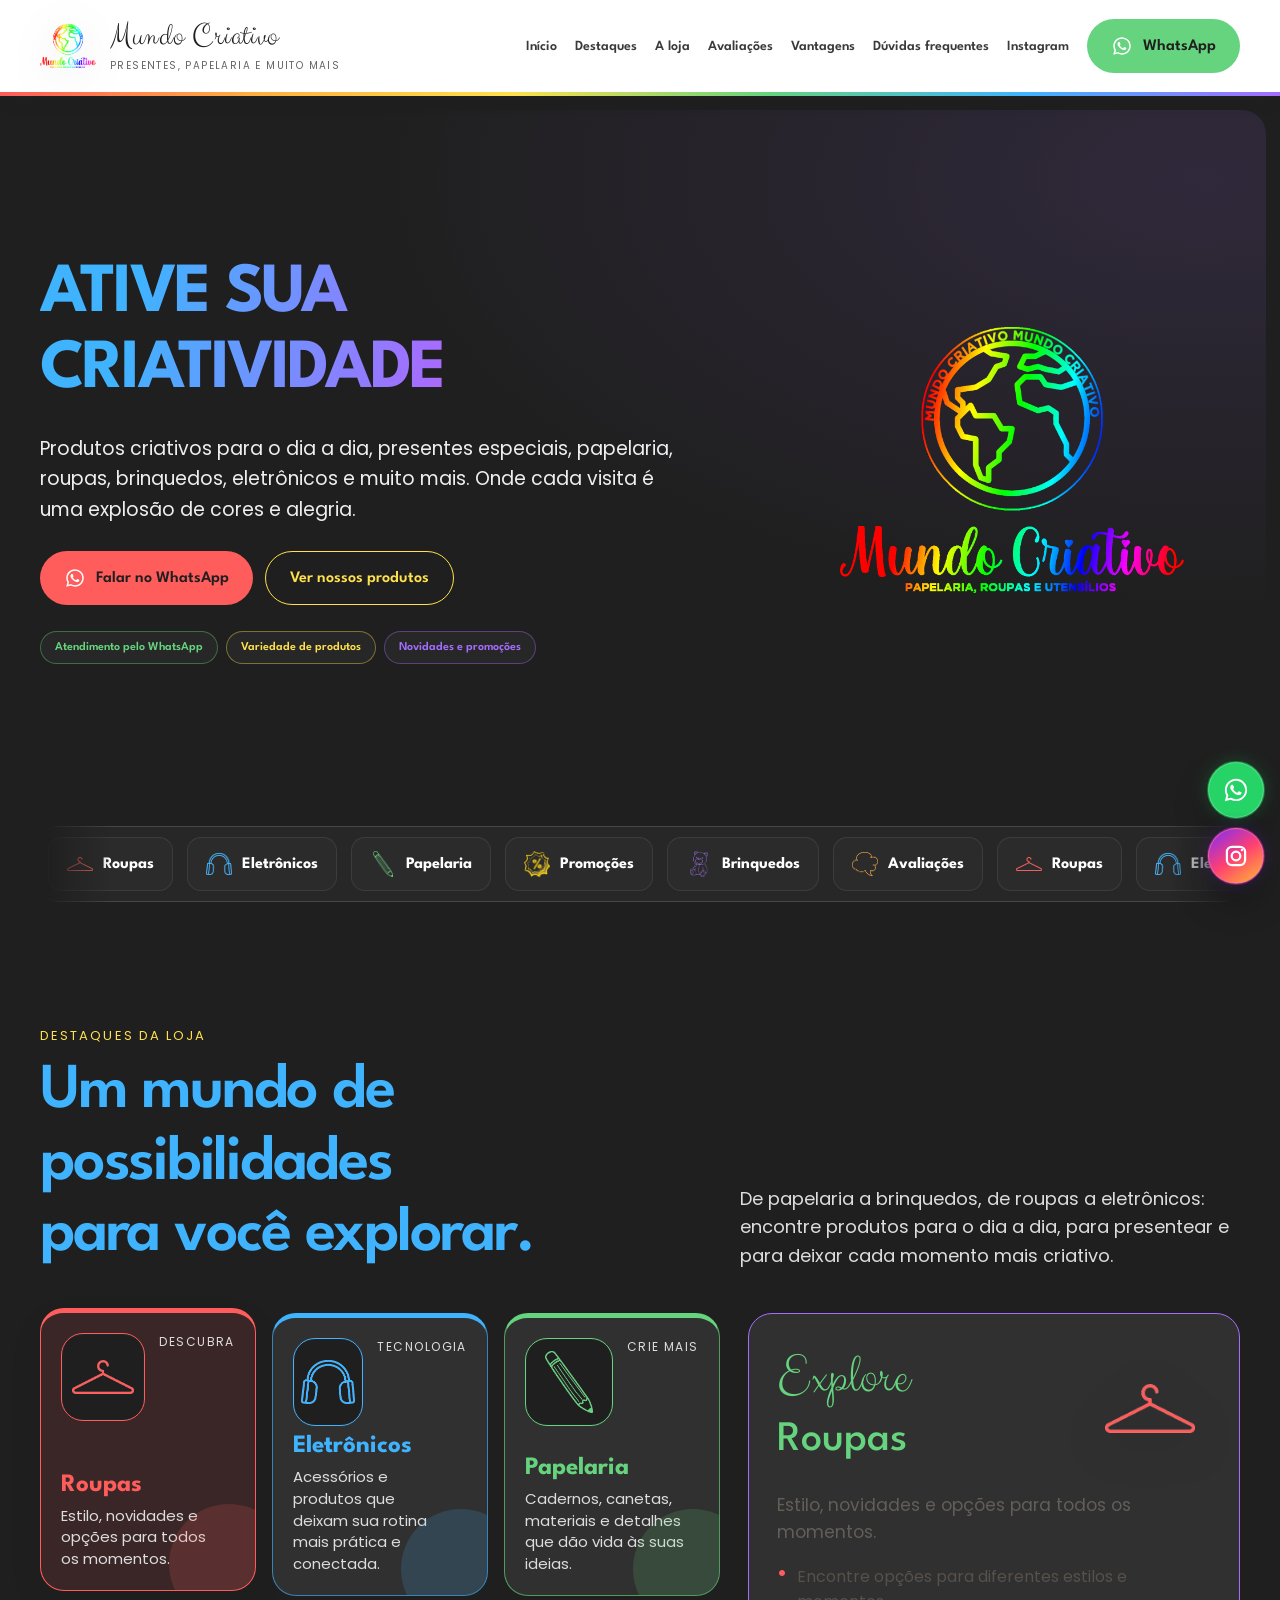
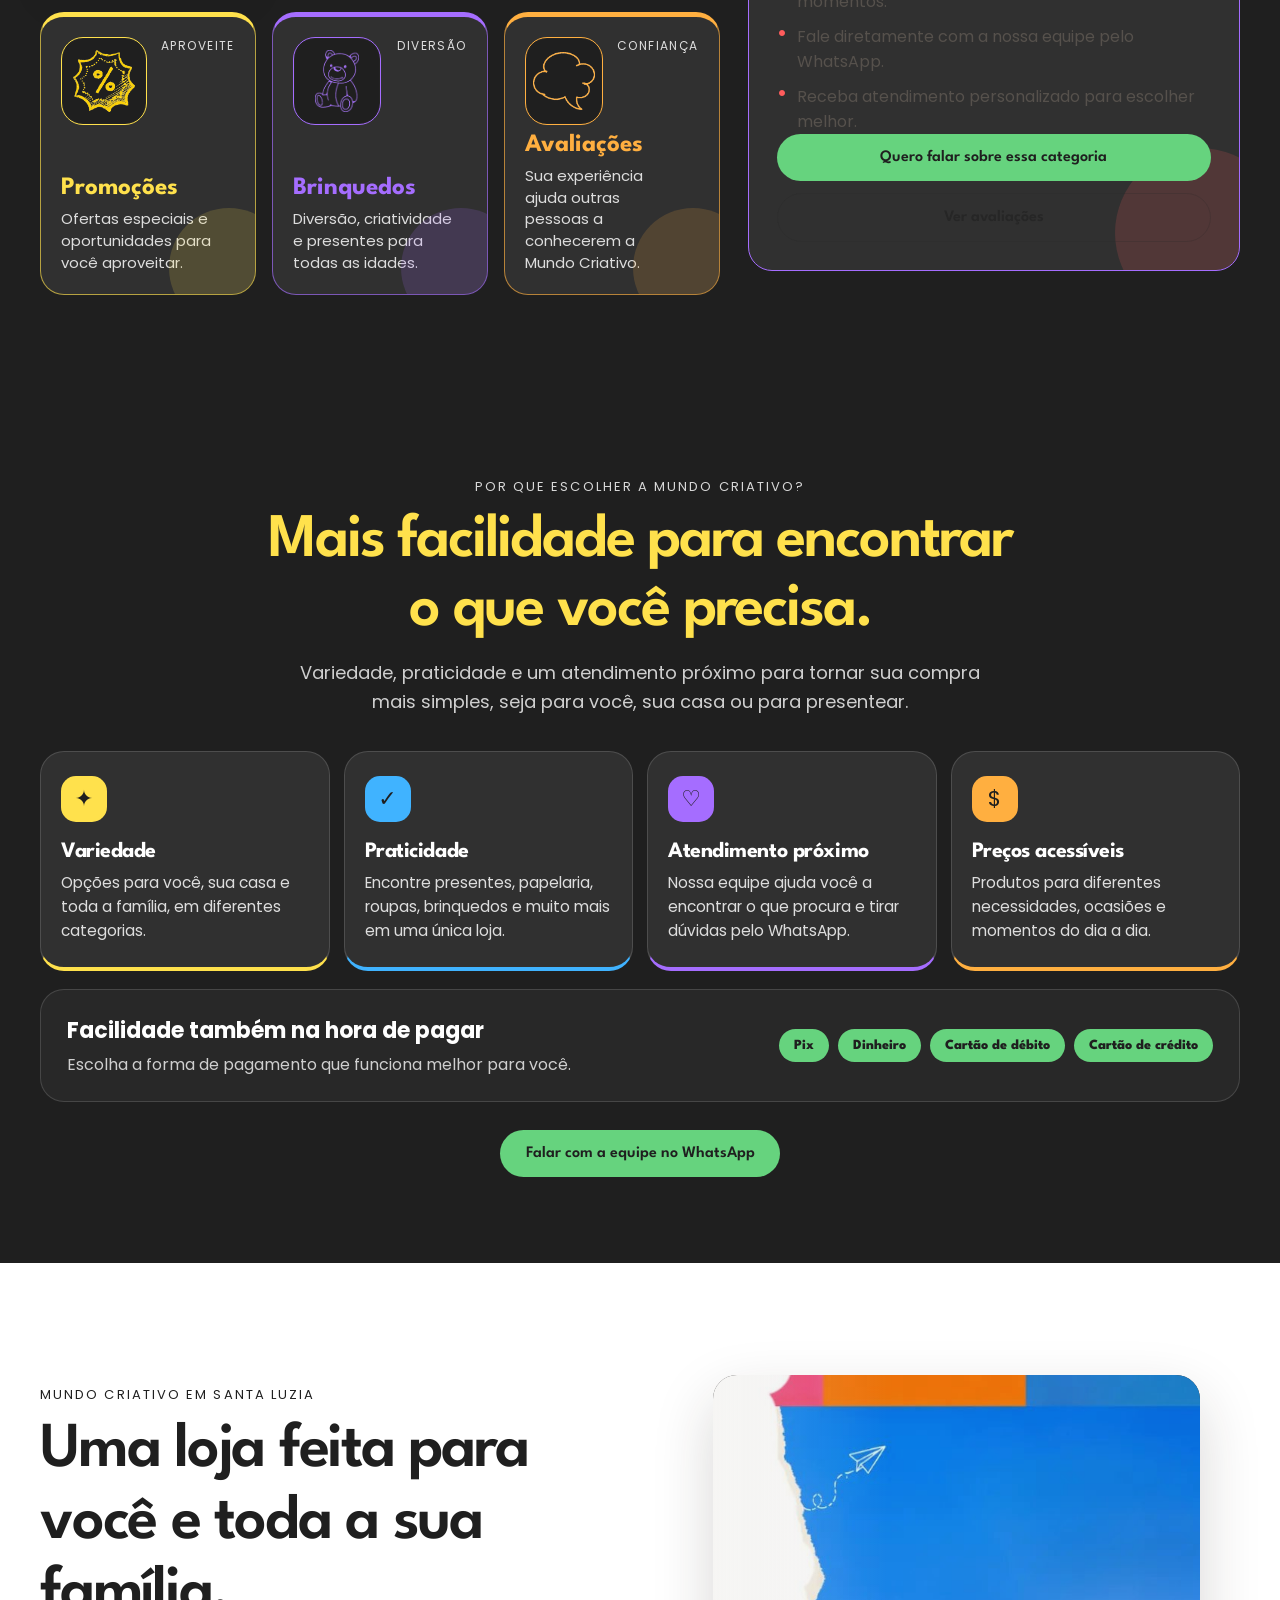
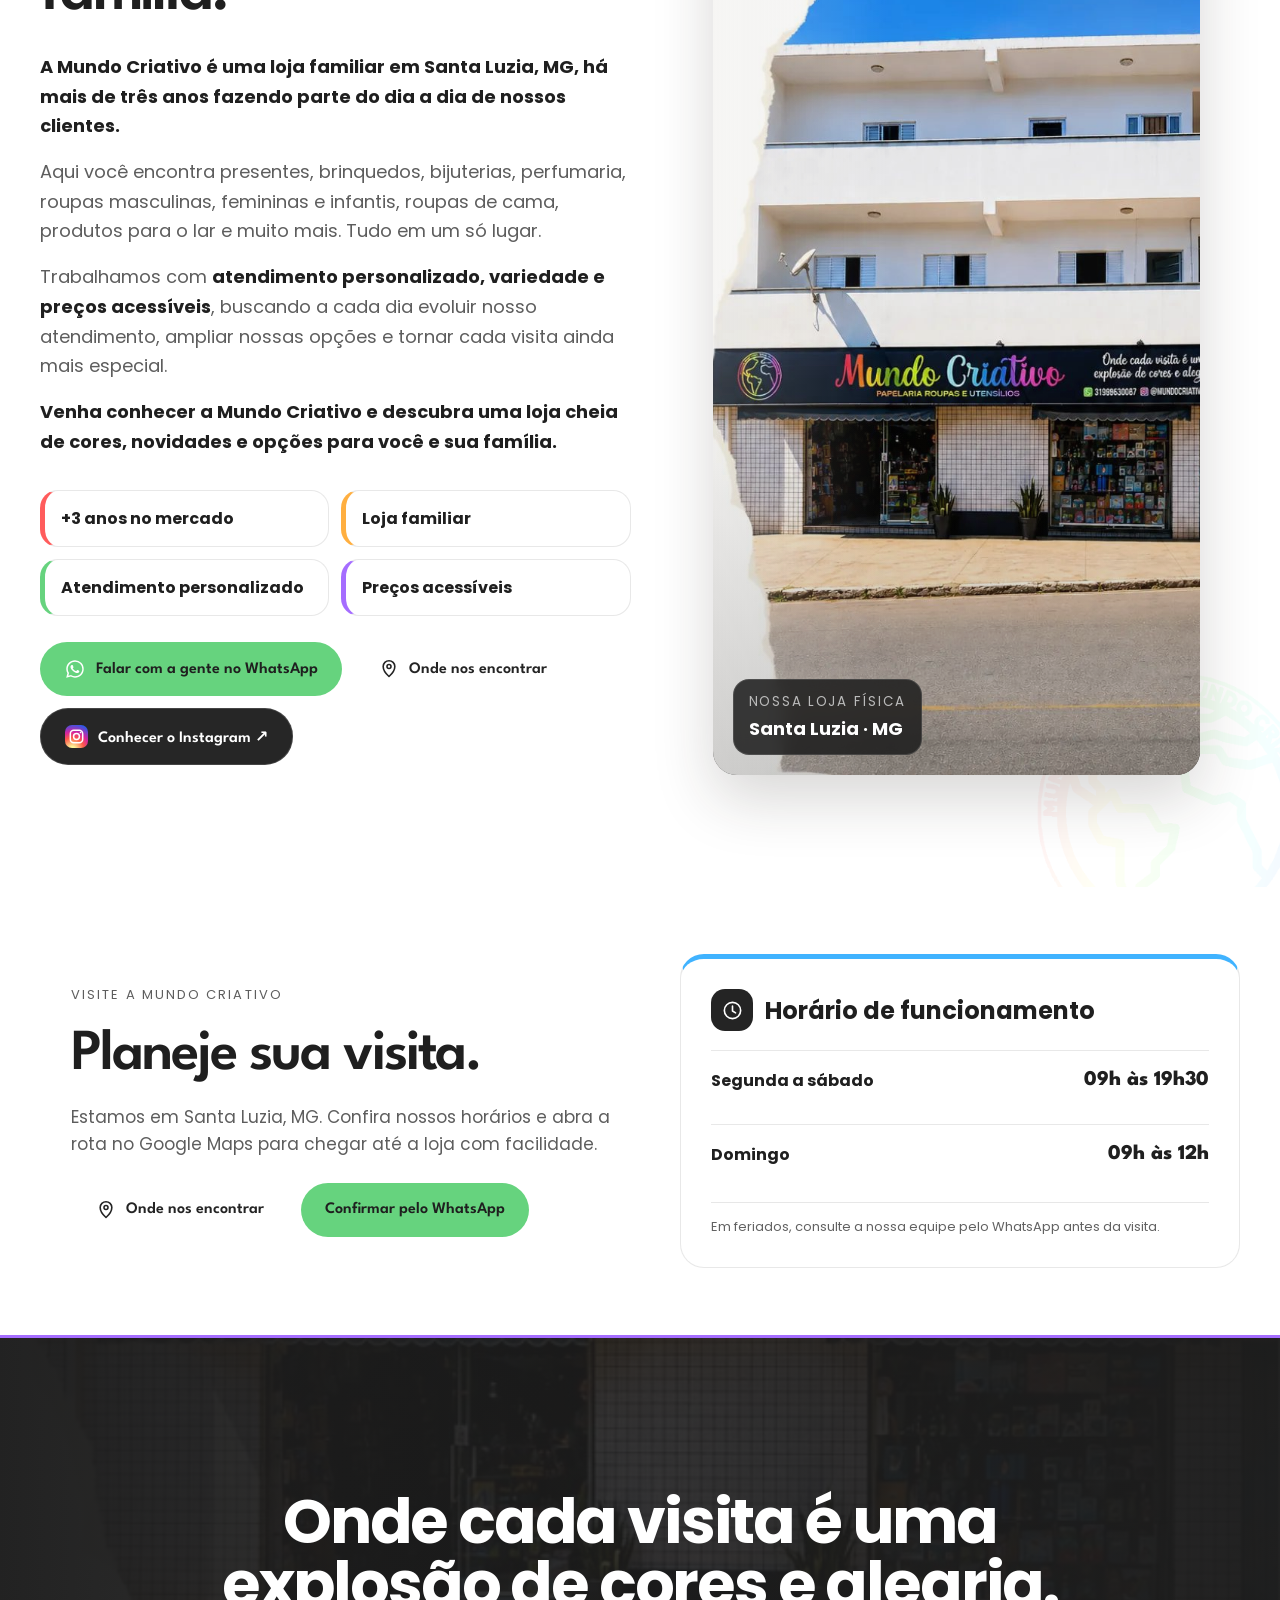
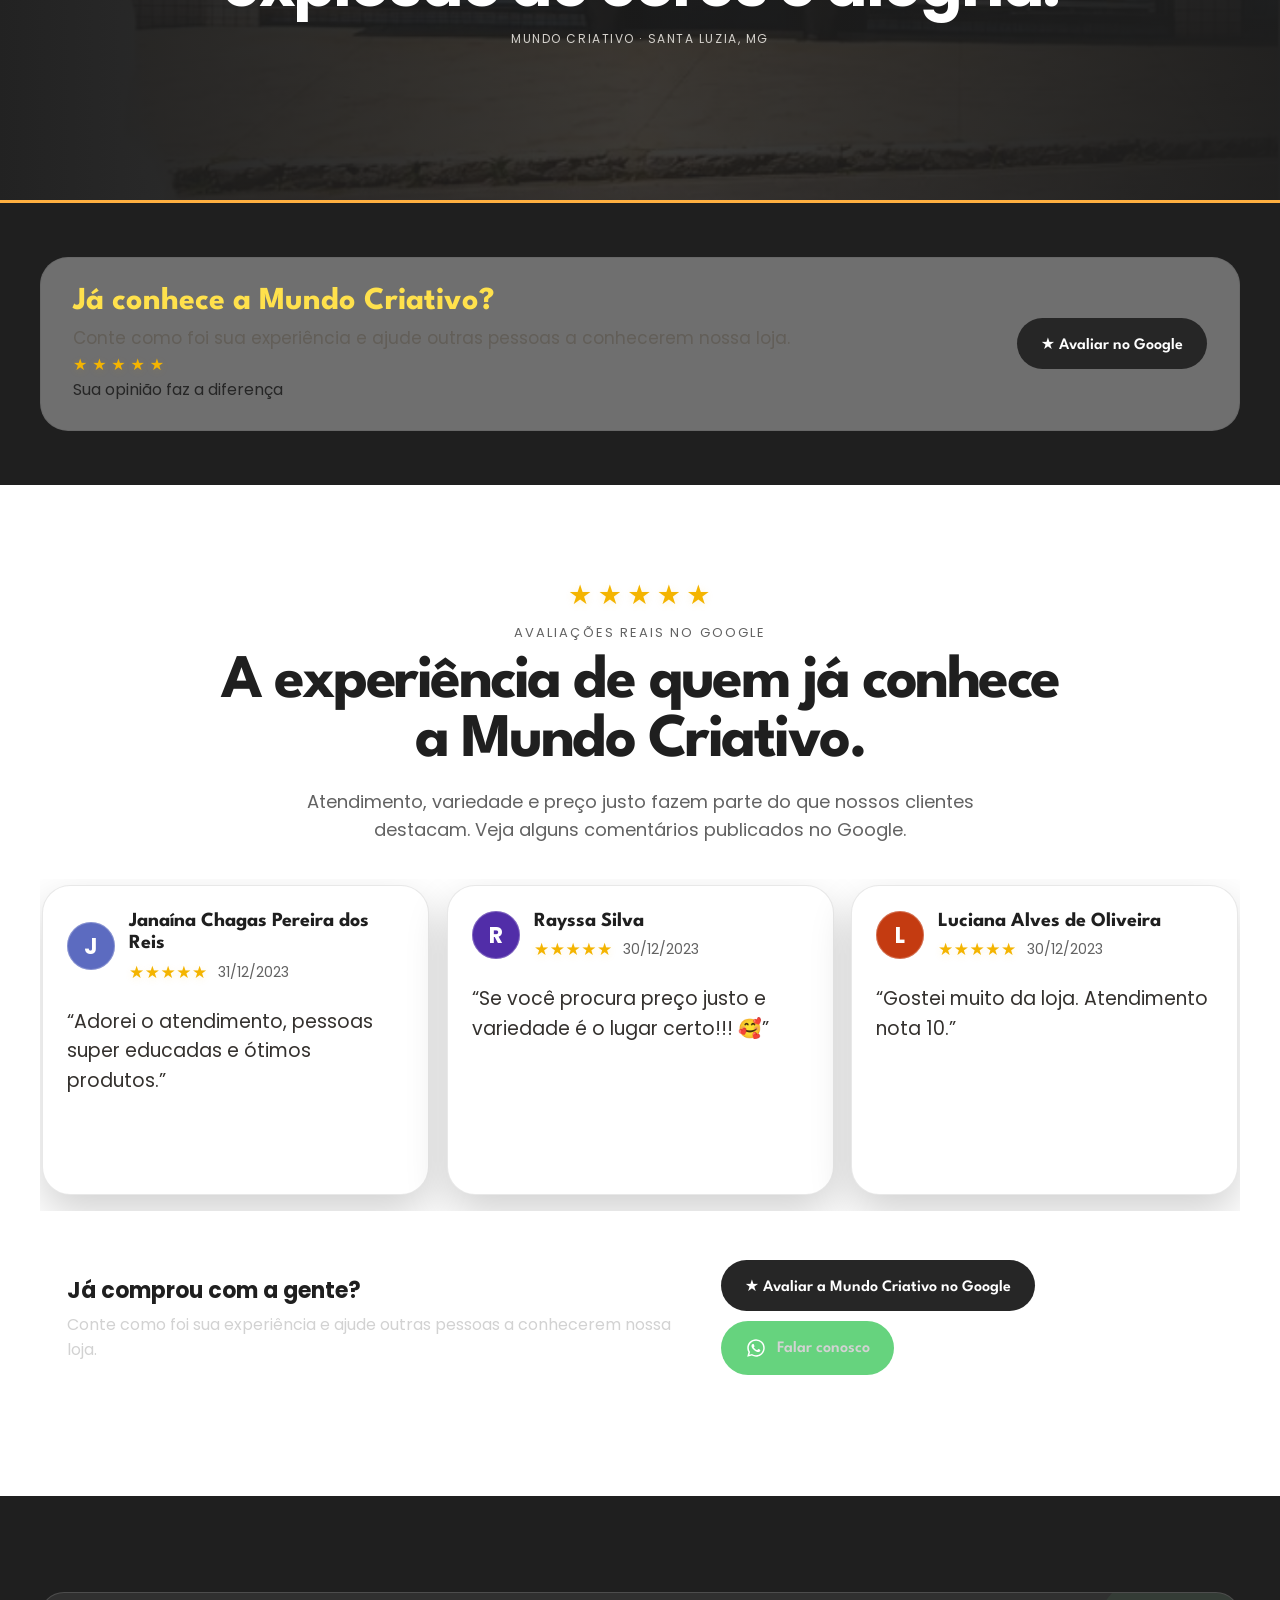
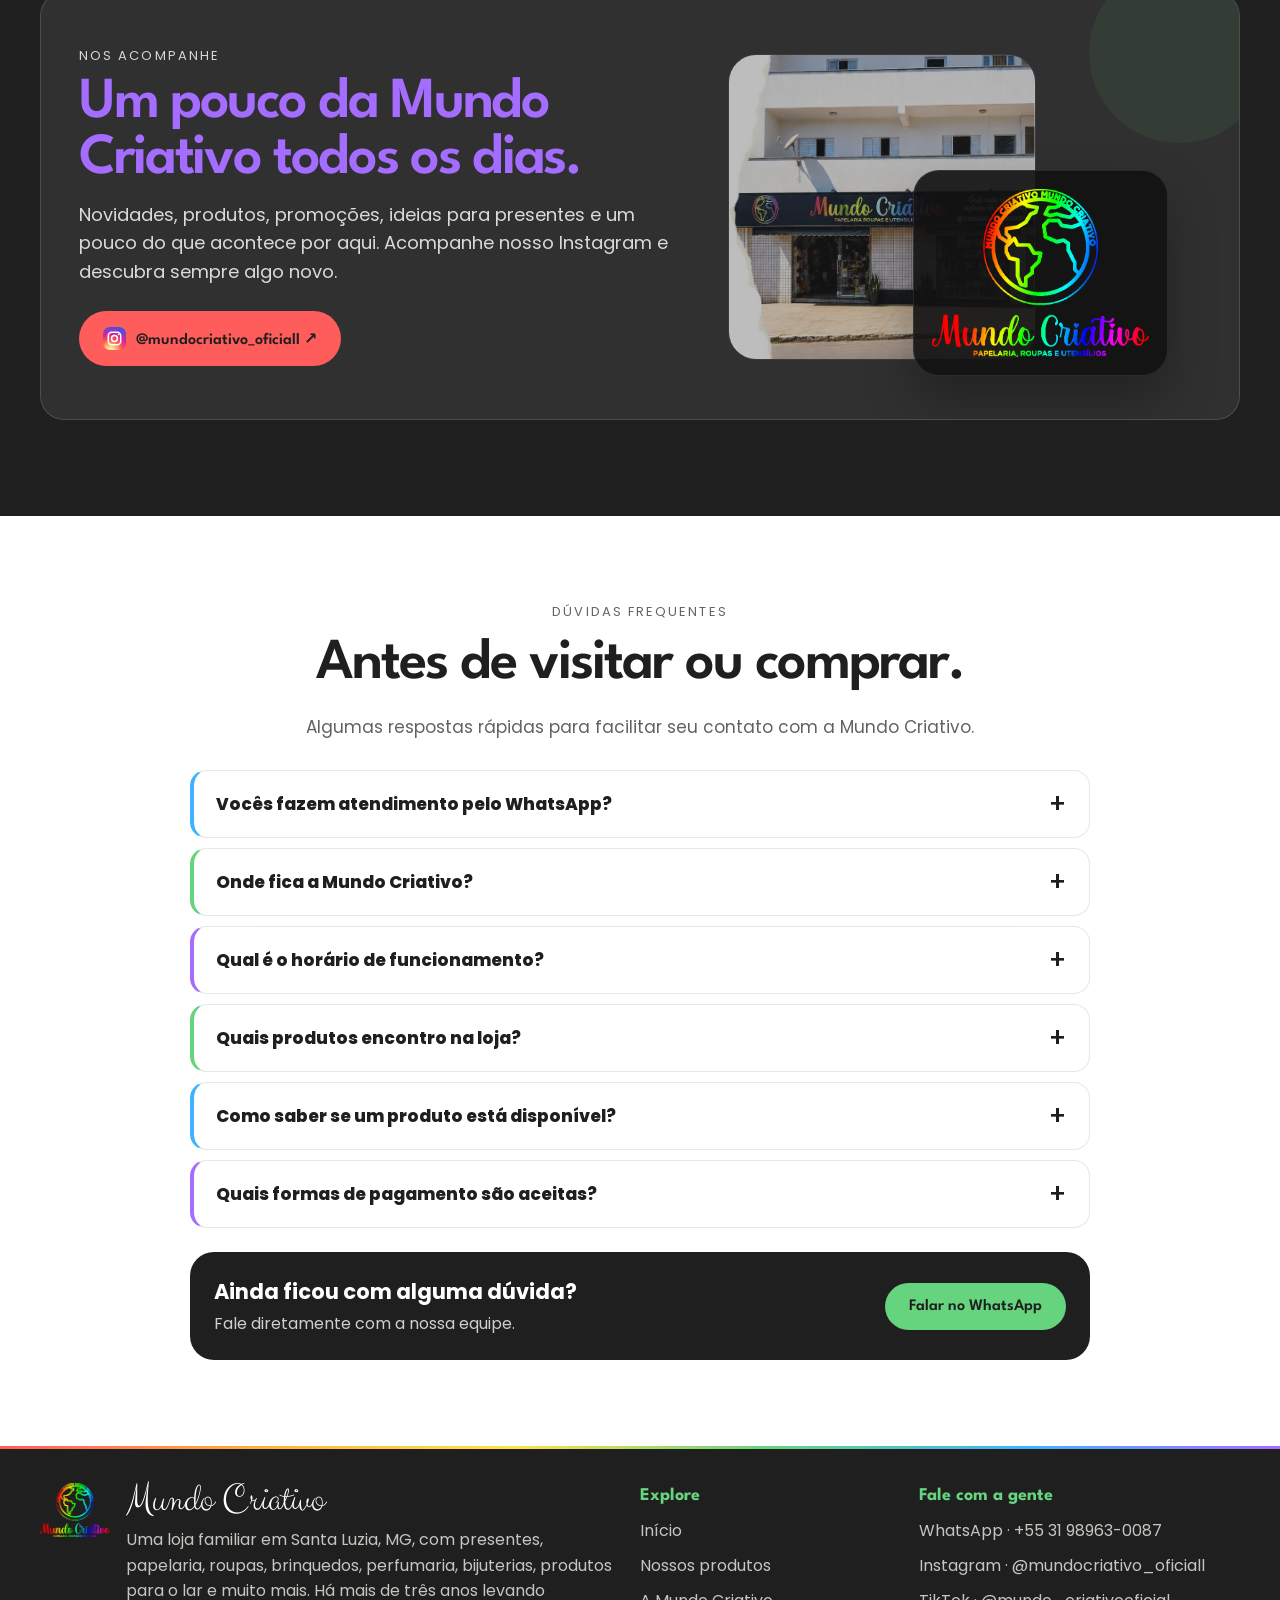
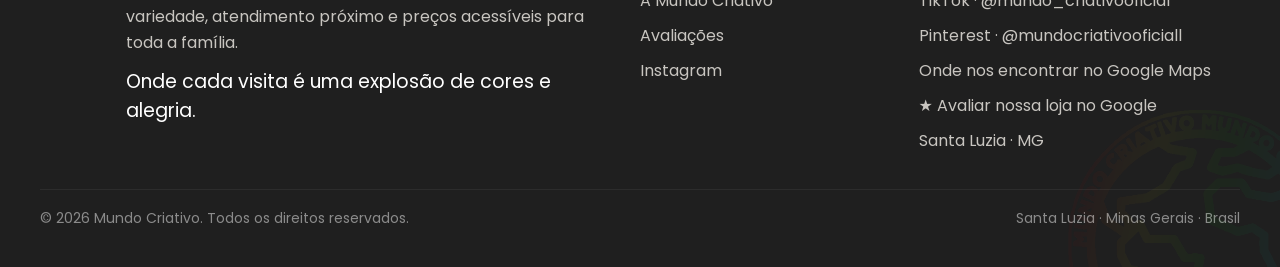
==== Mundo-Criativo-Site-Institucional.html @ 65aca1c5 "Destaca paleta da marca nos títulos, categorias e chamadas" ====
<!DOCTYPE html>

<html lang="pt-BR">
<head>
<meta charset="utf-8"/>
<meta content="width=device-width, initial-scale=1" name="viewport"/>
<meta content="Conheça a Mundo Criativo em Santa Luzia, MG. Papelaria, presentes, roupas, brinquedos, eletrônicos, perfumaria, bijuterias, utilidades, novidades e promoções. Fale conosco pelo WhatsApp." name="description"/><meta content="index, follow" name="robots"/><meta content="BR-MG" name="geo.region"/><meta content="Santa Luzia" name="geo.placename"/><meta content="Mundo Criativo | Papelaria, Presentes e Utilidades em Santa Luzia - MG" property="og:title"/><meta content="Uma loja familiar em Santa Luzia, MG, com presentes, papelaria, roupas, brinquedos, perfumaria, bijuterias, produtos para o lar e muito mais." property="og:description"/><meta content="website" property="og:type"/><meta content="pt_BR" property="og:locale"/><meta content="summary_large_image" name="twitter:card"/>
<title>Mundo Criativo | Papelaria, Presentes e Utilidades em Santa Luzia - MG</title>
<link href="https://fonts.googleapis.com" rel="preconnect"/>
<link crossorigin="" href="https://fonts.gstatic.com" rel="preconnect"/>
<link href="https://fonts.googleapis.com/css2?family=Clicker+Script&amp;family=League+Spartan:wght@400;500;600;700;800&amp;family=Poppins:wght@400;500;600;700&amp;display=swap" rel="stylesheet"/>
<style>
    :root{
      --bg:#262626;
      --bg-soft:#1f1f1f;
      --panel:#303030;
      --panel-2:#383838;
      --panel-3:#101010;
      --line:rgba(255,255,255,.09);
      --text:#f5f5f5;
      --muted:#c1c1c1;
      --muted-2:#909090;
      --shadow:0 24px 65px rgba(0,0,0,.28);
      --radius-lg:34px;
      --radius-md:24px;
      --radius-sm:18px;
      --yellow:#f2c300;
      --green:#67c56f;
      --blue:#48aaf2;
      --purple:#9d6af0;
      --red:#ff5b5b;
      --orange:#f4a63a;
    }

    *{box-sizing:border-box}
    html{scroll-behavior:smooth}
    body{margin:0;background:var(--bg);color:var(--text);font-family:"League Spartan",system-ui,sans-serif;overflow-x:hidden}
    img{max-width:100%;display:block}
    a{color:inherit;text-decoration:none}
    button{font:inherit}
    .container{width:min(1180px,calc(100% - 36px));margin-inline:auto}
    .script{font-family:"Clicker Script",cursive;font-weight:400}
    .muted{color:var(--muted)}
    .reveal{opacity:1;transform:none}
    .motion-ready .reveal{opacity:0;transform:translateY(24px);transition:.7s ease}
    .motion-ready .reveal.visible{opacity:1;transform:none}

    body::before{
      content:"";position:fixed;inset:0;pointer-events:none;
      background:radial-gradient(circle at 10% 12%, rgba(72,170,242,.12), transparent 23%),
                 radial-gradient(circle at 90% 8%, rgba(157,106,240,.11), transparent 19%),
                 radial-gradient(circle at 85% 75%, rgba(103,197,111,.1), transparent 22%),
                 linear-gradient(180deg, rgba(255,255,255,.015), transparent 25%);
      z-index:-2;
    }

    header{position:sticky;top:0;z-index:40;background:rgba(38,38,38,.78);backdrop-filter:blur(16px);border-bottom:1px solid var(--line)}
    .nav{display:flex;align-items:center;gap:24px;min-height:78px}
    .brand{display:flex;align-items:center;gap:14px;min-width:max-content}
    .brand img{width:56px;height:56px;object-fit:contain;filter:drop-shadow(0 8px 20px rgba(0,0,0,.18))}
    .brand-copy strong{display:block;font-size:22px;letter-spacing:.02em}
    .brand-copy span{display:block;color:var(--muted-2);font-size:12px;text-transform:uppercase;letter-spacing:.14em;margin-top:2px}
    .nav-links{display:flex;align-items:center;gap:26px;margin-left:auto}
    .nav-links a{font-weight:600;color:#dfdfdf;opacity:.88;transition:.2s}
    .nav-links a:hover{opacity:1;color:#fff}
    .nav-actions{display:flex;gap:10px;align-items:center}
    .menu-btn{display:none;width:46px;height:46px;border:1px solid var(--line);border-radius:50%;background:var(--panel);color:var(--text);cursor:pointer}

    .btn{border:0;border-radius:999px;padding:14px 20px;font-weight:700;display:inline-flex;align-items:center;gap:10px;cursor:pointer;transition:.22s;justify-content:center}
    .btn:hover{transform:translateY(-2px)}
    .btn-primary{background:#fff;color:#111}
    .btn-outline{background:transparent;color:#fff;border:1px solid rgba(255,255,255,.22)}
    .btn-dark{background:var(--panel);color:#fff;border:1px solid var(--line)}
    .btn-whatsapp{background:#25d366;color:#0d331c}

    .hero{position:relative;padding:72px 0 44px;overflow:hidden}
    .hero-grid{display:grid;grid-template-columns:1.05fr .95fr;gap:36px;align-items:center}
    .hero-copy{padding:32px 0 20px;position:relative}
    .eyebrow{display:inline-flex;align-items:center;gap:10px;padding:10px 14px;border-radius:999px;background:rgba(255,255,255,.05);border:1px solid var(--line);color:#e5e5e5;font-size:13px}
    .eyebrow i{width:9px;height:9px;border-radius:50%;background:var(--green);box-shadow:0 0 14px var(--green)}
    h1{font-size:clamp(54px,7vw,92px);line-height:.88;margin:20px 0 18px;letter-spacing:-.045em}
    h1 .script{display:block;color:#fff;font-size:.84em;line-height:.85;margin-bottom:12px}
    .hero-copy p{font-size:20px;line-height:1.55;color:#dddddd;max-width:650px;margin:0 0 28px}
    .hero-actions{display:flex;gap:12px;flex-wrap:wrap}
    .hero-points{display:flex;gap:14px;flex-wrap:wrap;margin-top:28px}
    .chip{padding:10px 14px;border-radius:999px;background:rgba(255,255,255,.05);border:1px solid var(--line);color:#d7d7d7;font-size:14px;font-weight:600}

    .hero-art{position:relative;min-height:620px;display:grid;place-items:center}
    .showcase-card{position:relative;width:min(490px,100%);background:linear-gradient(180deg, rgba(255,255,255,.045), rgba(255,255,255,.02));border:1px solid rgba(255,255,255,.09);border-radius:42px;padding:30px;box-shadow:var(--shadow);overflow:hidden}
    .showcase-card::before{content:"";position:absolute;inset:0;background:radial-gradient(circle at top left, rgba(255,255,255,.07), transparent 35%)}
    .showcase-top{display:flex;justify-content:space-between;align-items:center;gap:14px;margin-bottom:18px;position:relative;z-index:2}
    .mini-tag{display:flex;align-items:center;gap:10px;padding:8px 12px;border-radius:999px;background:rgba(255,255,255,.06);border:1px solid var(--line);font-size:12px;text-transform:uppercase;letter-spacing:.08em;color:#e7e7e7}
    .mini-tag img{width:18px;height:18px;object-fit:contain}
    .showcase-logo{position:relative;z-index:2;padding:18px;border-radius:30px;background:rgba(0,0,0,.24);border:1px solid rgba(255,255,255,.07)}
    .showcase-logo img{width:min(100%,320px);margin-inline:auto;filter:drop-shadow(0 10px 30px rgba(0,0,0,.35))}
    .showcase-bottom{display:grid;grid-template-columns:repeat(3,1fr);gap:12px;margin-top:18px;position:relative;z-index:2}
    .mini-card{background:rgba(255,255,255,.05);border:1px solid var(--line);border-radius:22px;padding:16px;text-align:center}
    .mini-card img{height:48px;margin:0 auto 12px;object-fit:contain}
    .mini-card b{display:block;font-size:14px;margin-bottom:5px}
    .mini-card span{display:block;font-size:12px;color:#c9c9c9;line-height:1.4}

    .decor{position:absolute;pointer-events:none;user-select:none;opacity:.9}
    .decor.d1{left:-18px;top:14px;width:110px;transform:rotate(-8deg)}
    .decor.d2{right:-24px;top:62px;width:78px}
    .decor.d3{left:-6px;bottom:30px;width:110px}
    .decor.d4{right:10px;bottom:-10px;width:155px;opacity:.7}
    .decor.d5{left:44%;top:-10px;width:120px;opacity:.55}

    .category-strip{padding:12px 0 30px;overflow:hidden}
    .strip-wrap{display:flex;overflow:auto;padding:0 0 6px}
    .strip-wrap::-webkit-scrollbar{height:8px}
    .strip-wrap::-webkit-scrollbar-thumb{background:#444;border-radius:999px}
    .strip-wrap.marquee-ready{display:block;overflow:hidden;padding:0;border-radius:999px;background:rgba(255,255,255,.04);border:1px solid var(--line);mask-image:linear-gradient(90deg, transparent 0, #000 6%, #000 94%, transparent 100%);-webkit-mask-image:linear-gradient(90deg, transparent 0, #000 6%, #000 94%, transparent 100%)}
    .strip-track{display:flex;align-items:center;gap:14px;flex-wrap:nowrap;width:max-content;animation:mcMarquee 30s linear infinite;will-change:transform;padding:10px 14px}
    .strip-wrap.marquee-ready:hover .strip-track{animation-play-state:paused}
    .strip-item{display:inline-flex;align-items:center;gap:10px;flex:0 0 auto;white-space:nowrap;min-width:max-content;padding:13px 18px;border-radius:999px;background:rgba(255,255,255,.02);border:1px solid rgba(255,255,255,.08);cursor:pointer;transition:transform .22s ease,border-color .22s ease,background .22s ease,box-shadow .22s ease}
    .strip-item:hover{transform:translateY(-2px);border-color:rgba(255,255,255,.22);background:rgba(255,255,255,.09);box-shadow:0 10px 24px rgba(0,0,0,.18)}
    .strip-item img{width:26px;height:26px;object-fit:contain;flex:0 0 auto}
    .strip-item span{font-weight:700;white-space:nowrap;flex:0 0 auto}
    @keyframes mcMarquee{from{transform:translateX(0)}to{transform:translateX(-50%)}}

    section{padding:82px 0}
    .section-head{display:flex;justify-content:space-between;align-items:end;gap:30px;margin-bottom:34px}
    .kicker{font-size:13px;text-transform:uppercase;letter-spacing:.16em;color:#d8d8d8;margin-bottom:10px}
    .section-title{font-size:clamp(38px,5vw,66px);line-height:.96;letter-spacing:-.04em;margin:0}
    .section-copy{max-width:500px;color:#d0d0d0;font-size:18px;line-height:1.6;margin:0}

    .highlights{background:linear-gradient(180deg, rgba(255,255,255,.02), rgba(255,255,255,.01));border-block:1px solid var(--line)}
    .highlight-layout{display:grid;grid-template-columns:1.25fr .75fr;gap:24px;align-items:start}
    .category-grid{display:grid;grid-template-columns:repeat(3,1fr);gap:16px}
    .cat{background:var(--panel);border:1px solid var(--line);border-radius:28px;padding:20px;min-height:238px;display:flex;flex-direction:column;justify-content:space-between;position:relative;cursor:pointer;transition:.26s;overflow:hidden}
    .cat::before{content:"";position:absolute;inset:auto -34px -34px auto;width:120px;height:120px;border-radius:50%;background:color-mix(in srgb, var(--accent) 16%, transparent)}
    .cat:hover,.cat.active{transform:translateY(-5px);border-color:color-mix(in srgb, var(--accent) 65%, white 10%);box-shadow:0 20px 45px rgba(0,0,0,.18)}
    .cat-top{display:flex;justify-content:space-between;align-items:start;gap:14px}
    .cat-icon{width:88px;height:88px;border-radius:22px;background:rgba(255,255,255,.035);border:1px solid color-mix(in srgb, var(--accent) 45%, rgba(255,255,255,.08));display:grid;place-items:center}
    .cat-icon img{max-width:62px;max-height:62px;object-fit:contain}
    .cat small{font-size:12px;text-transform:uppercase;letter-spacing:.12em;color:#d4d4d4}
    .cat h3{font-size:25px;margin:8px 0 8px}
    .cat p{margin:0;color:#cbcbcb;line-height:1.45;font-size:15px;max-width:92%}

    .selection{position:sticky;top:100px;background:linear-gradient(180deg, rgba(255,255,255,.05), rgba(255,255,255,.03));border:1px solid var(--line);border-radius:32px;padding:28px;min-height:520px;display:flex;flex-direction:column;justify-content:space-between;overflow:hidden}
    .selection::after{content:"";position:absolute;right:-46px;bottom:-48px;width:170px;height:170px;border-radius:50%;background:color-mix(in srgb, var(--sel, var(--red)) 16%, transparent)}
    .selection .script{font-size:54px;color:#fff}
    .selection-head{display:flex;align-items:center;justify-content:space-between;gap:18px;margin-bottom:16px;position:relative;z-index:2}
    .selection-icon-wrap{position:relative;width:122px;height:108px;display:grid;place-items:center;flex:0 0 auto}
    .selection-head img{width:90px;height:90px;object-fit:contain;filter:drop-shadow(0 10px 22px rgba(0,0,0,.25));transform-origin:50% 88%;position:relative;z-index:2}
    .selection-head img.icon-jump{animation:selIconJump .72s cubic-bezier(.22,.9,.28,1)}
    @keyframes selIconJump{0%{transform:translateY(0) scale(1) rotate(0deg)}18%{transform:translateY(-6px) scale(1.03) rotate(-4deg)}42%{transform:translateY(-18px) scale(1.07) rotate(6deg)}62%{transform:translateY(0) scale(.98) rotate(-2deg)}78%{transform:translateY(-7px) scale(1.02) rotate(2deg)}100%{transform:translateY(0) scale(1) rotate(0deg)}}
    .selection h3{font-size:42px;line-height:.95;margin:8px 0 14px;position:relative;z-index:2}
    .selection p{font-size:17px;line-height:1.6;color:#e0e0e0;position:relative;z-index:2}
    .selection-list{margin:18px 0 0;padding:0;list-style:none;display:grid;gap:10px;position:relative;z-index:2}
    .selection-list li{display:flex;gap:10px;align-items:flex-start;color:#d6d6d6}
    .selection-list li::before{content:"•";color:var(--sel, var(--red));font-size:24px;line-height:1;margin-top:-3px}
    .selection-cta{display:grid;gap:12px;position:relative;z-index:2}

    .experience-grid{display:grid;grid-template-columns:1fr 1fr;gap:24px}
    .exp-card{background:var(--panel);border:1px solid var(--line);border-radius:32px;padding:30px;position:relative;overflow:hidden}
    .exp-card h3{font-size:34px;line-height:1;margin:0 0 14px;letter-spacing:-.03em}
    .exp-card p{margin:0;color:#d2d2d2;line-height:1.65;font-size:17px}
    .exp-list{display:grid;grid-template-columns:1fr 1fr;gap:12px;margin-top:24px}
    .exp-item{background:rgba(255,255,255,.04);border:1px solid var(--line);border-radius:18px;padding:14px 15px;font-weight:700;color:#f1f1f1}
    .contact-box{display:grid;gap:16px}
    .contact-line{display:flex;align-items:center;justify-content:space-between;gap:16px;padding:16px 18px;border-radius:18px;background:rgba(255,255,255,.04);border:1px solid var(--line)}
    .contact-line small{display:block;color:#ababab;text-transform:uppercase;letter-spacing:.12em;margin-bottom:4px}
    .contact-line b{font-size:20px}
    .brand-watermark{position:absolute;right:-18px;bottom:-18px;width:180px;opacity:.08}

    .reviews{background:linear-gradient(180deg, rgba(0,0,0,.12), rgba(255,255,255,.015))}
    .review-wrap{display:grid;grid-template-columns:.65fr 1.35fr;gap:24px;align-items:center}
    .review-score{background:var(--panel);border:1px solid var(--line);border-radius:32px;padding:28px}
    .review-score .score{font-size:80px;line-height:.9;font-weight:800}
    .review-score .stars{color:var(--yellow);letter-spacing:4px;font-size:24px;margin:10px 0 18px}
    .review-score p{margin:0;color:#d2d2d2;line-height:1.6}
    .review-card{background:var(--panel);border:1px solid var(--line);border-radius:32px;padding:34px;box-shadow:var(--shadow)}
    .review-card blockquote{margin:0 0 28px;font-size:28px;line-height:1.35;letter-spacing:-.02em}
    .review-meta{display:flex;justify-content:space-between;align-items:center;gap:18px}
    .review-meta span{color:#b8b8b8}
    .review-controls{display:flex;gap:10px}
    .circle-btn{width:46px;height:46px;border-radius:50%;border:1px solid var(--line);background:rgba(255,255,255,.04);color:#fff;cursor:pointer}

    .social-card{display:grid;grid-template-columns:1.12fr .88fr;gap:24px;background:linear-gradient(135deg, rgba(255,255,255,.055), rgba(255,255,255,.022));border:1px solid var(--line);border-radius:36px;padding:34px;position:relative;overflow:hidden}
    .social-card::before{content:"";position:absolute;right:-30px;top:-30px;width:180px;height:180px;border-radius:50%;background:rgba(157,106,240,.18)}
    .social-copy h2{font-size:clamp(38px,5vw,58px);line-height:.95;letter-spacing:-.04em;margin:0 0 14px}
    .social-copy p{font-size:18px;line-height:1.6;color:#dadada;margin:0 0 24px}
    .social-visual{position:relative;min-height:280px;display:grid;place-items:center}
    .social-visual .logo-wrap{width:min(320px,100%);padding:20px;border-radius:28px;background:rgba(255,255,255,.04);border:1px solid var(--line)}
    .social-visual .logo-wrap img{width:100%;height:auto}
footer{padding:34px 0 38px;border-top:1px solid var(--line);background:#202020}
    .footer-grid{display:grid;grid-template-columns:1.1fr .55fr .65fr;gap:26px}
    .footer-brand{display:flex;gap:16px;align-items:flex-start}
    .footer-brand img{width:70px;flex:0 0 auto}
    .footer-brand p{margin:8px 0 0;color:#bdbdbd;line-height:1.6}
    .footer-col h4{margin:4px 0 14px;font-size:18px}
    .footer-col a{display:block;color:#c4c4c4;margin:10px 0}
    .footer-col a:hover{color:#fff}
    .copyright{display:flex;justify-content:space-between;gap:20px;flex-wrap:wrap;margin-top:26px;padding-top:18px;border-top:1px solid rgba(255,255,255,.06);color:#8b8b8b;font-size:14px}

    .floating-social{position:fixed;right:16px;bottom:16px;display:flex;flex-direction:column;gap:10px;z-index:50}
    .social-fab{width:56px;height:56px;border-radius:50%;display:grid;place-items:center;border:1px solid rgba(255,255,255,.4);box-shadow:0 18px 35px rgba(0,0,0,.25);font-weight:800;position:relative;isolation:isolate}
    .social-fab::before{content:"";position:absolute;inset:-2px;border-radius:inherit;z-index:-1;pointer-events:none;transform:scale(1);opacity:.7;animation:socialPulse 2.35s ease-out infinite}
    .social-fab.wa{background:#25d366;color:#10331d}
    .social-fab.wa::before{border:2px solid rgba(37,211,102,.72);box-shadow:0 0 18px rgba(37,211,102,.32)}
    .social-fab.ig{background:linear-gradient(145deg,#7b2cff,#ff3f72,#ffbd2e);color:#fff}
    .social-fab.ig::before{border:2px solid rgba(214,36,159,.72);box-shadow:0 0 18px rgba(123,44,255,.28);animation-delay:1.15s}
    .social-fab:hover::before,.social-fab:focus-visible::before{animation-duration:1.45s}
    @keyframes socialPulse{0%{transform:scale(.98);opacity:.72}55%{opacity:.22}100%{transform:scale(1.48);opacity:0}}

    .toast{position:fixed;left:50%;bottom:22px;transform:translate(-50%,140px);background:#fff;color:#111;padding:14px 18px;border-radius:14px;box-shadow:0 16px 36px rgba(0,0,0,.26);opacity:0;transition:.35s;z-index:120;max-width:calc(100% - 38px);text-align:center}
    .toast.show{opacity:1;transform:translate(-50%,0)}

    @media(max-width:980px){
      .nav-links{display:none;position:absolute;left:18px;right:18px;top:72px;flex-direction:column;align-items:stretch;background:#2f2f2f;border:1px solid var(--line);padding:18px;border-radius:22px;box-shadow:var(--shadow)}
      .nav-links.open{display:flex}
      .menu-btn{display:grid;place-items:center}
      .hero-grid,.highlight-layout,.experience-grid,.review-wrap,.social-card{grid-template-columns:1fr}
      .category-grid{grid-template-columns:repeat(2,1fr)}
      .selection{position:relative;top:0;min-height:auto}
      .footer-grid{grid-template-columns:1fr 1fr}
      .footer-brand{grid-column:1/-1}
      .social-visual{min-height:220px}
    }

    @media(max-width:620px){
      .container{width:min(100% - 22px,1180px)}
      .nav{min-height:72px}
      .brand img{width:48px;height:48px}
      .brand-copy strong{font-size:19px}
      .brand-copy span{font-size:10px}
      .nav-actions .btn-dark{display:none}
      h1{font-size:58px}
      .hero-copy p,.section-copy,.social-copy p{font-size:17px}
      .hero-art{min-height:470px}
      .showcase-card{padding:20px;border-radius:30px}
      .showcase-bottom{grid-template-columns:1fr}
      .decor.d1{width:90px}.decor.d2{width:64px}.decor.d3{width:96px}.decor.d4{width:120px}.decor.d5{width:88px}
      .category-grid{grid-template-columns:1fr}
      .cat{min-height:205px}
      .selection-icon-wrap{width:102px;height:92px}.selection-head img{width:74px;height:74px}
      .selection h3{font-size:34px}
      .exp-list{grid-template-columns:1fr}
      .review-card blockquote{font-size:23px}
      .footer-grid{grid-template-columns:1fr}
      .footer-brand{grid-column:auto}
      .floating-social{right:12px;bottom:12px}
      .social-fab{width:50px;height:50px}
      section{padding:72px 0}
    }
  

    /* =============================================================
       AJUSTES APROVADOS — IDENTIDADE, SEÇÕES CLARAS E SEO VISUAL
       Bege oficial da marca: #FAF5EC
    ============================================================= */
    :root{--beige:#FAF5EC;--beige-soft:#f6efe4;--graphite:#262626;--graphite-deep:#1d1d1d}

    /* Categorias: cards claros sobre fundo grafite */
    .highlights{background:var(--graphite);color:var(--text)}
    .highlights .section-copy{color:#d7d7d7}
    .cat{background:var(--beige);color:#272727;border-color:rgba(255,255,255,.08)}
    .cat small{color:#6b665f}
    .cat p{color:#625e58}
    .cat-icon{background:#222;border-color:rgba(255,255,255,.10);box-shadow:inset 0 0 0 1px rgba(255,255,255,.02)}
    .selection{background:var(--beige);color:#252525;border-color:rgba(255,255,255,.08)}
    .selection p{color:#625e58}
    .selection-list li{color:#56514c}
    .selection .btn-outline{color:#262626;border-color:rgba(38,38,38,.22)}
    .selection .script{color:#252525}

    /* Sobre a loja */
    .about-store{background:var(--beige);color:#262626;position:relative;overflow:hidden}
    .about-store .kicker{color:#5d5851}
    .about-store .section-copy{color:#5f5a54}
    .about-watermark{position:absolute;width:520px;right:-155px;bottom:-190px;opacity:.045;pointer-events:none}
    .about-grid{display:grid;grid-template-columns:1.05fr .95fr;gap:34px;align-items:stretch;position:relative;z-index:2}
    .about-copy{padding:26px 0;display:flex;flex-direction:column;justify-content:center}
    .about-copy .section-title{margin-bottom:22px}
    .about-copy p{font-size:18px;line-height:1.65;color:#504c47;margin:0 0 16px}
    .about-copy strong{color:#242424}
    .about-stats{display:grid;grid-template-columns:repeat(2,1fr);gap:12px;margin:18px 0 26px}
    .about-stat{padding:15px 16px;border:1px solid rgba(38,38,38,.11);background:rgba(255,255,255,.38);border-radius:18px;font-weight:700;color:#2d2b28}
    .about-actions{display:flex;gap:12px;flex-wrap:wrap}
    .about-actions .btn-dark{background:#262626;color:#fff}
    .store-photo-card{position:relative;border-radius:34px;overflow:hidden;min-height:620px;background:#222;box-shadow:0 24px 60px rgba(37,34,30,.18)}
    .store-photo-card::after{content:"";position:absolute;inset:0;background:linear-gradient(90deg,rgba(250,245,236,.18),transparent 36%),linear-gradient(0deg,rgba(22,22,22,.22),transparent 40%);pointer-events:none}
    .store-photo-card img{position:absolute;inset:0;width:100%;height:100%;object-fit:cover;object-position:center 70%;filter:saturate(.94) contrast(.99);opacity:.96}
    .store-badge{position:absolute;z-index:3;left:20px;bottom:20px;padding:12px 15px;border-radius:16px;background:rgba(29,29,29,.86);color:var(--beige);backdrop-filter:blur(8px);border:1px solid rgba(255,255,255,.12)}
    .store-badge small{display:block;text-transform:uppercase;letter-spacing:.13em;color:#bbb;margin-bottom:3px}
    .store-badge b{font-size:18px}


    /* Horário de funcionamento / localização */
    .visit-section{background:#202020;color:var(--text);padding:66px 0;border-top:1px solid var(--line);border-bottom:1px solid var(--line)}
    .visit-shell{display:grid;grid-template-columns:1.05fr .95fr;gap:22px;align-items:stretch}
    .visit-copy,.visit-card{border:1px solid var(--line);border-radius:30px;background:rgba(255,255,255,.035);padding:30px}
    .visit-copy{display:flex;flex-direction:column;justify-content:center}
    .visit-copy .kicker{color:#b9b5ae}
    .visit-copy h2{font-size:clamp(38px,4.7vw,58px);line-height:.96;letter-spacing:-.04em;margin:8px 0 16px}
    .visit-copy p{font-size:17px;line-height:1.6;color:#d3d0cb;margin:0 0 24px;max-width:620px}
    .visit-actions{display:flex;gap:12px;flex-wrap:wrap}
    .btn-map{background:var(--beige);color:#242424;border:1px solid rgba(255,255,255,.16)}
    .btn-map:hover{background:#fff}
    .map-pin-icon{width:20px;height:20px;display:inline-grid;place-items:center;flex:0 0 auto}
    .map-pin-icon svg{width:100%;height:100%;display:block}
    .visit-card{background:var(--beige);color:#262626;display:grid;gap:14px}
    .visit-card-head{display:flex;align-items:center;gap:12px;margin-bottom:4px}
    .visit-icon{width:42px;height:42px;border-radius:14px;background:#242424;color:var(--beige);display:grid;place-items:center;flex:0 0 auto}
    .visit-icon svg{width:23px;height:23px}
    .visit-card-head div{display:grid;gap:2px}
    .visit-card-head small{text-transform:uppercase;letter-spacing:.13em;color:#766f67;font-size:11px;font-weight:700}
    .visit-card-head strong{font-size:24px;line-height:1.05}
    .hours-row{display:flex;align-items:center;justify-content:space-between;gap:20px;padding:17px 0;border-top:1px solid rgba(38,38,38,.11)}
    .hours-row:first-of-type{border-top:0}
    .hours-day{font-weight:700;color:#383430}
    .hours-time{font-size:21px;font-weight:800;color:#242424;white-space:nowrap}
    .visit-note{margin-top:4px;padding-top:14px;border-top:1px solid rgba(38,38,38,.11);font-size:13px;line-height:1.5;color:#756f68}

    /* Faixa com a fachada e a frase da marca */
    .brand-quote{position:relative;min-height:280px;display:grid;place-items:center;overflow:hidden;background:#1d1d1d}
    .brand-quote-bg{position:absolute;inset:0;width:100%;height:100%;object-fit:cover;object-position:center 79%;opacity:.28;filter:saturate(.85) blur(.2px)}
    .brand-quote::after{content:"";position:absolute;inset:0;background:linear-gradient(90deg,rgba(29,29,29,.92),rgba(29,29,29,.52),rgba(29,29,29,.92))}
    .brand-quote-inner{position:relative;z-index:2;text-align:center;padding:56px 20px;max-width:920px}
    .brand-quote-inner p{font-size:clamp(34px,5vw,62px);line-height:1.02;letter-spacing:-.035em;margin:0;color:var(--beige);font-weight:700}
    .brand-quote-inner span{display:block;margin-top:14px;color:#d3d0cb;text-transform:uppercase;letter-spacing:.13em;font-size:12px}

    /* Convite de avaliação Google */
    .google-review-band{background:var(--beige);color:#262626;padding:54px 0}
    .google-review-inner{display:flex;justify-content:space-between;align-items:center;gap:28px;padding:28px 32px;border:1px solid rgba(38,38,38,.1);border-radius:28px;background:rgba(255,255,255,.36)}
    .google-review-inner h2{font-size:32px;line-height:1;margin:0 0 8px}
    .google-review-inner p{margin:0;color:#625e58;font-size:17px;line-height:1.5}
    .btn-google{background:#262626;color:var(--beige);white-space:nowrap}

    /* Avaliações: sem nota fictícia, com convite real para o Google */
    .reviews{background:#242424}
    .review-wrap{grid-template-columns:.75fr 1.25fr}
    .review-score{background:transparent;border:0;padding:0}
    .review-score .stars{margin:0 0 16px}
    .review-score h2{font-size:46px;line-height:.96;margin:0 0 16px}
    .review-score p{font-size:17px}
    .review-card{background:var(--beige);color:#262626;border-color:transparent;min-height:320px;display:flex;flex-direction:column;justify-content:space-between}
    .review-card .review-label{display:inline-flex;align-items:center;gap:8px;font-size:12px;text-transform:uppercase;letter-spacing:.12em;color:#6b665f;margin-bottom:18px}
    .review-card h3{font-size:36px;line-height:1;margin:0 0 14px}
    .review-card p{font-size:18px;line-height:1.6;color:#5b5751;margin:0 0 24px}
    .review-actions{display:flex;gap:10px;flex-wrap:wrap}

    /* Instagram com foto + logo integrada */
    .social-card{background:linear-gradient(135deg,rgba(255,255,255,.055),rgba(255,255,255,.018));padding:38px}
    .social-copy .kicker{color:#d7d7d7}
    .social-visual{min-height:350px}
    .social-collage{position:relative;width:min(440px,100%);height:340px}
    .social-store-photo{position:absolute;inset:18px 38px 18px 0;width:70%;height:90%;object-fit:cover;object-position:center 70%;border-radius:28px;opacity:.7;filter:saturate(.78) contrast(.95);border:1px solid rgba(255,255,255,.08)}
    .social-logo-card{position:absolute;right:0;bottom:0;width:58%;padding:18px;border-radius:26px;background:rgba(18,18,18,.9);border:1px solid rgba(255,255,255,.09);box-shadow:0 24px 50px rgba(0,0,0,.28)}
    .social-logo-card img{width:100%}

    /* Rodapé institucional */
    footer{position:relative;overflow:hidden;background:var(--graphite-deep)}
    .footer-watermark{position:absolute;width:500px;right:-170px;bottom:-230px;opacity:.035;pointer-events:none}
    .footer-grid{position:relative;z-index:2;grid-template-columns:1.25fr .55fr .7fr}
    .footer-brand p{color:#c8c5c0}
    .footer-tagline{margin-top:12px;color:var(--beige);font-size:19px}
    .footer-col h4{color:var(--beige)}
    .footer-col a,.footer-col span{display:block;color:#c8c5c0;margin:10px 0}
    .footer-col a:hover{color:#fff}

    @media(max-width:980px){
      .about-grid{grid-template-columns:1fr}
      .store-photo-card{min-height:560px}
      .google-review-inner{align-items:flex-start;flex-direction:column}
      .review-wrap{grid-template-columns:1fr}
    }
    @media(max-width:620px){
      .store-photo-card img{object-position:center 74%}
      .about-stats{grid-template-columns:1fr}
      .store-photo-card{min-height:500px}
      .about-actions .btn{width:100%}
      .brand-quote{min-height:235px}
      .google-review-inner{padding:24px 20px}
      .btn-google{width:100%}
      .social-card{padding:28px 22px}
      .social-collage{height:300px}
    }


/* =============================================================
   RESPONSIVIDADE APRIMORADA — MOBILE E DESKTOP
   Ajustes extras para celular, tablet e PC
============================================================= */
@media (max-width: 1024px){
  .container{width:min(100% - 28px,1180px)}
  .hero-grid,.highlight-layout,.about-grid,.review-wrap,.social-card{grid-template-columns:1fr}
  .hero-art{min-height:520px}
  .showcase-card{width:min(560px,100%)}
  .highlight-layout{gap:18px}
  .selection{position:relative;top:0}
  .about-copy{padding:6px 0 0}
  .store-photo-card{min-height:540px}
  .social-visual{min-height:320px}
  .footer-grid{grid-template-columns:1fr 1fr}
  .footer-brand{grid-column:1/-1}
}

@media (max-width: 768px){
  header{background:rgba(38,38,38,.92)}
  .nav{gap:14px;min-height:70px}
  .nav-links{top:70px}
  .nav-actions{margin-left:auto}
  .nav-actions .btn{padding:12px 14px;font-size:14px}
  .hero{padding:46px 0 26px}
  .hero-copy{padding:4px 0 0}
  h1{font-size:clamp(42px,14vw,58px);line-height:.9}
  .hero-copy p,.section-copy,.about-copy p,.review-card p,.social-copy p,.google-review-inner p{font-size:16px;line-height:1.55}
  .eyebrow{font-size:12px;padding:9px 12px}
  .hero-actions,.about-actions,.review-actions{display:grid;grid-template-columns:1fr;gap:10px}
  .hero-actions .btn,.about-actions .btn,.review-actions .btn,.google-review-inner .btn,.social-copy .btn{width:100%}
  .hero-points{display:grid;grid-template-columns:1fr;gap:10px}
  .chip{justify-content:center}
  .hero-art{min-height:auto}
  .showcase-card{border-radius:28px;padding:18px}
  .showcase-top{flex-direction:column;align-items:flex-start}
  .showcase-logo{padding:14px}
  .showcase-bottom{grid-template-columns:1fr}
  .mini-card{padding:14px}
  .category-strip{padding:6px 0 18px}
  .strip-item{padding:10px 14px}
  .strip-track{animation-duration:24s;padding:9px 10px}
  .google-stars-row{gap:12px;flex-wrap:wrap}
  .section-head{align-items:flex-start;flex-direction:column;gap:14px;margin-bottom:24px}
  .category-grid,.about-stats,.exp-list{grid-template-columns:1fr}
  .cat{min-height:auto;padding:20px}
  .cat-icon{width:76px;height:76px}
  .selection{padding:22px;border-radius:24px}
  .selection-head{align-items:flex-start}
  .selection-icon-wrap{width:94px;height:86px}.selection-head img{width:68px;height:68px}
  .selection h3{font-size:30px}
  .selection .script{font-size:42px}
  .google-review-band{padding:40px 0}
  .google-review-inner{padding:22px 18px;border-radius:22px}
  .review-score h2{font-size:36px}
  .review-card{padding:22px;border-radius:24px;min-height:auto}
  .review-card h3{font-size:30px}
  .about-watermark,.footer-watermark{display:none}
  .store-photo-card{min-height:430px;border-radius:26px}
  .store-photo-card img{object-position:center 68%}
  .store-badge{left:14px;right:14px;bottom:14px}
  .brand-quote{min-height:210px}
  .brand-quote-bg{object-position:center 76%}
  .brand-quote-inner{padding:38px 18px}
  .brand-quote-inner p{font-size:clamp(28px,9vw,42px)}
  .social-card{padding:24px 18px;border-radius:26px}
  .social-visual{min-height:auto}
  .social-collage{width:100%;height:255px}
  .social-store-photo{inset:12px 28px 12px 0;width:72%;height:90%;border-radius:22px}
  .social-logo-card{width:58%;padding:14px;border-radius:20px}
  footer{padding-bottom:88px}
  .footer-grid{grid-template-columns:1fr}
  .footer-brand{grid-column:auto}
  .copyright{flex-direction:column;align-items:flex-start}
  .floating-social{right:12px;bottom:12px}
  .social-fab{width:48px;height:48px}
}

@media (max-width: 480px){
  .container{width:min(100% - 18px,1180px)}
  .brand img{width:44px;height:44px}
  .brand-copy strong{font-size:18px}
  .brand-copy span{display:none}
  .nav-links{left:10px;right:10px;top:66px;padding:14px;border-radius:18px}
  .nav-actions .btn-dark{display:none}
  .btn{padding:13px 16px}
  h1{font-size:40px}
  .section-title{font-size:34px}
  .hero-copy p,.section-copy,.about-copy p,.review-card p,.social-copy p,.google-review-inner p{font-size:15px}
  .hero-points .chip{font-size:13px}
  .showcase-card{padding:16px}
  .mini-tag{font-size:11px}
  .cat-icon{width:70px;height:70px}
  .selection .script{font-size:36px}
  .selection h3{font-size:28px}
  .store-photo-card{min-height:360px}
  .store-photo-card img{object-position:center 66%}
  .brand-quote-inner p{font-size:32px}
  .social-collage{height:220px}
}

@media (min-width: 1200px){
  .container{width:min(1240px,calc(100% - 64px))}
  section{padding:96px 0}
  .hero{padding:86px 0 52px}
  .hero-grid{grid-template-columns:minmax(0,1.02fr) minmax(460px,.98fr);gap:54px}
  .showcase-card{width:min(520px,100%)}
  .highlight-layout{grid-template-columns:minmax(0,1.16fr) minmax(360px,.84fr);gap:28px}
  .category-grid{grid-template-columns:repeat(3,1fr)}
  .about-grid{grid-template-columns:1.02fr .98fr;gap:42px}
  .store-photo-card{min-height:660px}
  .review-wrap{grid-template-columns:.82fr 1.18fr}
  .social-card{grid-template-columns:1.08fr .92fr;align-items:center}
}


    /* Avaliações reais em cards horizontais */
    .reviews{background:#242424}
    .reviews-intro{max-width:860px;margin:0 auto 34px;text-align:center}
    .reviews-intro .kicker{margin-top:12px}
    .reviews-intro h2{font-size:clamp(36px,5vw,62px);line-height:.96;letter-spacing:-.04em;margin:10px 0 16px}
    .reviews-intro p{font-size:18px;line-height:1.6;color:#d2d2d2;margin:0 auto;max-width:760px}
    .google-stars{display:inline-flex;align-items:center;gap:4px;color:#F4B400 !important;letter-spacing:.05em;line-height:1;text-shadow:0 2px 8px rgba(244,180,0,.14)}
    .google-stars-large{justify-content:center;font-size:27px}
    .reviews-carousel{display:grid;grid-auto-flow:column;grid-auto-columns:minmax(330px,1fr);gap:18px;overflow-x:auto;scroll-snap-type:x mandatory;padding:6px 2px 16px;scrollbar-width:thin;scrollbar-color:#555 transparent}
    .reviews-carousel::-webkit-scrollbar{height:8px}
    .reviews-carousel::-webkit-scrollbar-thumb{background:#555;border-radius:999px}
    .testimonial-card{scroll-snap-align:start;background:var(--beige);color:#262626;border-radius:28px;padding:24px;min-height:310px;box-shadow:0 18px 42px rgba(0,0,0,.18);display:flex;flex-direction:column}
    .testimonial-head{display:flex;align-items:center;gap:14px;margin-bottom:18px}
    .review-avatar{width:48px;height:48px;border-radius:50%;display:grid;place-items:center;color:#fff;font-size:22px;font-weight:700;flex:0 0 auto;box-shadow:inset 0 0 0 1px rgba(255,255,255,.25)}
    .avatar-j{background:#5c6bc0}.avatar-r{background:#512da8}.avatar-l{background:#c43b11}
    .testimonial-head h3{margin:0 0 7px;font-size:20px;line-height:1.12;color:#202020}
    .testimonial-meta{display:flex;align-items:center;gap:10px;flex-wrap:wrap;font-size:14px;color:#6d6964}
    .testimonial-meta .google-stars{font-size:17px;letter-spacing:.03em;color:#F4B400 !important}
    .testimonial-text{font-size:19px!important;line-height:1.55!important;color:#34312e!important;margin:6px 0 20px!important}
    .reviews-footer{margin-top:24px;padding:24px 26px;border-radius:26px;background:rgba(255,255,255,.045);border:1px solid var(--line);display:flex;align-items:center;justify-content:space-between;gap:22px}
    .reviews-footer>div:first-child{display:grid;gap:5px}.reviews-footer strong{font-size:22px}.reviews-footer span{color:#d2d2d2}
    .brand-mark{width:20px;height:20px;display:inline-grid;place-items:center;flex:0 0 auto}.brand-mark svg{width:100%;height:100%;display:block}
    .brand-mark-wa{color:#fff;width:22px;height:22px}.brand-mark-wa svg{width:100%;height:100%;display:block}.brand-mark-ig{width:23px;height:23px;padding:2px;border-radius:7px;background:radial-gradient(circle at 32% 106%,#fdf497 0 10%,#fd5949 40%,#d6249f 60%,#285AEB 90%)}
    .social-fab .brand-mark{width:28px;height:28px}.social-fab .brand-mark-ig{background:transparent;padding:0}
    @media(max-width:768px){.reviews-intro{text-align:left;margin-bottom:24px}.google-stars-large{justify-content:flex-start}.reviews-carousel{grid-auto-columns:84%;gap:14px;margin-right:-18px;padding-right:18px}.testimonial-card{min-height:300px;padding:22px}.reviews-footer{align-items:flex-start;flex-direction:column;padding:22px 18px}.reviews-footer .review-actions{width:100%}.reviews-footer .btn{width:100%}}
    @media(max-width:480px){.reviews-carousel{grid-auto-columns:91%}.testimonial-head h3{font-size:18px}.testimonial-text{font-size:18px!important}}



    /* =============================================================
       OTIMIZAÇÃO DE ROLAGEM E PERFORMANCE
    ============================================================= */
    html{scroll-padding-top:92px;-webkit-text-size-adjust:100%}
    body{overscroll-behavior-x:none}
    section[id]{scroll-margin-top:92px}

    /* Marquee em uma faixa única, acelerado por GPU */
    .strip-wrap.marquee-ready{
      -webkit-overflow-scrolling:touch;
      touch-action:pan-y;
      contain:layout paint;
    }
    .strip-track{
      display:flex;
      align-items:center;
      flex-wrap:nowrap;
      gap:0;
      width:max-content;
      padding:0;
      animation:mcMarquee 34s linear infinite;
      will-change:transform;
      transform:translate3d(0,0,0);
      backface-visibility:hidden;
      -webkit-backface-visibility:hidden;
    }
    .strip-set{
      display:flex;
      align-items:center;
      flex:0 0 auto;
      gap:14px;
      padding:10px 7px;
    }
    @keyframes mcMarquee{
      from{transform:translate3d(0,0,0)}
      to{transform:translate3d(-50%,0,0)}
    }

    /* Scroll horizontal das avaliações mais natural no iPhone */
    .reviews-carousel{
      -webkit-overflow-scrolling:touch;
      overscroll-behavior-inline:contain;
      touch-action:pan-x;
      scroll-behavior:smooth;
      scroll-padding-inline:2px;
    }
    .testimonial-card{contain:content}

    /* Estrelas sempre no amarelo Google */
    .google-stars,.google-stars span{color:#F4B400 !important}

    /* Menos trabalho gráfico em telas menores */
    @media(max-width:768px){
      html{scroll-padding-top:78px}
      section[id]{scroll-margin-top:78px}
      header{backdrop-filter:none;-webkit-backdrop-filter:none;background:rgba(38,38,38,.97)}
      body::before{position:absolute;background:linear-gradient(180deg,rgba(255,255,255,.012),transparent 24%)}
      .motion-ready .reveal{opacity:1!important;transform:none!important;transition:none!important}
      .strip-track{animation-duration:28s}
      .strip-set{gap:10px;padding:9px 5px}
      .reviews-carousel{scrollbar-width:none}
      .reviews-carousel::-webkit-scrollbar{display:none}
    }

    @media(prefers-reduced-motion:reduce){
      html{scroll-behavior:auto}
      .motion-ready .reveal{opacity:1!important;transform:none!important;transition:none!important}
      .strip-track{animation-duration:70s}
      .btn,.cat,.strip-item{transition:none!important}
    }


    @media(max-width:768px){
      .visit-section{padding:50px 0}
      .visit-shell{grid-template-columns:1fr;gap:14px}
      .visit-copy,.visit-card{padding:22px 18px;border-radius:24px}
      .visit-copy h2{font-size:36px}
      .visit-actions{display:grid;grid-template-columns:1fr}
      .visit-actions .btn{width:100%}
      .hours-row{padding:15px 0}
      .hours-time{font-size:19px}
    }
    @media(max-width:480px){
      .visit-copy h2{font-size:32px}
      .visit-card-head strong{font-size:22px}
      .hours-row{align-items:flex-start;flex-direction:column;gap:5px}
    }


    @media (prefers-reduced-motion: reduce){.social-fab::before{animation:none;opacity:0}.selection-head img.icon-jump{animation:none}}

    /* HERO COM LOGO PROTAGONISTA */
    .hero-brand-stage{position:relative;width:min(560px,100%);min-height:520px;display:grid;place-items:center}
    .hero-brand-glow{position:absolute;width:78%;aspect-ratio:1;border-radius:50%;background:radial-gradient(circle,rgba(130,68,154,.20) 0%,rgba(130,68,154,.08) 38%,transparent 70%);filter:blur(10px);pointer-events:none}
    .hero-brand-logo{position:relative;z-index:2;width:min(500px,94%);filter:drop-shadow(0 24px 45px rgba(0,0,0,.34));transform:scale(.985);animation:heroLogoIn .58s ease-out both}
    @keyframes heroLogoIn{from{opacity:0;transform:scale(.955) translateY(8px)}to{opacity:1;transform:scale(.985) translateY(0)}}
    .hero-brand-note{position:absolute;z-index:3;right:4%;bottom:12%;padding:10px 14px;border-radius:999px;background:rgba(250,245,236,.08);border:1px solid rgba(250,245,236,.16);color:#f5f0e8;font-size:12px;font-weight:700;letter-spacing:.04em}
    .hero-copy h1{max-width:760px}
    @media (max-width:768px){
      .hero-brand-stage{min-height:340px;margin-top:8px}
      .hero-brand-logo{width:min(390px,96%)}
      .hero-brand-note{right:5%;bottom:5%;font-size:11px}
    }
    @media (prefers-reduced-motion:reduce){.hero-brand-logo{animation:none}}


/* HERO — LOGO ENTRE HEADLINE E CTA */
.hero-grid{grid-template-columns:1fr!important;max-width:980px;margin-inline:auto;text-align:center;gap:0!important}
.hero-copy{padding:34px 0 28px!important}
.hero-copy .eyebrow{margin-inline:auto}
.hero-copy h1{max-width:900px!important;margin:24px auto 18px!important}
.hero-copy p{max-width:760px!important;margin:0 auto 20px!important}
.hero-inline-logo{position:relative;width:min(560px,88vw);margin:6px auto 18px;display:grid;place-items:center;isolation:isolate;padding:0;border-radius:0;background:none}
.hero-inline-glow{display:none}
.hero-inline-logo-img{width:min(500px,100%);height:auto;display:block;filter:drop-shadow(0 12px 24px rgba(0,0,0,.18));image-rendering:auto;backface-visibility:hidden;transform:translateZ(0);animation:heroInlineLogoIn .5s ease-out both}
.hero-actions{justify-content:center}
.hero-points{justify-content:center;margin-top:22px!important}
@keyframes heroInlineLogoIn{from{opacity:0;transform:translateY(6px) scale(.975)}to{opacity:1;transform:translateY(0) scale(1)}}
@media(max-width:768px){
  .hero{padding-top:44px!important}
  .hero-copy{padding-top:8px!important}
  .hero-inline-logo{width:min(400px,92vw);margin:2px auto 16px}
  .hero-copy h1{font-size:clamp(48px,16vw,70px);line-height:.9}
}
@media(prefers-reduced-motion:reduce){.hero-inline-logo-img{animation:none}}

/* Ajustes finais do Hero: headline mais compacta e logo acima do texto */
.hero-copy{padding-top:10px!important}
.hero-copy h1{font-size:clamp(58px,7.5vw,104px)!important;line-height:.92!important;margin:8px auto 10px!important;letter-spacing:-.045em}
.hero-inline-logo{margin:0 auto 12px!important;width:min(460px,82vw)!important}
.hero-copy>p{margin-top:0!important}
@media(max-width:768px){
  .hero-copy{padding-top:0!important}
  .hero-copy h1{font-size:clamp(42px,13.2vw,60px)!important;line-height:.92!important;margin:4px auto 8px!important}
  .hero-inline-logo{width:min(300px,78vw)!important;margin:2px auto 10px!important}
}


    /* VANTAGENS / PAGAMENTOS / FAQ */
    .advantages-section{background:#202020;padding:86px 0;border-top:1px solid rgba(255,255,255,.06);border-bottom:1px solid rgba(255,255,255,.06)}
    .advantages-head{max-width:780px;margin:0 auto 34px;text-align:center}
    .advantages-head h2{font-size:clamp(36px,5vw,62px);line-height:.98;letter-spacing:-.04em;margin:10px 0 14px}
    .advantages-head p{color:#cfcfcf;font-size:18px;line-height:1.6;margin:0 auto;max-width:690px}
    .advantage-grid{display:grid;grid-template-columns:repeat(4,1fr);gap:14px;margin-top:30px}
    .advantage-card{padding:24px 20px;border-radius:24px;background:var(--beige);color:#262626;min-height:190px;display:flex;flex-direction:column;border:1px solid rgba(255,255,255,.08)}
    .advantage-icon{width:46px;height:46px;border-radius:15px;display:grid;place-items:center;background:#262626;color:#fff;font-size:22px;margin-bottom:20px}
    .advantage-card h3{font-size:22px;margin:0 0 9px;letter-spacing:-.02em}.advantage-card p{margin:0;color:#625e58;line-height:1.55;font-size:15.5px}
    .payment-box{margin-top:18px;border-radius:26px;padding:24px 26px;background:rgba(255,255,255,.045);border:1px solid var(--line);display:flex;align-items:center;justify-content:space-between;gap:22px}
    .payment-copy strong{display:block;font-size:22px;margin-bottom:5px}.payment-copy span{color:#cfcfcf}.payment-methods{display:flex;flex-wrap:wrap;gap:9px;justify-content:flex-end}
    .payment-pill{padding:10px 15px;border-radius:999px;background:var(--beige);color:#262626;font-weight:800;font-size:14px;white-space:nowrap}
    .advantage-cta{text-align:center;margin-top:28px}.advantage-cta .btn{min-width:280px}
    .faq-section{background:var(--beige);color:#262626;padding:86px 0}.faq-wrap{max-width:900px;margin:0 auto}
    .faq-head{text-align:center;margin-bottom:30px}.faq-head .kicker{color:#69635c}.faq-head h2{font-size:clamp(36px,5vw,58px);line-height:1;letter-spacing:-.04em;margin:10px 0 12px}.faq-head p{color:#625e58;font-size:17px}
    .faq-list{display:grid;gap:10px}.faq-item{border:1px solid rgba(38,38,38,.12);background:rgba(255,255,255,.42);border-radius:20px;overflow:hidden}
    .faq-item summary{list-style:none;cursor:pointer;padding:20px 22px;font-weight:800;font-size:17px;display:flex;align-items:center;justify-content:space-between;gap:18px}.faq-item summary::-webkit-details-marker{display:none}.faq-item summary::after{content:'+';font-size:26px;font-weight:500;line-height:1}.faq-item[open] summary::after{content:'−'}
    .faq-answer{padding:0 22px 20px;color:#625e58;line-height:1.6;font-size:16px}.faq-cta{margin-top:24px;padding:24px;border-radius:24px;background:#262626;color:#fff;display:flex;justify-content:space-between;align-items:center;gap:20px}.faq-cta strong{display:block;font-size:21px;margin-bottom:4px}.faq-cta span{color:#cfcfcf}.faq-cta .btn{flex:0 0 auto}
    @media(max-width:900px){.advantage-grid{grid-template-columns:repeat(2,1fr)}.payment-box{align-items:flex-start;flex-direction:column}.payment-methods{justify-content:flex-start}}
    @media(max-width:600px){.advantages-section,.faq-section{padding:62px 0}.advantages-head,.faq-head{text-align:left}.advantage-grid{grid-template-columns:1fr}.advantage-card{min-height:0}.payment-box{padding:20px}.payment-methods{gap:7px}.payment-pill{font-size:13px;padding:9px 12px}.advantage-cta .btn{width:100%;min-width:0}.faq-item summary{padding:18px;font-size:16px}.faq-answer{padding:0 18px 18px;font-size:15px}.faq-cta{align-items:flex-start;flex-direction:column;padding:20px}.faq-cta .btn{width:100%}}


    /* Ajuste específico: ícone de Eletrônicos sem achatamento */
    .cat-eletronicos .cat-icon img{
      width:auto !important;
      height:auto !important;
      max-width:78% !important;
      max-height:78% !important;
      object-fit:contain !important;
      aspect-ratio:auto !important;
      display:block;
      margin:auto;
    }
    @media (max-width:768px){
      .cat-eletronicos .cat-icon img{
        max-width:74% !important;
        max-height:74% !important;
      }
    }

</style>
<script id="local-business-schema" type="application/ld+json">{"@context":"https://schema.org","@type":"Store","name":"Mundo Criativo","description":"Loja familiar em Santa Luzia, MG, com presentes, brinquedos, bijuterias, perfumaria, roupas masculinas, femininas e infantis, roupas de cama, papelaria, eletrônicos e produtos para o lar.","telephone":"+55 31 98963-0087","address":{"@type":"PostalAddress","addressLocality":"Santa Luzia","addressRegion":"MG","addressCountry":"BR"},"areaServed":{"@type":"City","name":"Santa Luzia"},"sameAs":["https://www.instagram.com/mundocriativo_oficiall","https://www.tiktok.com/@mundo_criativooficial","https://br.pinterest.com/mundocriativooficiall/"],"hasMap":"https://maps.app.goo.gl/sVd2ghnXdt7pekH78","openingHours":["Mo-Sa 09:00-19:30","Su 09:00-12:00"],"openingHoursSpecification":[{"@type":"OpeningHoursSpecification","dayOfWeek":["Monday","Tuesday","Wednesday","Thursday","Friday","Saturday"],"opens":"09:00","closes":"19:30"},{"@type":"OpeningHoursSpecification","dayOfWeek":"Sunday","opens":"09:00","closes":"12:00"}]}</script><link href="assets/theme.css?v=20261024-colors2" rel="stylesheet"/>
</head>
<body>
<!--
==============================================================
  HEADER / NAVEGAÇÃO
==============================================================
--><header>
<div class="container nav">
<a aria-label="Mundo Criativo - início" class="brand" href="#inicio">
<img alt="Logo Mundo Criativo" src="assets/image-01.png"/>
<span class="brand-copy">
<strong class="script">Mundo Criativo</strong>
<span>Presentes, papelaria e muito mais</span>
</span>
</a>
<nav class="nav-links" id="navLinks">
<a href="#inicio">Início</a>
<a href="#destaques">Destaques</a>
<a href="#loja">A loja</a>
<a href="#avaliacoes">Avaliações</a>
<a href="#vantagens">Vantagens</a>
<a href="#duvidas">Dúvidas frequentes</a>
<a href="#instagram">Instagram</a>
</nav>
<div class="nav-actions">
<a class="btn btn-whatsapp whatsapp-link" data-message="Olá! Vim pelo site da Mundo Criativo e gostaria de saber mais sobre os produtos da loja." href="https://wa.me/5531989630087?text=Ol%C3%A1%21%20Vim%20pelo%20site%20da%20Mundo%20Criativo%20e%20gostaria%20de%20saber%20mais%20sobre%20os%20produtos%20da%20loja." rel="noopener" target="_blank"><span aria-hidden="true" class="brand-mark brand-mark-wa"><svg role="img" viewbox="0 0 32 32" xmlns="http://www.w3.org/2000/svg"><path d="M16.02 3.2C9 3.2 3.3 8.9 3.3 15.92c0 2.24.58 4.43 1.69 6.36L3.2 28.8l6.68-1.74a12.72 12.72 0 0 0 6.1 1.55h.01c7.01 0 12.71-5.71 12.71-12.72 0-3.4-1.32-6.6-3.73-9.01A12.6 12.6 0 0 0 16.02 3.2Zm0 23.26h-.01a10.54 10.54 0 0 1-5.38-1.47l-.38-.22-3.96 1.03 1.06-3.86-.25-.4a10.56 10.56 0 0 1-1.62-5.62c0-5.82 4.73-10.56 10.55-10.56 2.82 0 5.47 1.1 7.46 3.09a10.47 10.47 0 0 1 3.09 7.47c0 5.82-4.74 10.55-10.56 10.55Zm5.79-7.89c-.32-.16-1.91-.94-2.2-1.05-.29-.11-.51-.16-.72.16-.21.32-.83 1.05-1.01 1.26-.19.21-.37.24-.69.08-.32-.16-1.34-.49-2.56-1.57-.95-.84-1.6-1.88-1.79-2.2-.19-.32-.02-.49.14-.65.15-.15.32-.37.48-.56.16-.19.21-.32.32-.53.11-.21.05-.4-.03-.56-.08-.16-.72-1.73-.99-2.38-.26-.62-.53-.54-.72-.55h-.61c-.21 0-.56.08-.85.4-.29.32-1.11 1.08-1.11 2.64 0 1.56 1.13 3.07 1.28 3.29.16.21 2.21 3.37 5.35 4.73.75.32 1.33.51 1.79.65.75.24 1.43.2 1.97.12.6-.09 1.91-.78 2.18-1.53.27-.75.27-1.4.19-1.53-.08-.13-.29-.21-.61-.37Z" fill="white"></path></svg></span><span>WhatsApp</span></a>
<a class="btn btn-dark" href="https://www.instagram.com/mundocriativo_oficiall?utm_source=site" rel="noopener" target="_blank"><span aria-hidden="true" class="brand-mark brand-mark-ig"><svg role="img" viewbox="0 0 24 24"><rect fill="none" height="15.6" rx="4.4" stroke="#fff" stroke-width="1.9" width="15.6" x="4.2" y="4.2"></rect><circle cx="12" cy="12" fill="none" r="3.7" stroke="#fff" stroke-width="1.9"></circle><circle cx="17.1" cy="6.9" fill="#fff" r="1.05"></circle></svg></span><span>Instagram ↗</span></a>
<button aria-label="Abrir menu" class="menu-btn" id="menuBtn">☰</button>
</div>
</div>
</header>
<main>
<!--
==============================================================
  HERO / APRESENTAÇÃO PRINCIPAL
==============================================================
--><section class="hero" id="inicio">
<div class="container hero-grid">
<div class="hero-copy reveal">
<h1>ATIVE SUA<br/>CRIATIVIDADE</h1>
<div aria-label="Logo Mundo Criativo" class="hero-inline-logo"><div aria-hidden="true" class="hero-inline-glow"></div>
<p>Produtos criativos para o dia a dia, presentes especiais, papelaria, roupas, brinquedos, eletrônicos e muito mais. Onde cada visita é uma explosão de cores e alegria.</p><img alt="Mundo Criativo" class="hero-inline-logo-img" src="assets/image-02.png"/></div><div class="hero-actions">
<a class="btn btn-whatsapp whatsapp-link" data-message="Olá! Vim pelo site da Mundo Criativo e gostaria de saber mais sobre os produtos da loja." href="https://wa.me/5531989630087?text=Ol%C3%A1%21%20Vim%20pelo%20site%20da%20Mundo%20Criativo%20e%20gostaria%20de%20saber%20mais%20sobre%20os%20produtos%20da%20loja." rel="noopener" target="_blank"><span aria-hidden="true" class="brand-mark brand-mark-wa"><svg role="img" viewbox="0 0 32 32" xmlns="http://www.w3.org/2000/svg"><path d="M16.02 3.2C9 3.2 3.3 8.9 3.3 15.92c0 2.24.58 4.43 1.69 6.36L3.2 28.8l6.68-1.74a12.72 12.72 0 0 0 6.1 1.55h.01c7.01 0 12.71-5.71 12.71-12.72 0-3.4-1.32-6.6-3.73-9.01A12.6 12.6 0 0 0 16.02 3.2Zm0 23.26h-.01a10.54 10.54 0 0 1-5.38-1.47l-.38-.22-3.96 1.03 1.06-3.86-.25-.4a10.56 10.56 0 0 1-1.62-5.62c0-5.82 4.73-10.56 10.55-10.56 2.82 0 5.47 1.1 7.46 3.09a10.47 10.47 0 0 1 3.09 7.47c0 5.82-4.74 10.55-10.56 10.55Zm5.79-7.89c-.32-.16-1.91-.94-2.2-1.05-.29-.11-.51-.16-.72.16-.21.32-.83 1.05-1.01 1.26-.19.21-.37.24-.69.08-.32-.16-1.34-.49-2.56-1.57-.95-.84-1.6-1.88-1.79-2.2-.19-.32-.02-.49.14-.65.15-.15.32-.37.48-.56.16-.19.21-.32.32-.53.11-.21.05-.4-.03-.56-.08-.16-.72-1.73-.99-2.38-.26-.62-.53-.54-.72-.55h-.61c-.21 0-.56.08-.85.4-.29.32-1.11 1.08-1.11 2.64 0 1.56 1.13 3.07 1.28 3.29.16.21 2.21 3.37 5.35 4.73.75.32 1.33.51 1.79.65.75.24 1.43.2 1.97.12.6-.09 1.91-.78 2.18-1.53.27-.75.27-1.4.19-1.53-.08-.13-.29-.21-.61-.37Z" fill="white"></path></svg></span><span>Falar no WhatsApp</span></a>
<a class="btn btn-outline" href="#destaques">Ver nossos produtos</a>
</div>
<div class="hero-points">
<span class="chip">Atendimento pelo WhatsApp</span>
<span class="chip">Variedade de produtos</span>
<span class="chip">Novidades e promoções</span>
</div>
</div>

</div>
</section>
<div class="category-strip">
<div class="container strip-wrap reveal">
<div class="strip-item"><img alt="" decoding="async" loading="lazy" src="assets/image-03.png"/><span>Roupas</span></div>
<div class="strip-item"><img alt="" decoding="async" loading="lazy" src="assets/image-04.png"/><span>Eletrônicos</span></div>
<div class="strip-item"><img alt="" decoding="async" loading="lazy" src="assets/image-05.png"/><span>Papelaria</span></div>
<div class="strip-item"><img alt="" decoding="async" loading="lazy" src="assets/image-06.png"/><span>Promoções</span></div>
<div class="strip-item"><img alt="" decoding="async" loading="lazy" src="assets/image-07.png"/><span>Brinquedos</span></div>
<div class="strip-item"><img alt="" decoding="async" loading="lazy" src="assets/image-08.png"/><span>Avaliações</span></div>
</div>
</div>
<!--
==============================================================
  CATEGORIAS / PRODUTOS
==============================================================
--><section class="highlights" id="destaques">
<div class="container">
<div class="section-head reveal">
<div>
<div class="kicker">Destaques da loja</div>
<h2 class="section-title">Um mundo de possibilidades<br/>para você explorar.</h2>
</div>
<p class="section-copy">De papelaria a brinquedos, de roupas a eletrônicos: encontre produtos para o dia a dia, para presentear e para deixar cada momento mais criativo.</p>
</div>
<div class="highlight-layout">
<div class="category-grid reveal">
<article class="cat active" data-category="Roupas" data-color="var(--red)" data-icon="assets/image-03.png" data-message="Olá! Vim pelo site da Mundo Criativo e quero saber mais sobre a categoria Roupas." data-text="Estilo, novidades e opções para todos os momentos." style="--accent: var(--red)">
<div class="cat-top">
<div class="cat-icon"><img alt="Ícone roupas" loading="lazy" src="assets/image-03.png"/></div>
<small>DESCUBRA</small>
</div>
<div>
<h3>Roupas</h3>
<p>Estilo, novidades e opções para todos os momentos.</p>
</div>
</article>
<article class="cat cat-eletronicos" data-category="Eletrônicos" data-color="var(--blue)" data-icon="assets/image-04.png" data-message="Olá! Vim pelo site da Mundo Criativo e quero saber mais sobre a categoria Eletrônicos." data-text="Acessórios e produtos que deixam sua rotina mais prática e conectada." style="--accent: var(--blue)">
<div class="cat-top">
<div class="cat-icon"><img alt="Ícone eletrônicos" loading="lazy" src="assets/image-04.png"/></div>
<small>TECNOLOGIA</small>
</div>
<div>
<h3>Eletrônicos</h3>
<p>Acessórios e produtos que deixam sua rotina mais prática e conectada.</p>
</div>
</article>
<article class="cat" data-category="Papelaria" data-color="var(--green)" data-icon="assets/image-05.png" data-message="Olá! Vim pelo site da Mundo Criativo e quero conhecer os itens da categoria Papelaria." data-text="Cadernos, canetas, materiais e detalhes que dão vida às suas ideias." style="--accent: var(--green)">
<div class="cat-top">
<div class="cat-icon"><img alt="Ícone papelaria" loading="lazy" src="assets/image-05.png"/></div>
<small>CRIE MAIS</small>
</div>
<div>
<h3>Papelaria</h3>
<p>Cadernos, canetas, materiais e detalhes que dão vida às suas ideias.</p>
</div>
</article>
<article class="cat" data-category="Promoções" data-color="var(--yellow)" data-icon="assets/image-06.png" data-message="Olá! Vim pelo site da Mundo Criativo e quero saber quais promoções estão disponíveis." data-text="Ofertas especiais e oportunidades para você aproveitar." style="--accent: var(--yellow)">
<div class="cat-top">
<div class="cat-icon"><img alt="Ícone promoções" loading="lazy" src="assets/image-06.png"/></div>
<small>APROVEITE</small>
</div>
<div>
<h3>Promoções</h3>
<p>Ofertas especiais e oportunidades para você aproveitar.</p>
</div>
</article>
<article class="cat" data-category="Brinquedos" data-color="var(--purple)" data-icon="assets/image-07.png" data-message="Olá! Vim pelo site da Mundo Criativo e quero saber mais sobre a categoria Brinquedos." data-text="Diversão, criatividade e presentes para todas as idades." style="--accent: var(--purple)">
<div class="cat-top">
<div class="cat-icon"><img alt="Ícone brinquedos" loading="lazy" src="assets/image-07.png"/></div>
<small>DIVERSÃO</small>
</div>
<div>
<h3>Brinquedos</h3>
<p>Diversão, criatividade e presentes para todas as idades.</p>
</div>
</article>
<article class="cat" data-category="Avaliações" data-color="var(--orange)" data-icon="assets/image-08.png" data-message="Olá! Vim pelo site da Mundo Criativo e gostaria de saber mais sobre a loja e ver avaliações." data-text="Sua experiência ajuda outras pessoas a conhecerem a Mundo Criativo." style="--accent: var(--orange)">
<div class="cat-top">
<div class="cat-icon"><img alt="Ícone avaliações" loading="lazy" src="assets/image-08.png"/></div>
<small>CONFIANÇA</small>
</div>
<div>
<h3>Avaliações</h3>
<p>Sua experiência ajuda outras pessoas a conhecerem a Mundo Criativo.</p>
</div>
</article>
</div>
<aside class="selection reveal" id="selection" style="--sel: var(--red)">
<div>
<div class="selection-head">
<div>
<span class="script">Explore</span>
<h3 id="selTitle">Roupas</h3>
</div>
<span class="selection-icon-wrap" id="selectionIconWrap">
<img alt="Ícone selecionado" id="selIcon" loading="lazy" src="assets/image-03.png"/>
</span>
</div>
<p id="selText">Estilo, novidades e opções para todos os momentos.</p>
<ul class="selection-list" id="selList">
<li>Encontre opções para diferentes estilos e momentos.</li>
<li>Fale diretamente com a nossa equipe pelo WhatsApp.</li>
<li>Receba atendimento personalizado para escolher melhor.</li>
</ul>
</div>
<div class="selection-cta">
<a class="btn btn-whatsapp whatsapp-link" data-message="Olá! Vim pelo site da Mundo Criativo e quero saber mais sobre a categoria Roupas." href="https://wa.me/5531989630087?text=Ol%C3%A1%21%20Vim%20pelo%20site%20da%20Mundo%20Criativo%20e%20quero%20saber%20mais%20sobre%20a%20categoria%20Roupas." id="selectionWhatsapp" rel="noopener" target="_blank">Quero falar sobre essa categoria</a>
<a class="btn btn-outline" href="#avaliacoes">Ver avaliações</a>
</div>
</aside>
</div>
</div>
</section>

<!-- ==============================================================
  VANTAGENS E FORMAS DE PAGAMENTO
============================================================== -->
<section class="advantages-section" id="vantagens">
<div class="container">
<div class="advantages-head reveal"><div class="kicker">Por que escolher a Mundo Criativo?</div><h2>Mais facilidade para encontrar o que você precisa.</h2><p>Variedade, praticidade e um atendimento próximo para tornar sua compra mais simples, seja para você, sua casa ou para presentear.</p></div>
<div class="advantage-grid reveal">
<article class="advantage-card"><div class="advantage-icon">✦</div><h3>Variedade</h3><p>Opções para você, sua casa e toda a família, em diferentes categorias.</p></article>
<article class="advantage-card"><div class="advantage-icon">✓</div><h3>Praticidade</h3><p>Encontre presentes, papelaria, roupas, brinquedos e muito mais em uma única loja.</p></article>
<article class="advantage-card"><div class="advantage-icon">♡</div><h3>Atendimento próximo</h3><p>Nossa equipe ajuda você a encontrar o que procura e tirar dúvidas pelo WhatsApp.</p></article>
<article class="advantage-card"><div class="advantage-icon">$</div><h3>Preços acessíveis</h3><p>Produtos para diferentes necessidades, ocasiões e momentos do dia a dia.</p></article>
</div>
<div class="payment-box reveal"><div class="payment-copy"><strong>Facilidade também na hora de pagar</strong><span>Escolha a forma de pagamento que funciona melhor para você.</span></div><div class="payment-methods" aria-label="Formas de pagamento aceitas"><span class="payment-pill">Pix</span><span class="payment-pill">Dinheiro</span><span class="payment-pill">Cartão de débito</span><span class="payment-pill">Cartão de crédito</span></div></div>
<div class="advantage-cta reveal"><a class="btn btn-whatsapp whatsapp-link" data-message="Olá! Vim pelo site da Mundo Criativo e gostaria de saber mais sobre os produtos disponíveis." href="https://wa.me/5531989630087" rel="noopener" target="_blank">Falar com a equipe no WhatsApp</a></div>
</div></section>

<!--
==============================================================
  SOBRE A MUNDO CRIATIVO / FOTO DA LOJA
==============================================================
--><section class="about-store" id="loja">
<img alt="" aria-hidden="true" class="about-watermark" decoding="async" loading="lazy" src="assets/image-01.png"/>
<div class="container">
<div class="about-grid">
<div class="about-copy reveal">
<div class="kicker">Mundo Criativo em Santa Luzia</div>
<h2 class="section-title">Uma loja feita para você e toda a sua família.</h2>
<p><strong>A Mundo Criativo é uma loja familiar em Santa Luzia, MG, há mais de três anos fazendo parte do dia a dia de nossos clientes.</strong></p>
<p>Aqui você encontra presentes, brinquedos, bijuterias, perfumaria, roupas masculinas, femininas e infantis, roupas de cama, produtos para o lar e muito mais. Tudo em um só lugar.</p>
<p>Trabalhamos com <strong>atendimento personalizado, variedade e preços acessíveis</strong>, buscando a cada dia evoluir nosso atendimento, ampliar nossas opções e tornar cada visita ainda mais especial.</p>
<p><strong>Venha conhecer a Mundo Criativo e descubra uma loja cheia de cores, novidades e opções para você e sua família.</strong></p>
<div class="about-stats">
<div class="about-stat">+3 anos no mercado</div>
<div class="about-stat">Loja familiar</div>
<div class="about-stat">Atendimento personalizado</div>
<div class="about-stat">Preços acessíveis</div>
</div>
<div class="about-actions">
<a class="btn btn-whatsapp whatsapp-link" data-message="Olá! Vim pelo site da Mundo Criativo e gostaria de saber mais sobre os produtos da loja." href="https://wa.me/5531989630087?text=Ol%C3%A1%21%20Vim%20pelo%20site%20da%20Mundo%20Criativo%20e%20gostaria%20de%20saber%20mais%20sobre%20os%20produtos%20da%20loja." rel="noopener" target="_blank"><span aria-hidden="true" class="brand-mark brand-mark-wa"><svg role="img" viewbox="0 0 32 32" xmlns="http://www.w3.org/2000/svg"><path d="M16.02 3.2C9 3.2 3.3 8.9 3.3 15.92c0 2.24.58 4.43 1.69 6.36L3.2 28.8l6.68-1.74a12.72 12.72 0 0 0 6.1 1.55h.01c7.01 0 12.71-5.71 12.71-12.72 0-3.4-1.32-6.6-3.73-9.01A12.6 12.6 0 0 0 16.02 3.2Zm0 23.26h-.01a10.54 10.54 0 0 1-5.38-1.47l-.38-.22-3.96 1.03 1.06-3.86-.25-.4a10.56 10.56 0 0 1-1.62-5.62c0-5.82 4.73-10.56 10.55-10.56 2.82 0 5.47 1.1 7.46 3.09a10.47 10.47 0 0 1 3.09 7.47c0 5.82-4.74 10.55-10.56 10.55Zm5.79-7.89c-.32-.16-1.91-.94-2.2-1.05-.29-.11-.51-.16-.72.16-.21.32-.83 1.05-1.01 1.26-.19.21-.37.24-.69.08-.32-.16-1.34-.49-2.56-1.57-.95-.84-1.6-1.88-1.79-2.2-.19-.32-.02-.49.14-.65.15-.15.32-.37.48-.56.16-.19.21-.32.32-.53.11-.21.05-.4-.03-.56-.08-.16-.72-1.73-.99-2.38-.26-.62-.53-.54-.72-.55h-.61c-.21 0-.56.08-.85.4-.29.32-1.11 1.08-1.11 2.64 0 1.56 1.13 3.07 1.28 3.29.16.21 2.21 3.37 5.35 4.73.75.32 1.33.51 1.79.65.75.24 1.43.2 1.97.12.6-.09 1.91-.78 2.18-1.53.27-.75.27-1.4.19-1.53-.08-.13-.29-.21-.61-.37Z" fill="white"></path></svg></span><span>Falar com a gente no WhatsApp</span></a>
<a class="btn btn-map" href="https://maps.app.goo.gl/sVd2ghnXdt7pekH78" rel="noopener" target="_blank"><span aria-hidden="true" class="map-pin-icon"><svg role="img" viewbox="0 0 24 24" xmlns="http://www.w3.org/2000/svg"><path d="M12 21s7-6.13 7-12a7 7 0 1 0-14 0c0 5.87 7 12 7 12Z" fill="none" stroke="currentColor" stroke-linecap="round" stroke-linejoin="round" stroke-width="1.9"></path><circle cx="12" cy="9" fill="none" r="2.4" stroke="currentColor" stroke-width="1.9"></circle></svg></span><span>Onde nos encontrar</span></a>
<a class="btn btn-dark" href="https://www.instagram.com/mundocriativo_oficiall?utm_source=site" rel="noopener" target="_blank"><span aria-hidden="true" class="brand-mark brand-mark-ig"><svg role="img" viewbox="0 0 24 24"><rect fill="none" height="15.6" rx="4.4" stroke="#fff" stroke-width="1.9" width="15.6" x="4.2" y="4.2"></rect><circle cx="12" cy="12" fill="none" r="3.7" stroke="#fff" stroke-width="1.9"></circle><circle cx="17.1" cy="6.9" fill="#fff" r="1.05"></circle></svg></span><span>Conhecer o Instagram ↗</span></a>
</div>
</div>
<figure class="store-photo-card reveal">
<img alt="Fachada da loja Mundo Criativo em Santa Luzia, Minas Gerais" loading="lazy" src="assets/image-09.jpg"/>
<figcaption class="store-badge"><small>Nossa loja física</small><b>Santa Luzia · MG</b></figcaption>
</figure>
</div>
</div>
</section>
<!--
==============================================================
  HORÁRIO DE FUNCIONAMENTO / COMO CHEGAR
==============================================================
--><section class="visit-section" id="visite-nos">
<div class="container visit-shell">
<div class="visit-copy reveal">
<div class="kicker">Visite a Mundo Criativo</div>
<h2>Planeje sua visita.</h2>
<p>Estamos em Santa Luzia, MG. Confira nossos horários e abra a rota no Google Maps para chegar até a loja com facilidade.</p>
<div class="visit-actions">
<a class="btn btn-map" href="https://maps.app.goo.gl/sVd2ghnXdt7pekH78" rel="noopener" target="_blank"><span aria-hidden="true" class="map-pin-icon"><svg role="img" viewbox="0 0 24 24" xmlns="http://www.w3.org/2000/svg"><path d="M12 21s7-6.13 7-12a7 7 0 1 0-14 0c0 5.87 7 12 7 12Z" fill="none" stroke="currentColor" stroke-linecap="round" stroke-linejoin="round" stroke-width="1.9"></path><circle cx="12" cy="9" fill="none" r="2.4" stroke="currentColor" stroke-width="1.9"></circle></svg></span><span>Onde nos encontrar</span></a>
<a class="btn btn-whatsapp whatsapp-link" data-message="Olá! Vim pelo site da Mundo Criativo e gostaria de confirmar o horário de funcionamento da loja." href="https://wa.me/5531989630087" rel="noopener" target="_blank"><span>Confirmar pelo WhatsApp</span></a>
</div>
</div>
<div aria-label="Horário de funcionamento da Mundo Criativo" class="visit-card reveal">
<div class="visit-card-head"><span aria-hidden="true" class="visit-icon"><svg role="img" viewbox="0 0 24 24" xmlns="http://www.w3.org/2000/svg"><circle cx="12" cy="12" fill="none" r="8.5" stroke="currentColor" stroke-width="1.7"></circle><path d="M12 7.5v5l3.2 2" fill="none" stroke="currentColor" stroke-linecap="round" stroke-linejoin="round" stroke-width="1.7"></path></svg></span><div><strong>Horário de funcionamento</strong></div></div>
<div class="hours-row"><span class="hours-day">Segunda a sábado</span><span class="hours-time">09h às 19h30</span></div>
<div class="hours-row"><span class="hours-day">Domingo</span><span class="hours-time">09h às 12h</span></div>
<div class="visit-note">Em feriados, consulte a nossa equipe pelo WhatsApp antes da visita.</div>
</div>
</div>
</section>
<!--
==============================================================
  FAIXA INSTITUCIONAL / FRASE DA MARCA
==============================================================
--><section aria-label="Frase da Mundo Criativo" class="brand-quote">
<img alt="" aria-hidden="true" class="brand-quote-bg" loading="lazy" src="assets/image-09.jpg"/>
<div class="brand-quote-inner reveal">
<p>Onde cada visita é uma explosão de cores e alegria.</p>
<span>Mundo Criativo · Santa Luzia, MG</span>
</div>
</section><!--
==============================================================
  CTA / AVALIAÇÃO NO GOOGLE
==============================================================
--><section aria-label="Avalie a Mundo Criativo no Google" class="google-review-band">
<div class="container">
<div class="google-review-inner reveal">
<div>
<h2>Já conhece a Mundo Criativo?</h2>
<p>Conte como foi sua experiência e ajude outras pessoas a conhecerem nossa loja.</p>
<div aria-label="Avaliação por estrelas no Google" class="google-stars-row">
<div aria-hidden="true" class="google-stars"><span>★</span><span>★</span><span>★</span><span>★</span><span>★</span></div>
<div class="google-stars-note">Sua opinião faz a diferença</div>
</div>
</div>
<a class="btn btn-google" href="https://g.page/r/CR7fEZYd1xt9EBM/review" rel="noopener" target="_blank">★ Avaliar no Google</a>
</div>
</div>
</section>
<!--
==============================================================
  AVALIAÇÕES / PROVA SOCIAL
==============================================================
--><section class="reviews" id="avaliacoes">
<div class="container">
<div class="reviews-intro reveal">
<div aria-label="5 estrelas" class="google-stars google-stars-large"><span>★</span><span>★</span><span>★</span><span>★</span><span>★</span></div>
<div class="kicker">Avaliações reais no Google</div>
<h2>A experiência de quem já conhece a Mundo Criativo.</h2>
<p>Atendimento, variedade e preço justo fazem parte do que nossos clientes destacam. Veja alguns comentários publicados no Google.</p>
</div>
<div aria-label="Comentários de clientes no Google" class="reviews-carousel reveal">
<article class="testimonial-card">
<div class="testimonial-head"><div class="review-avatar avatar-j">J</div><div><h3>Janaína Chagas Pereira dos Reis</h3><div class="testimonial-meta"><span aria-hidden="true" class="google-stars">★★★★★</span><span>31/12/2023</span></div></div></div>
<p class="testimonial-text">“Adorei o atendimento, pessoas super educadas e ótimos produtos.”</p>
</article>
<article class="testimonial-card">
<div class="testimonial-head"><div class="review-avatar avatar-r">R</div><div><h3>Rayssa Silva</h3><div class="testimonial-meta"><span aria-hidden="true" class="google-stars">★★★★★</span><span>30/12/2023</span></div></div></div>
<p class="testimonial-text">“Se você procura preço justo e variedade é o lugar certo!!! 🥰”</p>
</article>
<article class="testimonial-card">
<div class="testimonial-head"><div class="review-avatar avatar-l">L</div><div><h3>Luciana Alves de Oliveira</h3><div class="testimonial-meta"><span aria-hidden="true" class="google-stars">★★★★★</span><span>30/12/2023</span></div></div></div>
<p class="testimonial-text">“Gostei muito da loja. Atendimento nota 10.”</p>
</article>
</div>
<div class="reviews-footer reveal"><div><strong>Já comprou com a gente?</strong><span>Conte como foi sua experiência e ajude outras pessoas a conhecerem nossa loja.</span></div><div class="review-actions"><a class="btn btn-google" href="https://g.page/r/CR7fEZYd1xt9EBM/review" rel="noopener" target="_blank">★ Avaliar a Mundo Criativo no Google</a><a class="btn btn-whatsapp whatsapp-link" data-message="Olá! Vim pelo site da Mundo Criativo e gostaria de falar com a equipe." href="https://wa.me/5531989630087" rel="noopener" target="_blank"><span aria-hidden="true" class="brand-mark brand-mark-wa"><svg role="img" viewbox="0 0 32 32" xmlns="http://www.w3.org/2000/svg"><path d="M16.02 3.2C9 3.2 3.3 8.9 3.3 15.92c0 2.24.58 4.43 1.69 6.36L3.2 28.8l6.68-1.74a12.72 12.72 0 0 0 6.1 1.55h.01c7.01 0 12.71-5.71 12.71-12.72 0-3.4-1.32-6.6-3.73-9.01A12.6 12.6 0 0 0 16.02 3.2Zm0 23.26h-.01a10.54 10.54 0 0 1-5.38-1.47l-.38-.22-3.96 1.03 1.06-3.86-.25-.4a10.56 10.56 0 0 1-1.62-5.62c0-5.82 4.73-10.56 10.55-10.56 2.82 0 5.47 1.1 7.46 3.09a10.47 10.47 0 0 1 3.09 7.47c0 5.82-4.74 10.55-10.56 10.55Zm5.79-7.89c-.32-.16-1.91-.94-2.2-1.05-.29-.11-.51-.16-.72.16-.21.32-.83 1.05-1.01 1.26-.19.21-.37.24-.69.08-.32-.16-1.34-.49-2.56-1.57-.95-.84-1.6-1.88-1.79-2.2-.19-.32-.02-.49.14-.65.15-.15.32-.37.48-.56.16-.19.21-.32.32-.53.11-.21.05-.4-.03-.56-.08-.16-.72-1.73-.99-2.38-.26-.62-.53-.54-.72-.55h-.61c-.21 0-.56.08-.85.4-.29.32-1.11 1.08-1.11 2.64 0 1.56 1.13 3.07 1.28 3.29.16.21 2.21 3.37 5.35 4.73.75.32 1.33.51 1.79.65.75.24 1.43.2 1.97.12.6-.09 1.91-.78 2.18-1.53.27-.75.27-1.4.19-1.53-.08-.13-.29-.21-.61-.37Z" fill="white"></path></svg></span><span>Falar conosco</span></a></div></div>
</div>
</section>
<!--
==============================================================
  INSTAGRAM / REDES SOCIAIS
==============================================================
--><section id="instagram">
<div class="container">
<div class="social-card reveal">
<div class="social-copy">
<div class="kicker">Nos acompanhe</div>
<h2>Um pouco da Mundo Criativo todos os dias.</h2>
<p>Novidades, produtos, promoções, ideias para presentes e um pouco do que acontece por aqui. Acompanhe nosso Instagram e descubra sempre algo novo.</p>
<a class="btn btn-primary" href="https://www.instagram.com/mundocriativo_oficiall?utm_source=site" rel="noopener" target="_blank"><span aria-hidden="true" class="brand-mark brand-mark-ig"><svg role="img" viewbox="0 0 24 24"><rect fill="none" height="15.6" rx="4.4" stroke="#fff" stroke-width="1.9" width="15.6" x="4.2" y="4.2"></rect><circle cx="12" cy="12" fill="none" r="3.7" stroke="#fff" stroke-width="1.9"></circle><circle cx="17.1" cy="6.9" fill="#fff" r="1.05"></circle></svg></span><span>@mundocriativo_oficiall ↗</span></a>
</div>
<div class="social-visual">
<div class="social-collage">
<img alt="Fachada da Mundo Criativo em Santa Luzia" class="social-store-photo" loading="lazy" src="assets/image-09.jpg"/>
<div class="social-logo-card"><img alt="Logo Mundo Criativo" loading="lazy" src="assets/image-01.png"/></div>
</div>
</div>
</div>
</div>
</section>

<!-- ==============================================================
  DÚVIDAS FREQUENTES
============================================================== -->
<section class="faq-section" id="duvidas"><div class="container faq-wrap">
<div class="faq-head reveal"><div class="kicker">Dúvidas frequentes</div><h2>Antes de visitar ou comprar.</h2><p>Algumas respostas rápidas para facilitar seu contato com a Mundo Criativo.</p></div>
<div class="faq-list reveal">
<details class="faq-item"><summary>Vocês fazem atendimento pelo WhatsApp?</summary><div class="faq-answer">Sim. Nossa equipe pode ajudar com produtos, disponibilidade e outras informações antes da sua visita.</div></details>
<details class="faq-item"><summary>Onde fica a Mundo Criativo?</summary><div class="faq-answer">Estamos em Santa Luzia, MG. Você pode abrir nossa localização diretamente pelo botão “Onde nos encontrar” no Google Maps.</div></details>
<details class="faq-item"><summary>Qual é o horário de funcionamento?</summary><div class="faq-answer">De segunda a sábado, das 09h às 19h30, e aos domingos, das 09h às 12h. Em feriados, consulte a nossa equipe pelo WhatsApp antes da visita.</div></details>
<details class="faq-item"><summary>Quais produtos encontro na loja?</summary><div class="faq-answer">Você encontra papelaria, presentes, roupas, brinquedos, eletrônicos, perfumaria, bijuterias, produtos para o lar e muito mais.</div></details>
<details class="faq-item"><summary>Como saber se um produto está disponível?</summary><div class="faq-answer">Fale com nossa equipe pelo WhatsApp e consulte a disponibilidade do item que você procura.</div></details>
<details class="faq-item"><summary>Quais formas de pagamento são aceitas?</summary><div class="faq-answer">Aceitamos Pix, dinheiro, cartão de débito e cartão de crédito.</div></details>
</div>
<div class="faq-cta reveal"><div><strong>Ainda ficou com alguma dúvida?</strong><span>Fale diretamente com a nossa equipe.</span></div><a class="btn btn-whatsapp whatsapp-link" data-message="Olá! Vim pelo site da Mundo Criativo e tenho uma dúvida." href="https://wa.me/5531989630087" rel="noopener" target="_blank">Falar no WhatsApp</a></div>
</div></section>

</main>
<!--
==============================================================
  RODAPÉ / CONTATO E SEO LOCAL
==============================================================
--><footer>
<img alt="" aria-hidden="true" class="footer-watermark" loading="lazy" src="assets/image-01.png"/>
<div class="container">
<div class="footer-grid">
<div class="footer-brand">
<img alt="Logo Mundo Criativo" loading="lazy" src="assets/image-01.png"/>
<div>
<div class="script" style="font-size:40px;line-height:.9">Mundo Criativo</div>
<p>Uma loja familiar em Santa Luzia, MG, com presentes, papelaria, roupas, brinquedos, perfumaria, bijuterias, produtos para o lar e muito mais. Há mais de três anos levando variedade, atendimento próximo e preços acessíveis para toda a família.</p>
<div class="footer-tagline">Onde cada visita é uma explosão de cores e alegria.</div>
</div>
</div>
<div class="footer-col">
<h4>Explore</h4>
<a href="#inicio">Início</a>
<a href="#destaques">Nossos produtos</a>
<a href="#loja">A Mundo Criativo</a>
<a href="#avaliacoes">Avaliações</a>
<a href="#instagram">Instagram</a>
</div>
<div class="footer-col">
<h4>Fale com a gente</h4>
<a class="whatsapp-link" data-message="Olá! Vim pelo site da Mundo Criativo e gostaria de saber mais sobre os produtos da loja." href="https://wa.me/5531989630087?text=Ol%C3%A1%21%20Vim%20pelo%20site%20da%20Mundo%20Criativo%20e%20gostaria%20de%20saber%20mais%20sobre%20os%20produtos%20da%20loja." rel="noopener" target="_blank">WhatsApp · +55 31 98963-0087</a>
<a href="https://www.instagram.com/mundocriativo_oficiall?utm_source=site" rel="noopener" target="_blank">Instagram · @mundocriativo_oficiall</a>
<a href="https://www.tiktok.com/@mundo_criativooficial" rel="noopener" target="_blank">TikTok · @mundo_criativooficial</a>
<a href="https://br.pinterest.com/mundocriativooficiall/" rel="noopener" target="_blank">Pinterest · @mundocriativooficiall</a>
<a href="https://maps.app.goo.gl/sVd2ghnXdt7pekH78" rel="noopener" target="_blank">Onde nos encontrar no Google Maps</a>
<a href="https://g.page/r/CR7fEZYd1xt9EBM/review" rel="noopener" target="_blank">★ Avaliar nossa loja no Google</a>
<span>Santa Luzia · MG</span>
</div>
</div>
<div class="copyright">
<span>© 2026 Mundo Criativo. Todos os direitos reservados.</span>
<span>Santa Luzia · Minas Gerais · Brasil</span>
</div>
</div>
</footer>
<div aria-label="Atalhos de contato" class="floating-social">
<a aria-label="WhatsApp" class="social-fab wa whatsapp-link" data-message="Olá! Vim pelo site da Mundo Criativo e gostaria de saber mais sobre os produtos da loja." href="https://wa.me/5531989630087?text=Ol%C3%A1%21%20Vim%20pelo%20site%20da%20Mundo%20Criativo%20e%20gostaria%20de%20saber%20mais%20sobre%20os%20produtos%20da%20loja." rel="noopener" target="_blank"><span aria-hidden="true" class="brand-mark brand-mark-wa"><svg role="img" viewbox="0 0 32 32" xmlns="http://www.w3.org/2000/svg"><path d="M16.02 3.2C9 3.2 3.3 8.9 3.3 15.92c0 2.24.58 4.43 1.69 6.36L3.2 28.8l6.68-1.74a12.72 12.72 0 0 0 6.1 1.55h.01c7.01 0 12.71-5.71 12.71-12.72 0-3.4-1.32-6.6-3.73-9.01A12.6 12.6 0 0 0 16.02 3.2Zm0 23.26h-.01a10.54 10.54 0 0 1-5.38-1.47l-.38-.22-3.96 1.03 1.06-3.86-.25-.4a10.56 10.56 0 0 1-1.62-5.62c0-5.82 4.73-10.56 10.55-10.56 2.82 0 5.47 1.1 7.46 3.09a10.47 10.47 0 0 1 3.09 7.47c0 5.82-4.74 10.55-10.56 10.55Zm5.79-7.89c-.32-.16-1.91-.94-2.2-1.05-.29-.11-.51-.16-.72.16-.21.32-.83 1.05-1.01 1.26-.19.21-.37.24-.69.08-.32-.16-1.34-.49-2.56-1.57-.95-.84-1.6-1.88-1.79-2.2-.19-.32-.02-.49.14-.65.15-.15.32-.37.48-.56.16-.19.21-.32.32-.53.11-.21.05-.4-.03-.56-.08-.16-.72-1.73-.99-2.38-.26-.62-.53-.54-.72-.55h-.61c-.21 0-.56.08-.85.4-.29.32-1.11 1.08-1.11 2.64 0 1.56 1.13 3.07 1.28 3.29.16.21 2.21 3.37 5.35 4.73.75.32 1.33.51 1.79.65.75.24 1.43.2 1.97.12.6-.09 1.91-.78 2.18-1.53.27-.75.27-1.4.19-1.53-.08-.13-.29-.21-.61-.37Z" fill="white"></path></svg></span></a>
<a aria-label="Instagram" class="social-fab ig" href="https://www.instagram.com/mundocriativo_oficiall?utm_source=site" rel="noopener" target="_blank"><span aria-hidden="true" class="brand-mark brand-mark-ig"><svg role="img" viewbox="0 0 24 24"><rect fill="none" height="15.6" rx="4.4" stroke="#fff" stroke-width="1.9" width="15.6" x="4.2" y="4.2"></rect><circle cx="12" cy="12" fill="none" r="3.7" stroke="#fff" stroke-width="1.9"></circle><circle cx="17.1" cy="6.9" fill="#fff" r="1.05"></circle></svg></span></a>
</div>
<div class="toast" id="toast">Contato configurado com sucesso.</div>
<!--
==============================================================
  INTERAÇÕES / WHATSAPP / CATEGORIAS
==============================================================
--><script>
    /* Compatibilidade ampliada para Safari/iPhone: sem optional chaining,
       arrow functions, spread ou template literals. */
    var CONFIG = {
      whatsappNumber: '5531989630087',
      defaultMessage: 'Olá! Vim pelo site da Mundo Criativo e gostaria de saber mais sobre os produtos da loja.'
    };

    function qs(selector, root) {
      return (root || document).querySelector(selector);
    }
    function qsa(selector, root) {
      return (root || document).querySelectorAll(selector);
    }
    function forEachNode(list, callback) {
      for (var i = 0; i < list.length; i++) callback(list[i], i);
    }

    var toast = qs('#toast');

    function showToast(message) {
      if (!toast) return;
      toast.textContent = message;
      toast.classList.add('show');
      clearTimeout(window.__mcToastTimer);
      window.__mcToastTimer = setTimeout(function () {
        toast.classList.remove('show');
      }, 3000);
    }

    function waUrl(message) {
      var msg = message || CONFIG.defaultMessage;
      return 'https://wa.me/' + CONFIG.whatsappNumber + '?text=' + encodeURIComponent(msg);
    }

    function applyWhatsAppLinks() {
      forEachNode(qsa('.whatsapp-link'), function (link) {
        var msg = link.getAttribute('data-message') || CONFIG.defaultMessage;
        link.setAttribute('href', waUrl(msg));
        link.setAttribute('target', '_blank');
        link.setAttribute('rel', 'noopener');
      });
    }

    applyWhatsAppLinks();

    forEachNode(qsa('.whatsapp-link'), function (link) {
      link.addEventListener('click', function () {
        showToast('Abrindo o WhatsApp com a mensagem pronta.');
      }, false);
    });

    var menuBtn = qs('#menuBtn');
    var navLinks = qs('#navLinks');
    if (menuBtn && navLinks) {
      menuBtn.addEventListener('click', function () {
        navLinks.classList.toggle('open');
      }, false);
    }
    forEachNode(qsa('#navLinks a'), function (link) {
      link.addEventListener('click', function () {
        if (navLinks) navLinks.classList.remove('open');
      }, false);
    });

    var bullets = {
      'Roupas': [
        'Opções para diferentes estilos e momentos.',
        'Atendimento personalizado para ajudar na escolha.',
        'Consulte novidades diretamente pelo WhatsApp.'
      ],
      'Eletrônicos': [
        'Acessórios e itens para facilitar sua rotina.',
        'Consulte disponibilidade e novidades com a equipe.',
        'Atendimento rápido pelo WhatsApp.'
      ],
      'Papelaria': [
        'Materiais para estudar, organizar, criar e presentear.',
        'Cadernos, canetas, lápis e muito mais.',
        'Fale com a equipe para encontrar o que procura.'
      ],
      'Promoções': [
        'Confira oportunidades e ofertas disponíveis.',
        'Pergunte sobre as promoções atuais da loja.',
        'Aproveite enquanto houver disponibilidade.'
      ],
      'Brinquedos': [
        'Presentes e diversão para diferentes idades.',
        'Opções para estimular criatividade e imaginação.',
        'Peça sugestões diretamente à nossa equipe.'
      ],
      'Avaliações': [
        'Sua opinião ajuda nossa loja a melhorar todos os dias.',
        'Conheça nossa seção de avaliações.',
        'Você também pode avaliar a Mundo Criativo no Google.'
      ]
    };

    var selection = qs('#selection');
    var selectionTitle = qs('#selTitle');
    var selectionText = qs('#selText');
    var selectionIcon = qs('#selIcon');
    var selectionList = qs('#selList');
    var selectionWhatsapp = qs('#selectionWhatsapp');

    function scrollToSelection() {
      if (!selection) return;
      setTimeout(function () {
        try {
          selection.scrollIntoView({ behavior: 'smooth', block: 'center' });
        } catch (e) {
          selection.scrollIntoView(true);
        }
      }, 80);
    }

    forEachNode(qsa('.cat'), function (card) {
      card.addEventListener('click', function () {
        forEachNode(qsa('.cat'), function (c) { c.classList.remove('active'); });
        card.classList.add('active');

        var category = card.getAttribute('data-category') || '';
        var message = card.getAttribute('data-message') || CONFIG.defaultMessage;
        var color = card.getAttribute('data-color') || '#ff5b5b';
        var icon = card.getAttribute('data-icon') || '';
        var text = card.getAttribute('data-text') || '';

        if (selection) selection.style.setProperty('--sel', color);
        if (selectionTitle) selectionTitle.textContent = category;
        if (selectionText) selectionText.textContent = text;
        if (selectionIcon && icon) {
          selectionIcon.src = icon;
          selectionIcon.alt = 'Ícone ' + category;
          selectionIcon.classList.remove('icon-jump');
          void selectionIcon.offsetWidth;
          selectionIcon.classList.add('icon-jump');
        }
        if (selectionWhatsapp) {
          selectionWhatsapp.setAttribute('data-message', message);
          selectionWhatsapp.setAttribute('href', waUrl(message));
        }
        if (selectionList) {
          var items = bullets[category] || [];
          var html = '';
          for (var i = 0; i < items.length; i++) html += '<li>' + items[i] + '</li>';
          selectionList.innerHTML = html;
        }

        scrollToSelection();
      }, false);
    });


    function setupCategoryMarquee() {
      var wrap = qs('.strip-wrap');
      if (!wrap) return;
      var items = qsa('.strip-item', wrap);
      if (!items || items.length === 0) return;

      forEachNode(items, function (item) {
        var label = qs('span', item);
        if (label && !item.getAttribute('data-category')) {
          item.setAttribute('data-category', label.textContent.replace(/^\s+|\s+$/g, ''));
        }
      });

      var original = wrap.innerHTML;
      var track = document.createElement('div');
      var setOne = document.createElement('div');
      var setTwo = document.createElement('div');

      track.className = 'strip-track';
      setOne.className = 'strip-set';
      setTwo.className = 'strip-set';
      setTwo.setAttribute('aria-hidden', 'true');
      setOne.innerHTML = original;
      setTwo.innerHTML = original;
      track.appendChild(setOne);
      track.appendChild(setTwo);

      wrap.innerHTML = '';
      wrap.appendChild(track);
      if (wrap.className.indexOf('marquee-ready') === -1) wrap.className += ' marquee-ready';

      var clickable = qsa('.strip-item', track);
      forEachNode(clickable, function (item) {
        item.addEventListener('click', function () {
          var category = item.getAttribute('data-category') || '';
          var cards = qsa('.cat');
          forEachNode(cards, function (card) {
            if ((card.getAttribute('data-category') || '') === category) {
              try { card.click(); } catch (e) {}
            }
          });
        }, false);
      });

      /* Pausa somente enquanto o usuário interage com a faixa. */
      wrap.addEventListener('pointerdown', function () {
        track.style.animationPlayState = 'paused';
      }, false);
      wrap.addEventListener('pointerup', function () {
        track.style.animationPlayState = 'running';
      }, false);
      wrap.addEventListener('pointercancel', function () {
        track.style.animationPlayState = 'running';
      }, false);
    }

    setupCategoryMarquee();

    /* Animação é opcional. Se o iPhone não suportar IntersectionObserver,
       todo o conteúdo continua visível normalmente. */
    if ('IntersectionObserver' in window) {
      document.documentElement.classList.add('motion-ready');
      var io = new IntersectionObserver(function (entries) {
        for (var i = 0; i < entries.length; i++) {
          if (entries[i].isIntersecting) entries[i].target.classList.add('visible');
        }
      }, { threshold: 0.14 });
      forEachNode(qsa('.reveal'), function (el) { io.observe(el); });
    }
  </script>
</body>
</html>
---- assets/theme.css ----
/* Identidade visual conforme Manual de Marca Mundo Criativo, edição 2026. */
:root{--bg:#1f1f1f;--bg-soft:#1f1f1f;--panel:#303030;--panel-2:#383838;--panel-3:#1f1f1f;--text:#fff;--muted:#dddddd;--green:#66d37e;--beige:#ffffff;--line:#ffffff24}
body{font-family:"Poppins",system-ui,sans-serif;background:#1f1f1f}
body::before{display:none}
.container{width:min(1200px,calc(100% - 48px))}
header{background:#fff;color:#1f1f1f;border:0;box-shadow:0 3px 20px #1f1f1f10}
.nav{min-height:92px}.brand-copy span{color:#636363}.nav-links a{color:#1f1f1f}.nav-links a:hover{color:#287a3c}
.nav-actions .btn-dark{background:#1f1f1f;color:#fff}.menu-btn{background:#1f1f1f;color:#fff}
.btn{border-radius:28px;padding:16px 24px;font-weight:600}.btn-whatsapp{background:#66d37e;color:#1f1f1f}.btn-whatsapp:hover{background:#86e39a}.btn-primary{background:#66d37e;color:#1f1f1f}
.btn:focus-visible,a:focus-visible,button:focus-visible{outline:3px solid #66d37e;outline-offset:5px}
.hero{margin:14px;border-radius:24px;padding:90px 0 80px!important;background:linear-gradient(110deg,#1f1f1ff2,#1f1f1fd9 58%,#1f1f1f80),url('image-09.jpg') center/cover}
.hero-grid{max-width:1200px!important;text-align:left;min-height:520px;align-items:center}
.hero-copy{position:relative;width:100%;padding:20px 0!important;display:grid;grid-template-columns:1.2fr .8fr;gap:26px 60px;align-items:center}
.hero-copy h1{grid-column:1;max-width:720px!important;font-size:clamp(44px,5.5vw,76px)!important;line-height:1.08!important;font-weight:400;letter-spacing:-.04em;margin:0!important}
.hero-inline-logo{display:contents!important}.hero-inline-logo p{grid-column:1;max-width:650px!important;margin:0!important;color:#eeeeee;font-size:19px;line-height:1.6}
.hero-inline-logo-img{grid-column:2;grid-row:1/5;width:100%;max-width:400px;justify-self:center;animation:none;background:#ffffff0a;border:1px solid #ffffff24;border-radius:24px;padding:28px}
.hero-actions,.hero-points{grid-column:1;justify-content:flex-start}.hero-points{margin-top:0!important;gap:8px}.chip{font-size:12px;background:#ffffff0a}
section{padding:96px 0}.section-title,.advantages-head h2,.faq-head h2,.visit-copy h2{font-weight:400;line-height:1.12;letter-spacing:-.035em}
.category-strip{background:#1f1f1f;padding:12px 0 28px}.strip-item{border-radius:14px}.strip-wrap.marquee-ready{border-radius:18px}
.highlights{background:#ffffff;color:#1f1f1f;border:0}.highlights .kicker,.highlights .section-copy{color:#595959}.section-head{margin-bottom:42px}
.cat{background:#fff;color:#1f1f1f;border:1px solid #1f1f1f1a;border-radius:24px;box-shadow:none}.cat p,.cat small{color:#626262}.cat:hover,.cat.active{border-color:#1f1f1f;box-shadow:0 15px 35px #1f1f1f12}.cat-icon{background:#ffffff}
.selection{background:#1f1f1f;color:#fff;border-radius:24px;box-shadow:none}.selection h3{font-weight:500}.selection .script{color:#66d37e}
.advantages-section{background:#1f1f1f;border:0}.advantage-card{background:#303030;color:#fff;border:1px solid #ffffff24;border-radius:24px}.advantage-card p{color:#dddddd}.advantage-icon{background:#66d37e;color:#1f1f1f}.payment-box{border-radius:24px}.payment-pill{background:#66d37e;color:#1f1f1f}
.about-store{background:#fff;color:#1f1f1f}.about-copy p,.about-store .kicker{color:#5d5d5d}.about-copy strong{color:#1f1f1f}.about-stat{background:#ffffff;color:#1f1f1f;border:1px solid #1f1f1f1a}.store-photo-card{border-radius:24px}
.visit-section{background:#ffffff;color:#1f1f1f}.visit-copy p,.visit-copy .kicker{color:#5d5d5d}.visit-card{background:#fff;color:#1f1f1f;border:1px solid #1f1f1f1a;border-radius:24px}.visit-card .hours-day,.visit-card .hours-time,.visit-card strong{color:#1f1f1f}.visit-note{color:#626262}.hours-row{border-color:#1f1f1f1a}
.brand-quote{background:#1f1f1f}.google-review-band{background:#1f1f1f}.reviews{background:#ffffff;color:#1f1f1f}.reviews .kicker,.reviews p{color:#626262}.testimonial-card{background:#fff;color:#1f1f1f;border:1px solid #1f1f1f1a}.testimonial-card h3{color:#1f1f1f}.testimonial-meta{color:#626262}
#instagram{background:#1f1f1f}.social-card{border-radius:24px;background:#303030;border-color:#ffffff24}.social-copy h2{font-weight:400}.social-card::before{background:#66d37e12}
.faq-section{background:#fff;color:#1f1f1f}.faq-item{background:#ffffff;border-color:#1f1f1f1a;border-radius:16px}.faq-head h2,.faq-question{color:#1f1f1f}.faq-cta{background:#1f1f1f}.faq-head p,.faq-answer{color:#626262}
footer{background:#1f1f1f}.footer-col h4{color:#66d37e}.brand-watermark{opacity:.06}
@media(max-width:1100px){.nav{gap:14px}.nav-links{gap:16px}.nav-actions .btn{padding:12px 16px}.hero-copy{gap:24px}.hero-inline-logo-img{padding:16px}}
@media(max-width:768px){.container{width:calc(100% - 32px)}header{background:#fff}.nav{min-height:76px}.nav-links{background:#fff;color:#1f1f1f;top:76px;border-color:#1f1f1f1a}.nav-links a{color:#1f1f1f}.hero{margin:8px;padding:44px 0!important}.hero-grid{min-height:0}.hero-copy{grid-template-columns:1fr;text-align:left;gap:22px}.hero-copy h1{font-size:clamp(36px,9vw,58px)!important;line-height:1.1!important;margin:0!important}.hero-inline-logo-img{grid-column:1;grid-row:auto;width:210px;padding:16px;justify-self:start}.hero-inline-logo p{font-size:16px}.hero-actions{width:100%}.hero-points{display:flex}.chip{font-size:11px}section{padding:64px 0}.section-title{font-size:36px}.brand-copy strong{font-size:18px}.nav-actions .btn-dark{display:none}}
@media(prefers-reduced-motion:reduce){html{scroll-behavior:auto}*,*::before,*::after{animation:none!important;transition:none!important}.motion-ready .reveal{opacity:1;transform:none}}
/* Keep navigation within the available width. */
.nav{gap:18px}.nav-links{gap:18px}.nav-links a{white-space:nowrap;font-size:14px}.nav-actions{flex-shrink:0}.brand{min-width:0}.brand-copy strong{font-family:"Poppins",system-ui,sans-serif}.brand-copy span{font-size:10px}
@media(max-width:1500px){.nav-actions .btn-dark{display:none}}
@media(max-width:1100px) and (min-width:769px){.brand-copy span{display:none}.nav-links{gap:10px}.nav-links a{font-size:12px}.brand-copy strong{font-size:18px}.nav-actions .btn{padding:12px}}
@media(max-width:768px){.nav{gap:10px}.brand img{width:40px;height:40px}.brand{gap:8px}.brand-copy strong{font-size:15px}.brand-copy span{display:none}.nav-actions{gap:8px}.nav-actions .btn{padding:10px 12px;font-size:12px}.menu-btn{width:40px;height:40px;flex-shrink:0}.nav-links a{font-size:16px}}
.category-strip{overflow:hidden}.strip-wrap{max-width:calc(100% - 32px);overflow:hidden}
html{overflow-x:clip}

/* Typography roles and the seven brand colors. */
:root{--red:#ff5c5c;--orange:#ffaf40;--yellow:#ffe14c;--green:#66d37e;--blue:#40b3ff;--purple:#a56dff;--bg:#1f1f1f;--beige:#ffffff}
h1,h2,h3,h4,h5,h6,.section-title,.nav-links,.btn,.chip,.strip-item,.hours-time,.payment-pill,.faq-question{font-family:"League Spartan",system-ui,sans-serif}
.brand-copy strong,.script{font-family:"Clicker Script",cursive;font-weight:400}.brand-copy strong{font-size:32px;line-height:1.2}
.hero-copy h1{font-weight:700;color:var(--blue)}
.hero{background:radial-gradient(ellipse at 95% 10%,#a56dff20,transparent 50%),#1f1f1f}
.hero-inline-logo-img{background:none;border:0;filter:none;box-shadow:none}
.hero-points .chip:nth-child(1){border-color:#66d37e66}.hero-points .chip:nth-child(2){border-color:#ffe14c66}.hero-points .chip:nth-child(3){border-color:#a56dff66}
.btn-primary{background:var(--red);color:#1f1f1f}.btn-primary:hover{background:#ff8585}
.highlights .section-title{color:#1f1f1f}.highlights .kicker{color:#1f1f1f}
.cat:nth-child(1){--accent:var(--red)}.cat:nth-child(2){--accent:var(--orange)}.cat:nth-child(3){--accent:var(--yellow)}.cat:nth-child(4){--accent:var(--green)}.cat:nth-child(5){--accent:var(--blue)}.cat:nth-child(6){--accent:var(--purple)}
.cat{border-top:4px solid var(--accent)}.cat:hover,.cat.active{border-color:var(--accent)}
.advantage-card:nth-child(1) .advantage-icon{background:var(--yellow)}.advantage-card:nth-child(2) .advantage-icon{background:var(--blue)}.advantage-card:nth-child(3) .advantage-icon{background:var(--purple)}.advantage-card:nth-child(4) .advantage-icon{background:var(--orange)}
.section-title,.advantages-head h2,.faq-head h2,.visit-copy h2,.social-copy h2{font-weight:600}
footer{border-top:3px solid transparent;border-image:linear-gradient(90deg,var(--red),var(--orange),var(--yellow),var(--green),var(--blue),var(--purple)) 1}
@media(max-width:768px){.brand-copy strong{font-size:24px}.hero-copy h1{font-weight:700}.hero-inline-logo-img{width:230px}}
/* Make the official brand palette visible throughout the page. */
header{border-bottom:4px solid transparent;border-image:linear-gradient(90deg,#ff5c5c,#ffaf40,#ffe14c,#66d37e,#40b3ff,#a56dff) 1}
.hero-copy h1{color:#40b3ff;background:linear-gradient(105deg,#40b3ff 15%,#a56dff 58%,#ff5c5c 95%);background-clip:text;-webkit-background-clip:text;-webkit-text-fill-color:transparent}
.hero-actions .btn-whatsapp{background:#ff5c5c;color:#1f1f1f}.hero-actions .btn-whatsapp:hover{background:#ff8585}.hero-actions .btn-outline{border-color:#ffe14c;color:#ffe14c}
.hero-points .chip:nth-child(1){color:#66d37e}.hero-points .chip:nth-child(2){color:#ffe14c}.hero-points .chip:nth-child(3){color:#a56dff}
.highlights{background:#1f1f1f;color:#fff}.highlights .section-title{color:#40b3ff}.highlights .kicker{color:#ffe14c}.highlights .section-copy{color:#ddd}
.cat{background:#303030;color:#fff;border:1px solid color-mix(in srgb,var(--accent) 65%,transparent);border-top:5px solid var(--accent)}.cat h3{color:var(--accent)}.cat p,.cat small{color:#ddd}.cat-icon{background:#1f1f1f;border-color:var(--accent)}.cat:hover,.cat.active{background:color-mix(in srgb,var(--accent) 12%,#1f1f1f)}
.selection{background:#303030;border:1px solid #a56dff}.selection h3{color:#66d37e}
.advantages-head h2{color:#ffe14c}.advantage-card{border-bottom:4px solid #ffe14c}.advantage-card:nth-child(2){border-bottom-color:#40b3ff}.advantage-card:nth-child(3){border-bottom-color:#a56dff}.advantage-card:nth-child(4){border-bottom-color:#ffaf40}
.about-store .kicker{color:#1f1f1f}.about-store .section-title{color:#1f1f1f}.about-stat:nth-child(1){border-left:5px solid #ff5c5c}.about-stat:nth-child(2){border-left:5px solid #ffaf40}.about-stat:nth-child(3){border-left:5px solid #66d37e}.about-stat:nth-child(4){border-left:5px solid #a56dff}
.visit-card{border-top:5px solid #40b3ff}.brand-quote{border-top:3px solid #a56dff;border-bottom:3px solid #ffaf40}.google-review-inner h2{color:#ffe14c}.social-copy h2{color:#a56dff}.faq-item{border-left:4px solid #40b3ff}.faq-item:nth-child(2n){border-left-color:#66d37e}.faq-item:nth-child(3n){border-left-color:#a56dff}
@media(forced-colors:active){.hero-copy h1{background:none;-webkit-text-fill-color:CanvasText;color:CanvasText}}
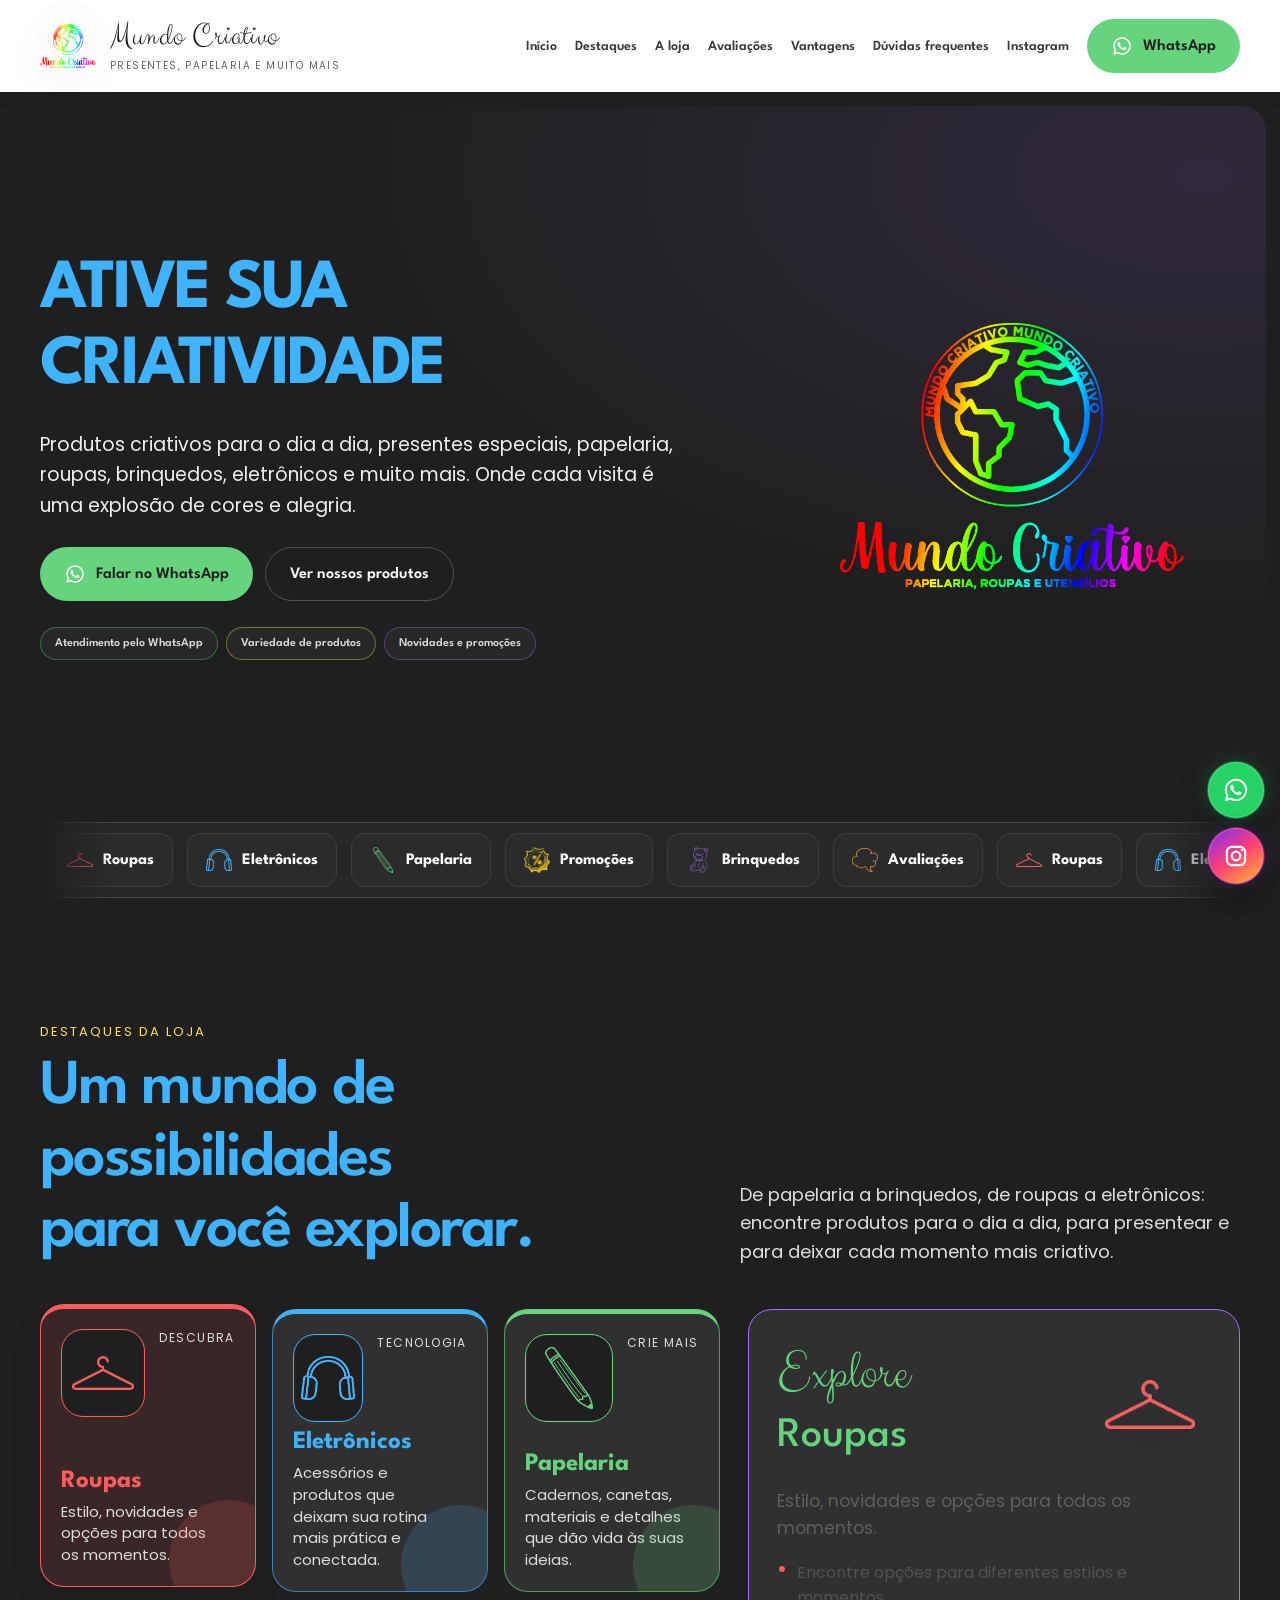
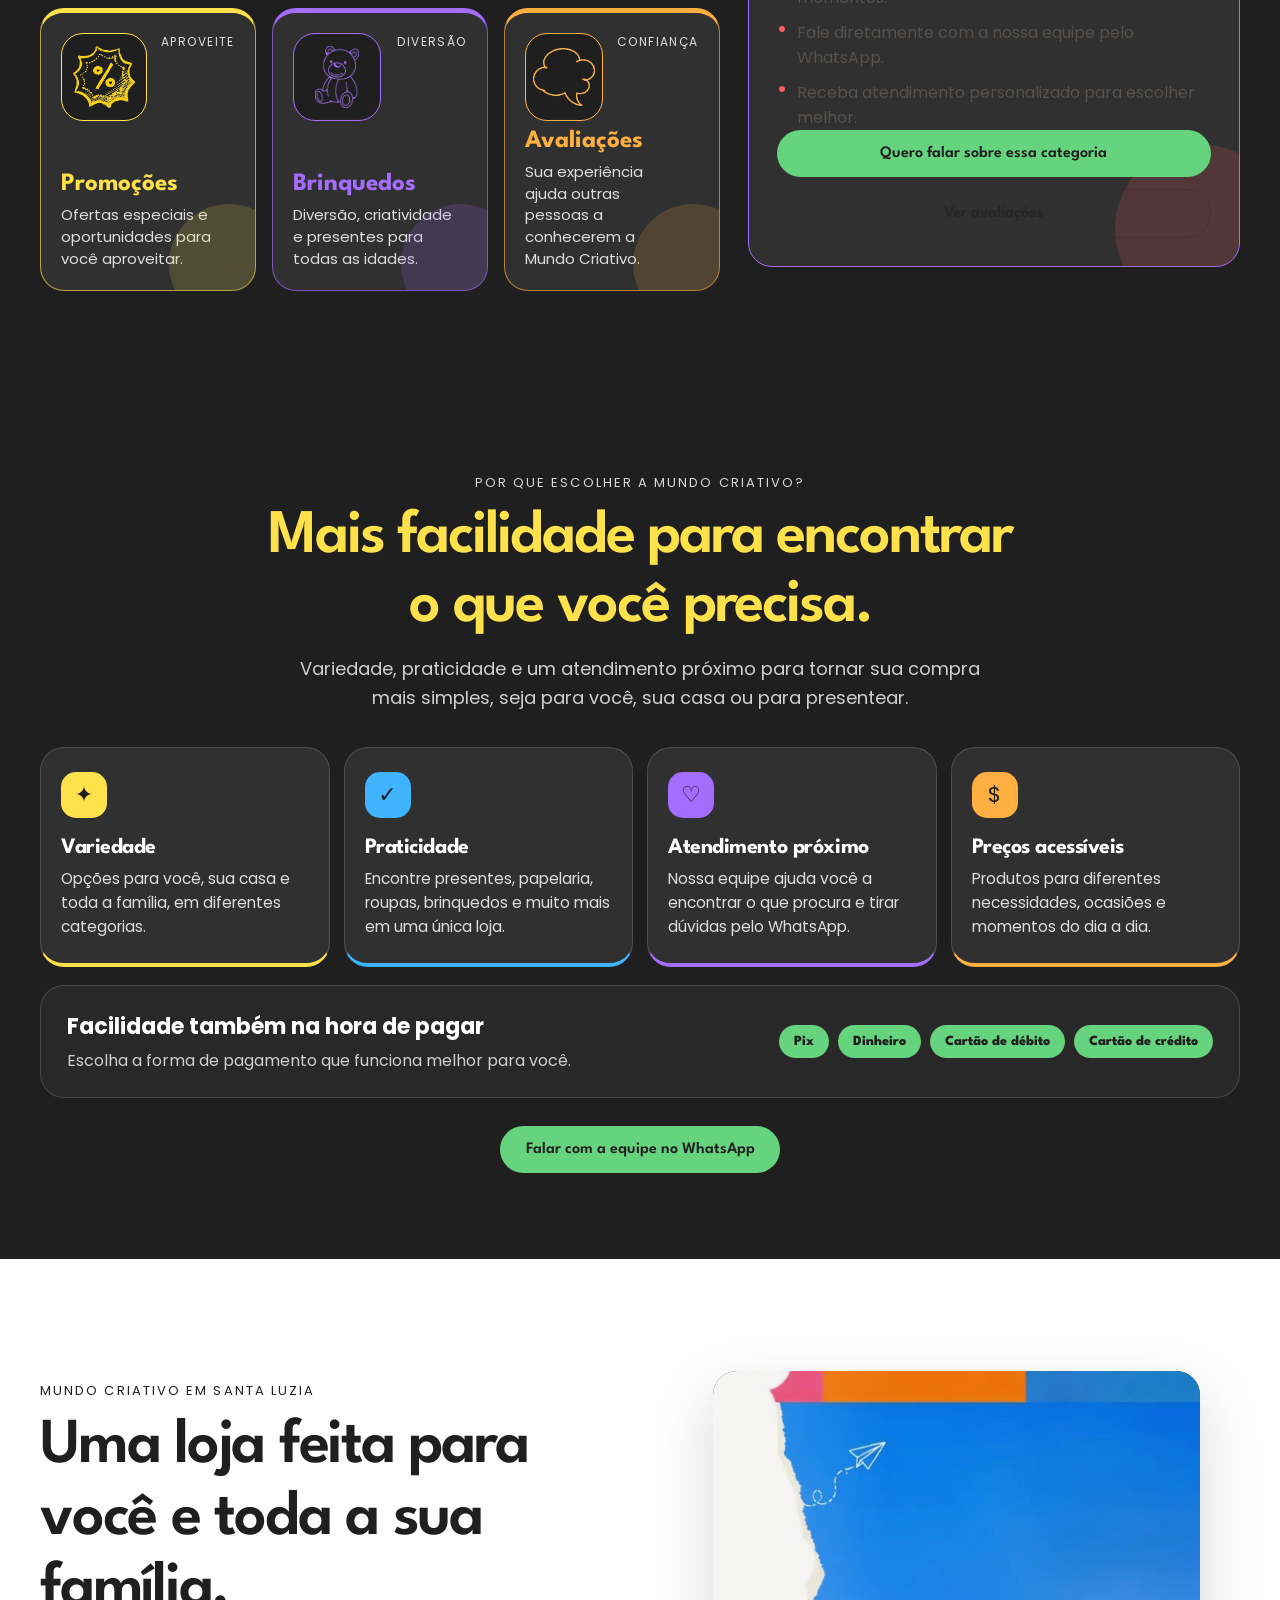
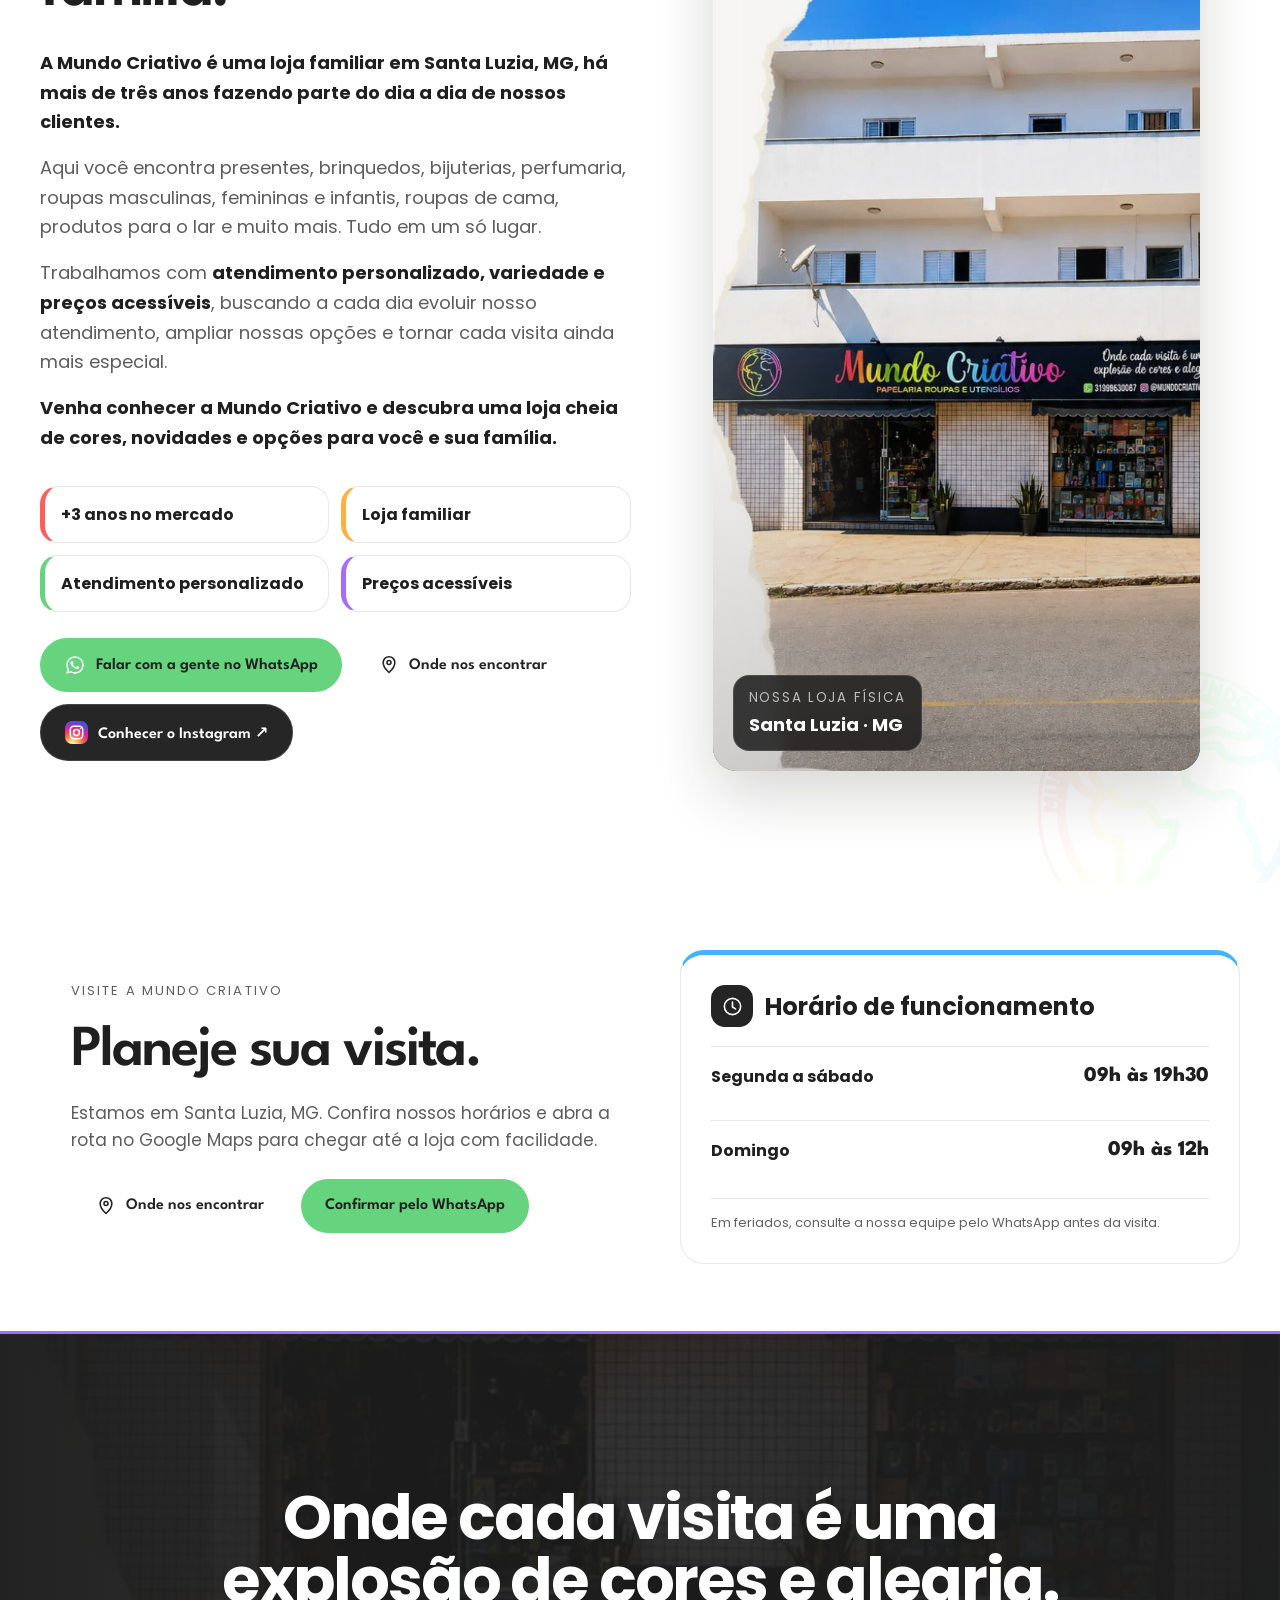
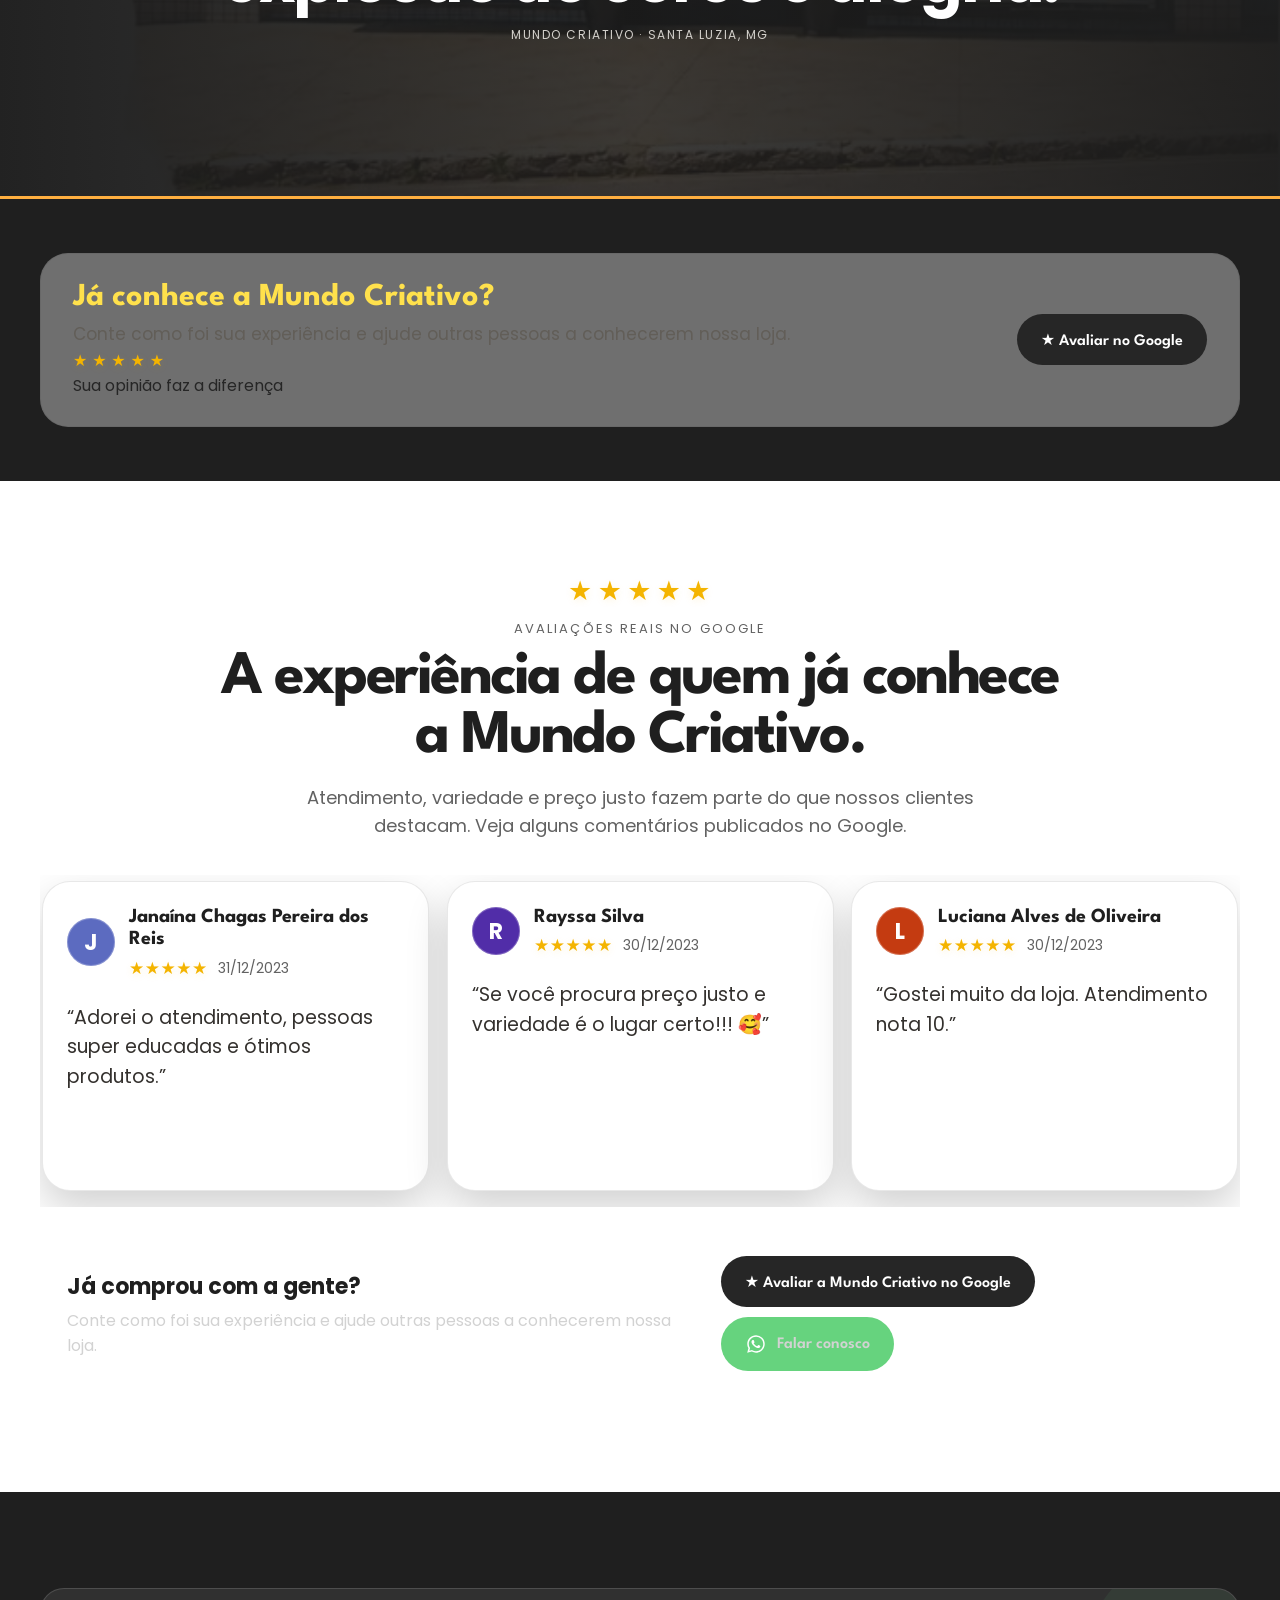
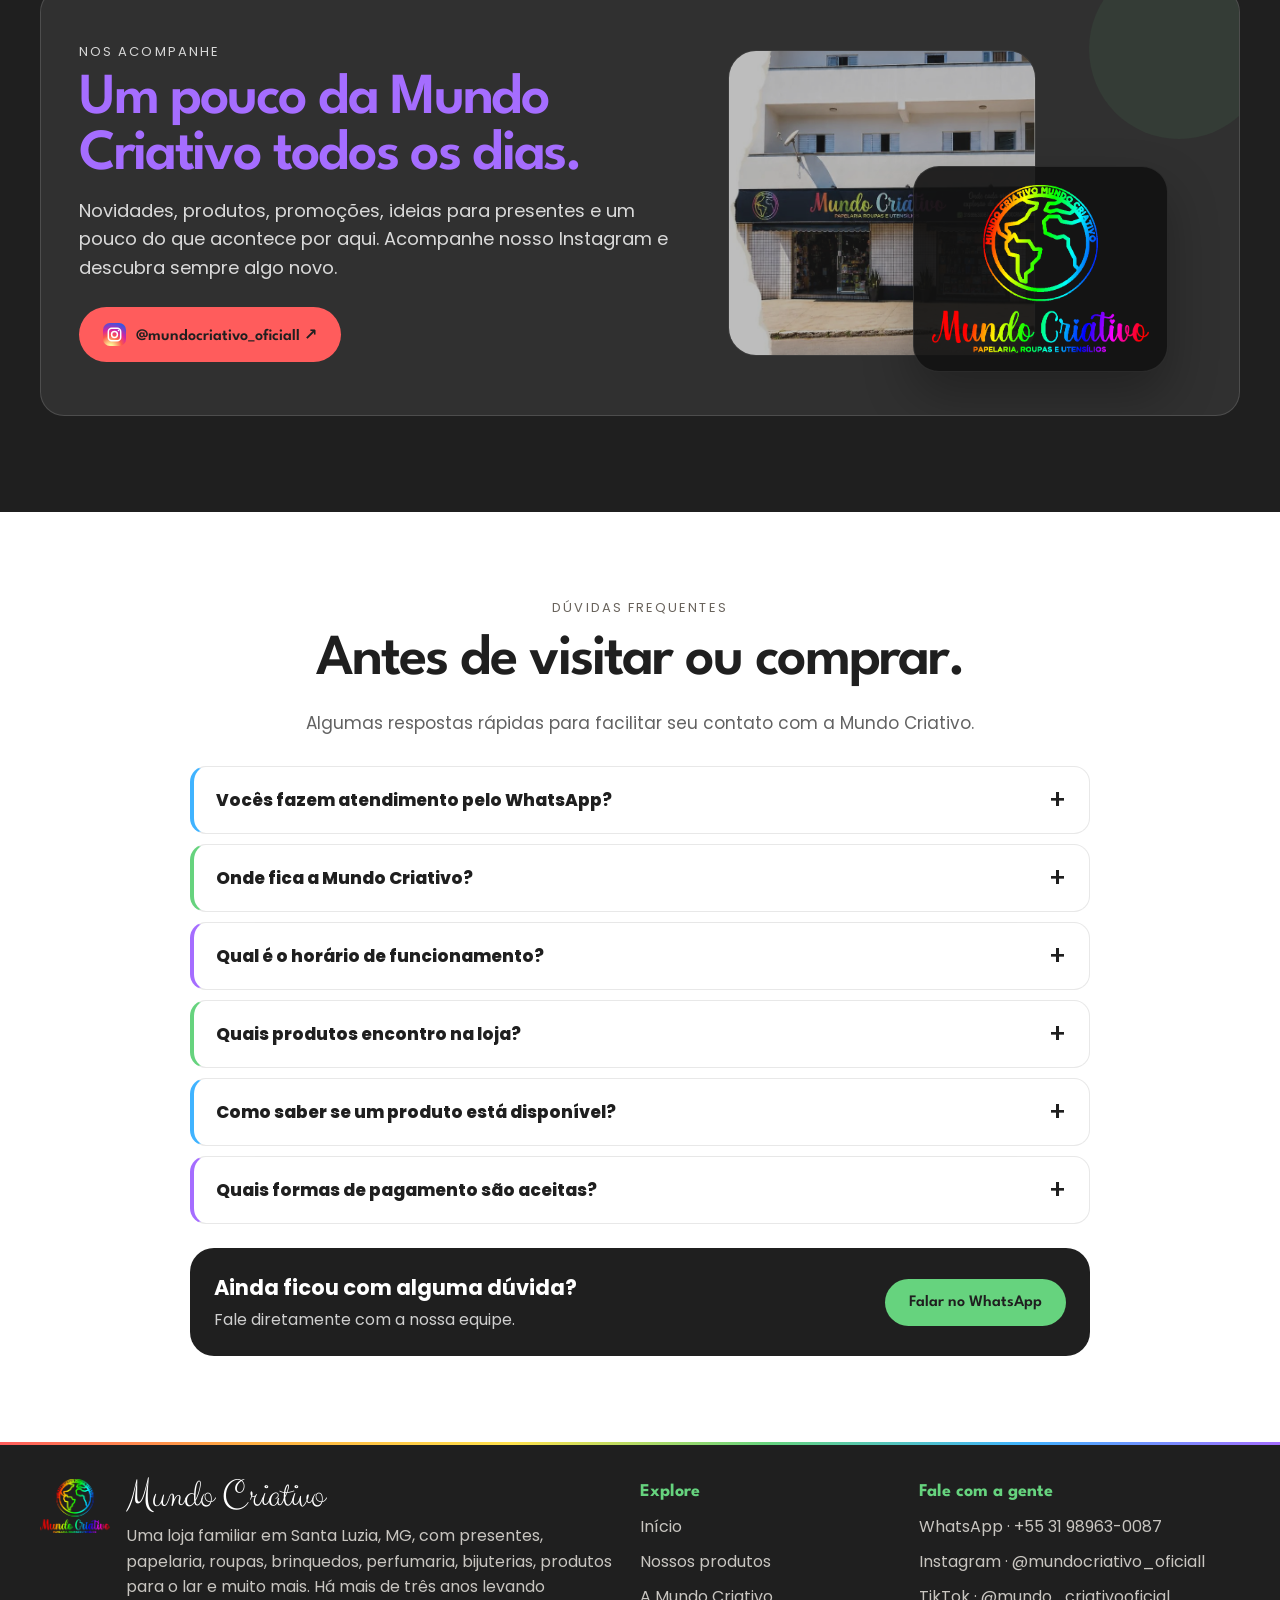
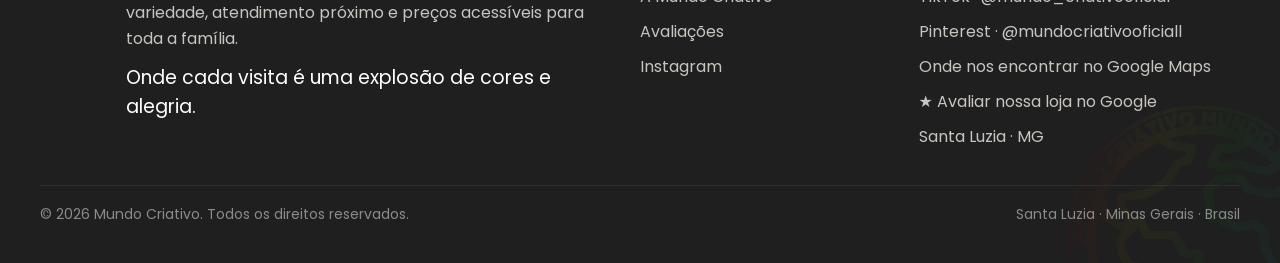
==== commit 2ac35895: "Restaura cores do topo da versão anterior" ====
--- a/Mundo-Criativo-Site-Institucional.html
+++ b/Mundo-Criativo-Site-Institucional.html
@@ -704,7 +704,7 @@
     }
 
 </style>
-<script id="local-business-schema" type="application/ld+json">{"@context":"https://schema.org","@type":"Store","name":"Mundo Criativo","description":"Loja familiar em Santa Luzia, MG, com presentes, brinquedos, bijuterias, perfumaria, roupas masculinas, femininas e infantis, roupas de cama, papelaria, eletrônicos e produtos para o lar.","telephone":"+55 31 98963-0087","address":{"@type":"PostalAddress","addressLocality":"Santa Luzia","addressRegion":"MG","addressCountry":"BR"},"areaServed":{"@type":"City","name":"Santa Luzia"},"sameAs":["https://www.instagram.com/mundocriativo_oficiall","https://www.tiktok.com/@mundo_criativooficial","https://br.pinterest.com/mundocriativooficiall/"],"hasMap":"https://maps.app.goo.gl/sVd2ghnXdt7pekH78","openingHours":["Mo-Sa 09:00-19:30","Su 09:00-12:00"],"openingHoursSpecification":[{"@type":"OpeningHoursSpecification","dayOfWeek":["Monday","Tuesday","Wednesday","Thursday","Friday","Saturday"],"opens":"09:00","closes":"19:30"},{"@type":"OpeningHoursSpecification","dayOfWeek":"Sunday","opens":"09:00","closes":"12:00"}]}</script><link href="assets/theme.css?v=20261024-colors2" rel="stylesheet"/>
+<script id="local-business-schema" type="application/ld+json">{"@context":"https://schema.org","@type":"Store","name":"Mundo Criativo","description":"Loja familiar em Santa Luzia, MG, com presentes, brinquedos, bijuterias, perfumaria, roupas masculinas, femininas e infantis, roupas de cama, papelaria, eletrônicos e produtos para o lar.","telephone":"+55 31 98963-0087","address":{"@type":"PostalAddress","addressLocality":"Santa Luzia","addressRegion":"MG","addressCountry":"BR"},"areaServed":{"@type":"City","name":"Santa Luzia"},"sameAs":["https://www.instagram.com/mundocriativo_oficiall","https://www.tiktok.com/@mundo_criativooficial","https://br.pinterest.com/mundocriativooficiall/"],"hasMap":"https://maps.app.goo.gl/sVd2ghnXdt7pekH78","openingHours":["Mo-Sa 09:00-19:30","Su 09:00-12:00"],"openingHoursSpecification":[{"@type":"OpeningHoursSpecification","dayOfWeek":["Monday","Tuesday","Wednesday","Thursday","Friday","Saturday"],"opens":"09:00","closes":"19:30"},{"@type":"OpeningHoursSpecification","dayOfWeek":"Sunday","opens":"09:00","closes":"12:00"}]}</script><link href="assets/theme.css?v=20261024-top-visit" rel="stylesheet"/>
 </head>
 <body>
 <!--
--- a/assets/theme.css
+++ b/assets/theme.css
@@ -66,3 +66,9 @@
 .about-store .kicker{color:#1f1f1f}.about-store .section-title{color:#1f1f1f}.about-stat:nth-child(1){border-left:5px solid #ff5c5c}.about-stat:nth-child(2){border-left:5px solid #ffaf40}.about-stat:nth-child(3){border-left:5px solid #66d37e}.about-stat:nth-child(4){border-left:5px solid #a56dff}
 .visit-card{border-top:5px solid #40b3ff}.brand-quote{border-top:3px solid #a56dff;border-bottom:3px solid #ffaf40}.google-review-inner h2{color:#ffe14c}.social-copy h2{color:#a56dff}.faq-item{border-left:4px solid #40b3ff}.faq-item:nth-child(2n){border-left-color:#66d37e}.faq-item:nth-child(3n){border-left-color:#a56dff}
 @media(forced-colors:active){.hero-copy h1{background:none;-webkit-text-fill-color:CanvasText;color:CanvasText}}
+
+/* Restore the opening from the version before the latest color update. */
+header{border:0;border-image:none}
+.hero-copy h1{color:#40b3ff;background:none;-webkit-text-fill-color:currentColor}
+.hero-actions .btn-whatsapp{background:#66d37e;color:#1f1f1f}.hero-actions .btn-whatsapp:hover{background:#86e39a}.hero-actions .btn-outline{color:#fff;border-color:#ffffff38}
+.hero-points .chip:nth-child(1),.hero-points .chip:nth-child(2),.hero-points .chip:nth-child(3){color:#d7d7d7}
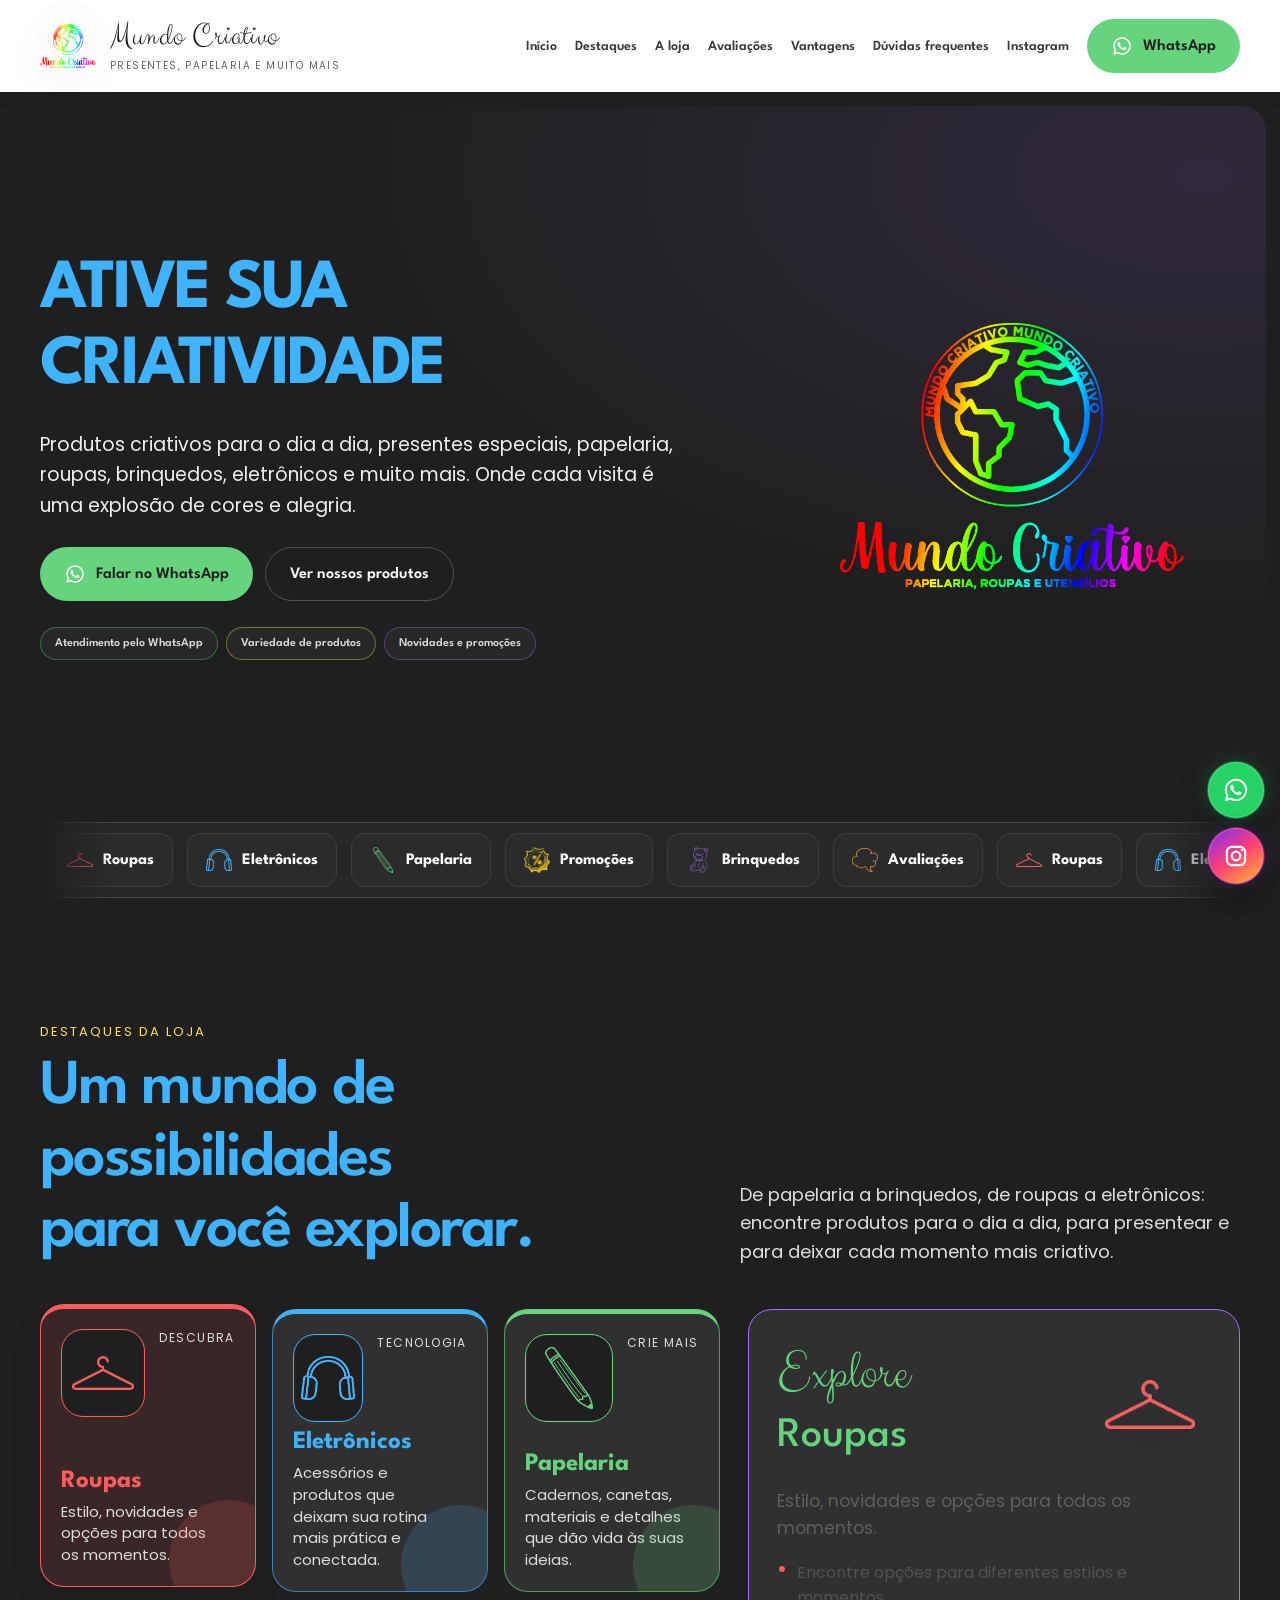
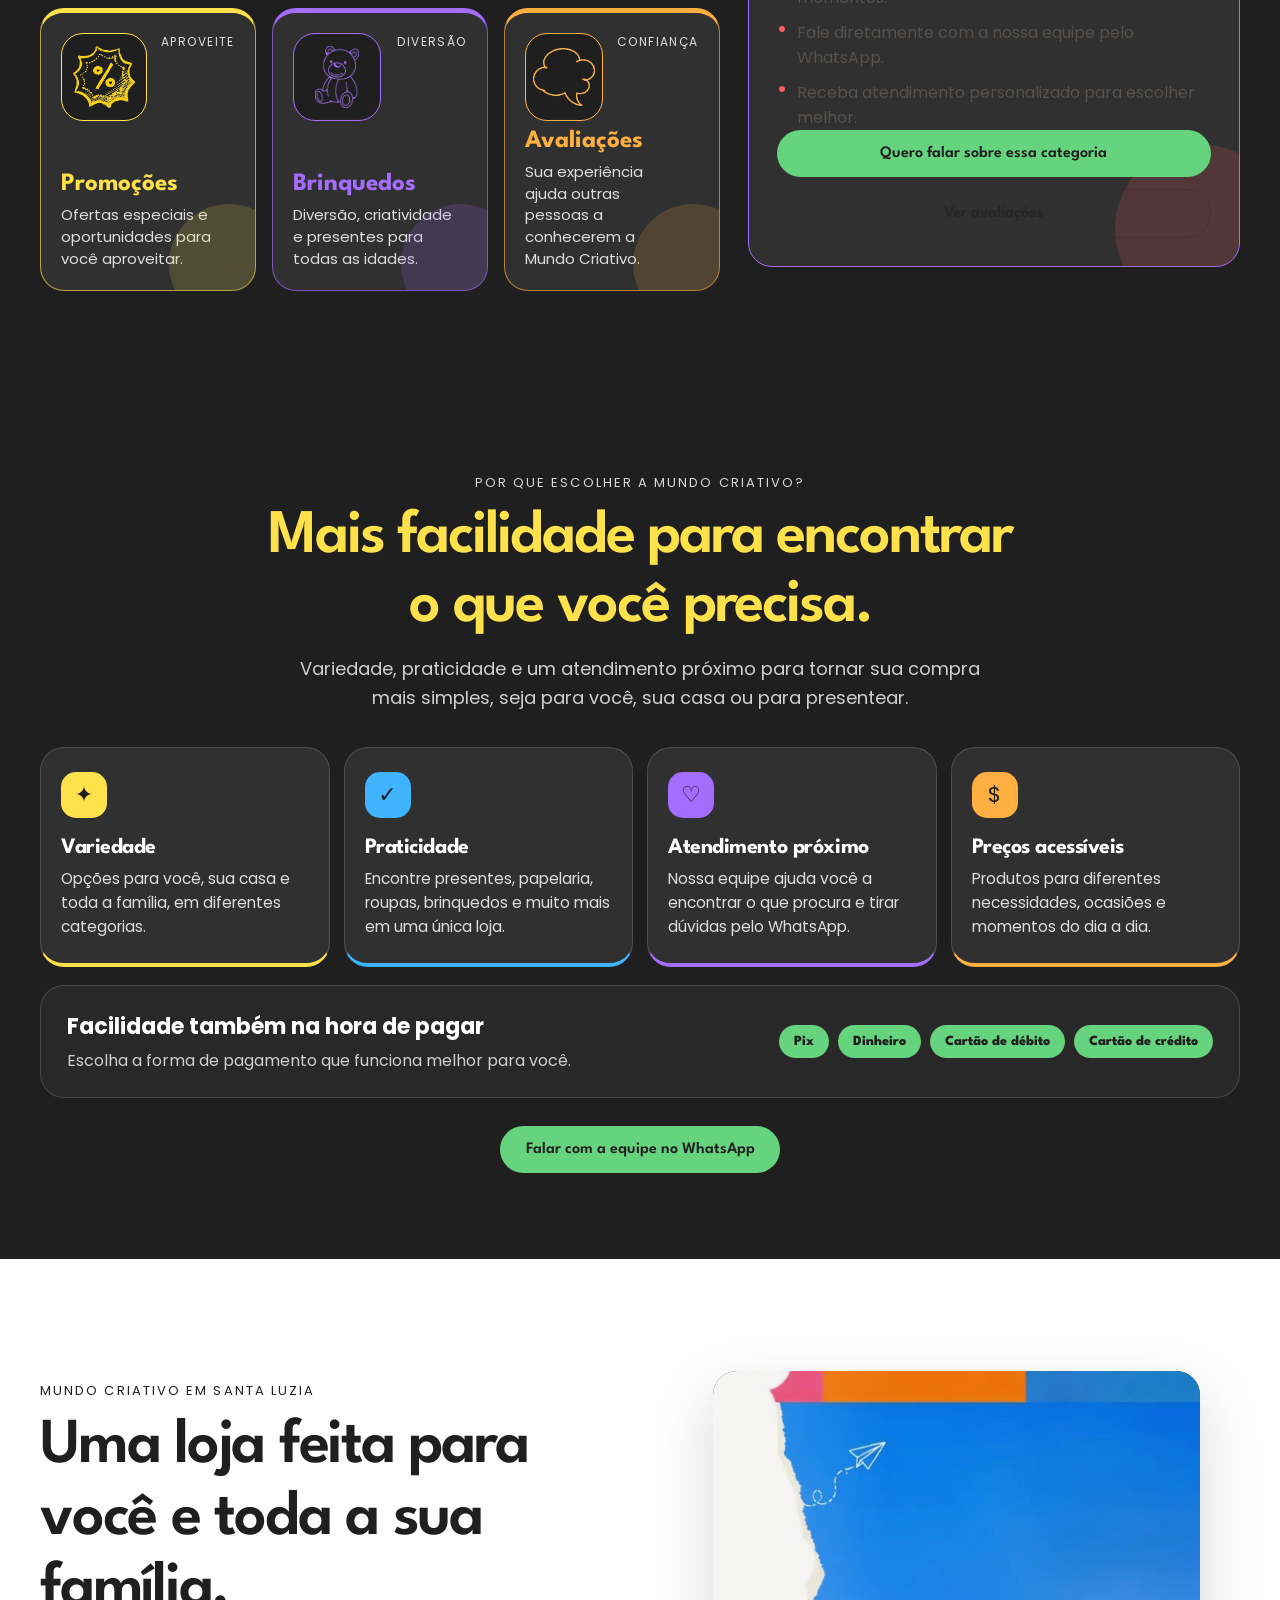
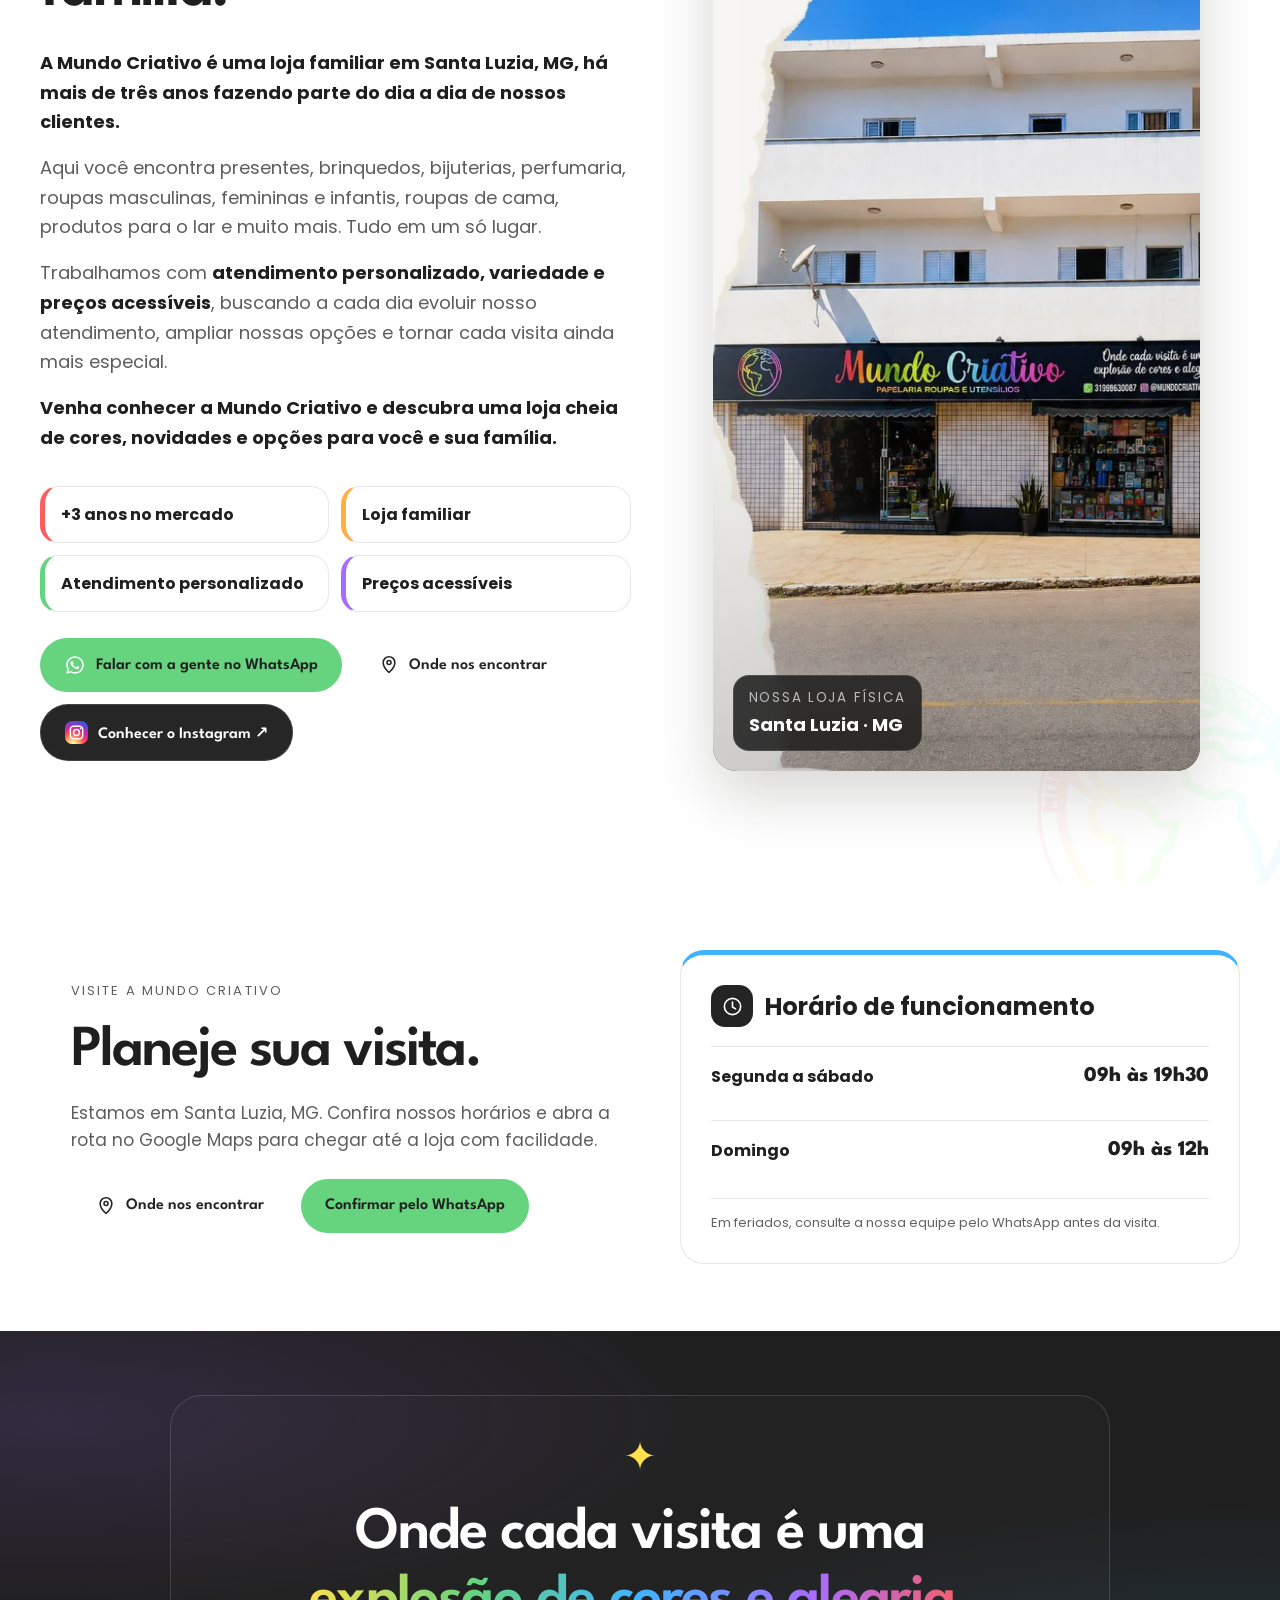
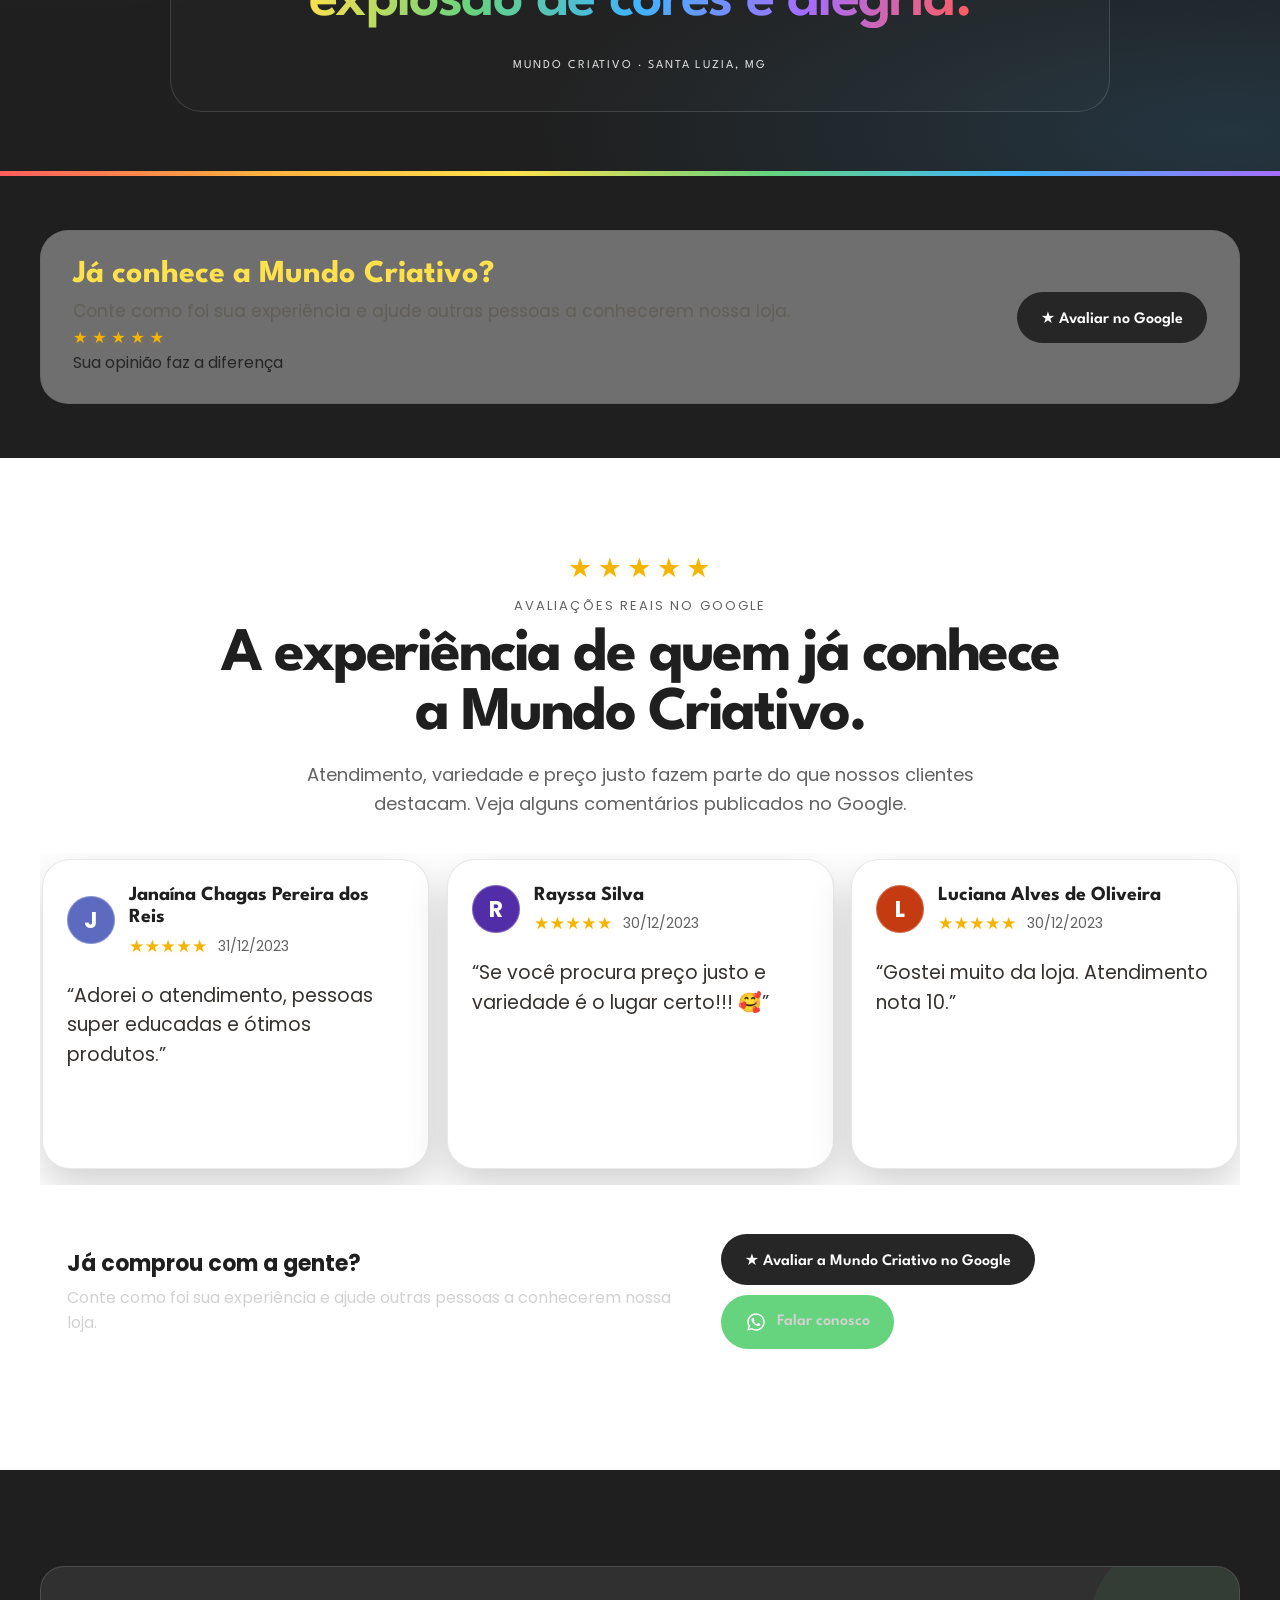
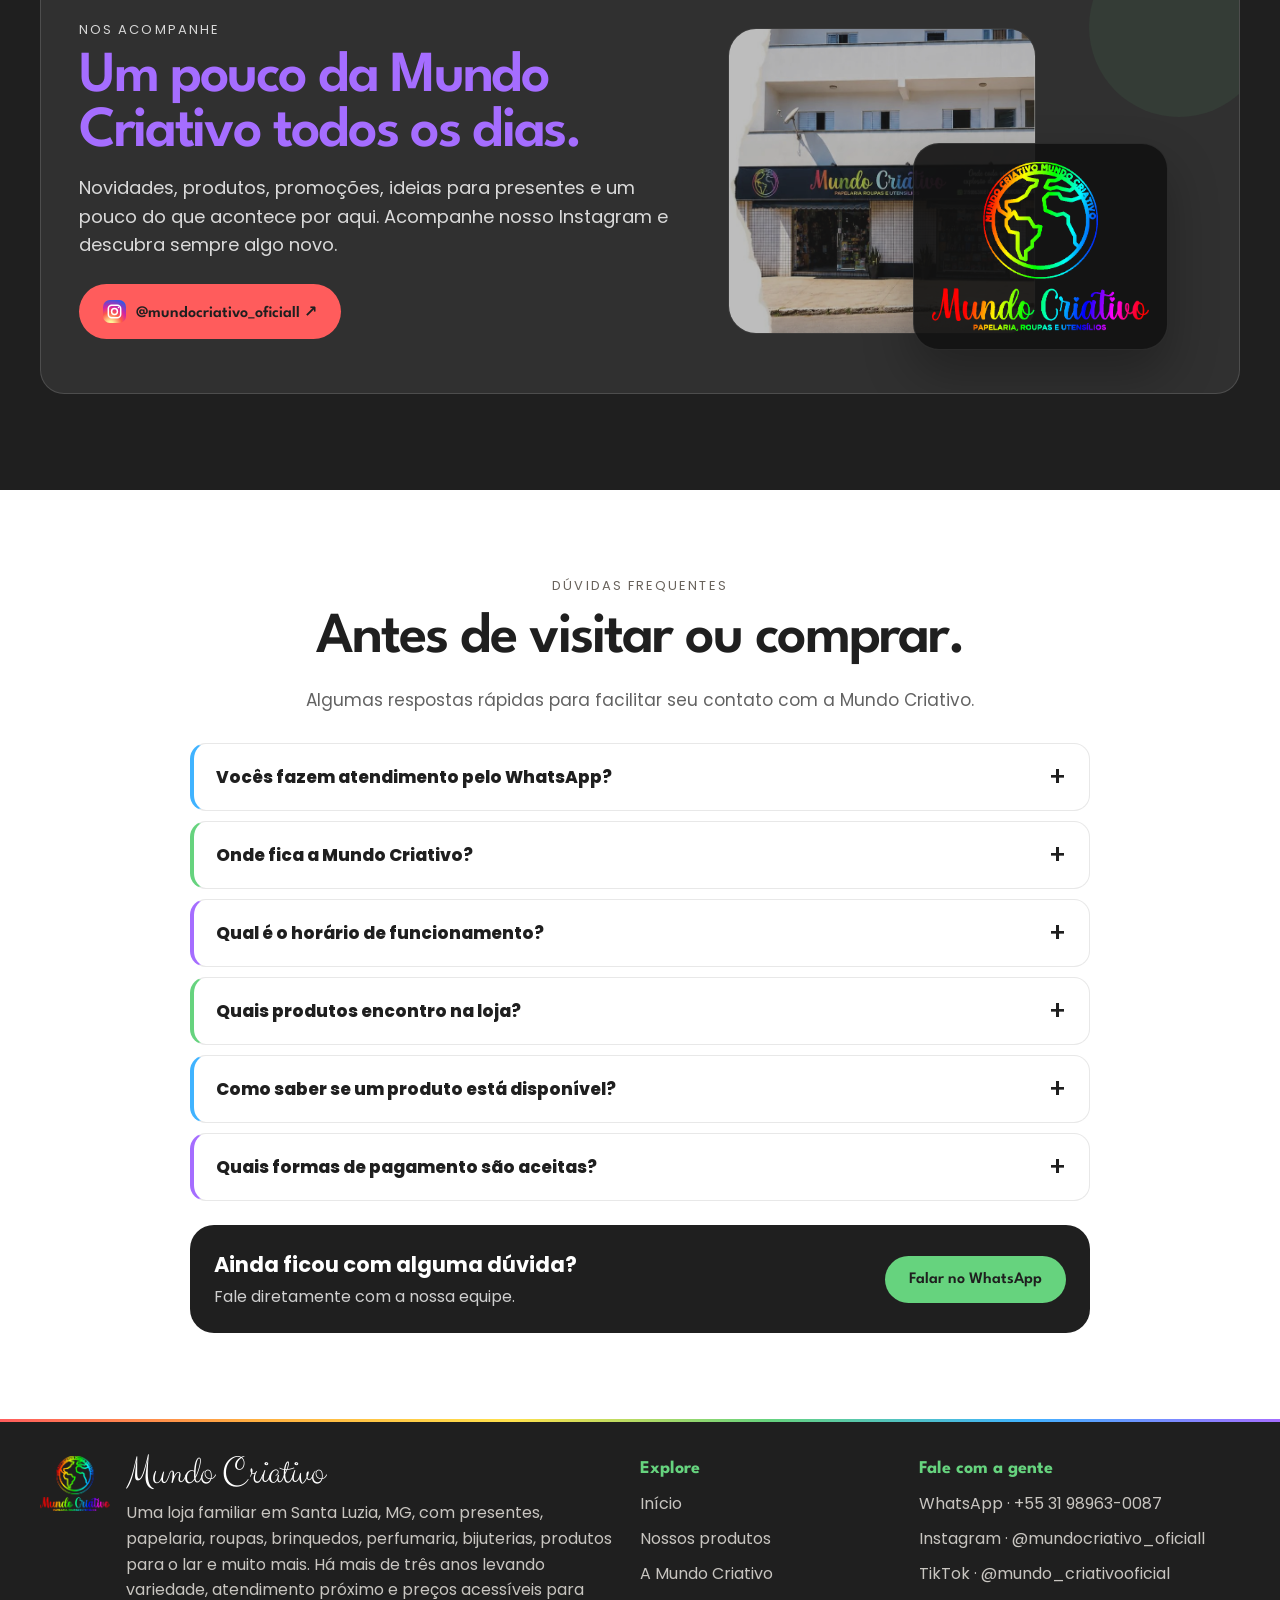
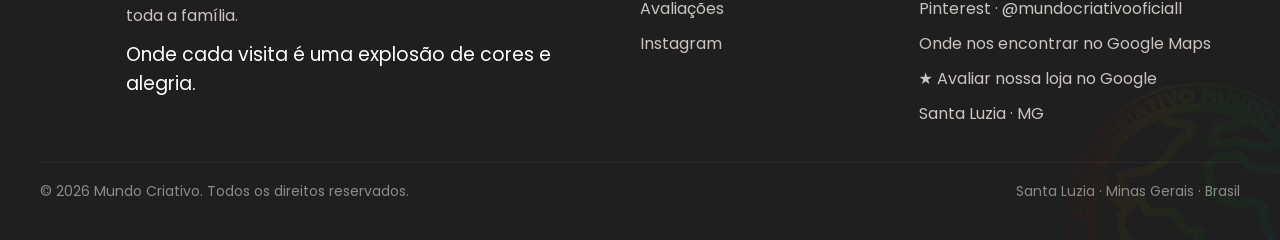
==== commit ff0f6e34: "Renova faixa institucional com as cores da marca" ====
--- a/Mundo-Criativo-Site-Institucional.html
+++ b/Mundo-Criativo-Site-Institucional.html
@@ -704,7 +704,7 @@
     }
 
 </style>
-<script id="local-business-schema" type="application/ld+json">{"@context":"https://schema.org","@type":"Store","name":"Mundo Criativo","description":"Loja familiar em Santa Luzia, MG, com presentes, brinquedos, bijuterias, perfumaria, roupas masculinas, femininas e infantis, roupas de cama, papelaria, eletrônicos e produtos para o lar.","telephone":"+55 31 98963-0087","address":{"@type":"PostalAddress","addressLocality":"Santa Luzia","addressRegion":"MG","addressCountry":"BR"},"areaServed":{"@type":"City","name":"Santa Luzia"},"sameAs":["https://www.instagram.com/mundocriativo_oficiall","https://www.tiktok.com/@mundo_criativooficial","https://br.pinterest.com/mundocriativooficiall/"],"hasMap":"https://maps.app.goo.gl/sVd2ghnXdt7pekH78","openingHours":["Mo-Sa 09:00-19:30","Su 09:00-12:00"],"openingHoursSpecification":[{"@type":"OpeningHoursSpecification","dayOfWeek":["Monday","Tuesday","Wednesday","Thursday","Friday","Saturday"],"opens":"09:00","closes":"19:30"},{"@type":"OpeningHoursSpecification","dayOfWeek":"Sunday","opens":"09:00","closes":"12:00"}]}</script><link href="assets/theme.css?v=20261024-top-visit" rel="stylesheet"/>
+<script id="local-business-schema" type="application/ld+json">{"@context":"https://schema.org","@type":"Store","name":"Mundo Criativo","description":"Loja familiar em Santa Luzia, MG, com presentes, brinquedos, bijuterias, perfumaria, roupas masculinas, femininas e infantis, roupas de cama, papelaria, eletrônicos e produtos para o lar.","telephone":"+55 31 98963-0087","address":{"@type":"PostalAddress","addressLocality":"Santa Luzia","addressRegion":"MG","addressCountry":"BR"},"areaServed":{"@type":"City","name":"Santa Luzia"},"sameAs":["https://www.instagram.com/mundocriativo_oficiall","https://www.tiktok.com/@mundo_criativooficial","https://br.pinterest.com/mundocriativooficiall/"],"hasMap":"https://maps.app.goo.gl/sVd2ghnXdt7pekH78","openingHours":["Mo-Sa 09:00-19:30","Su 09:00-12:00"],"openingHoursSpecification":[{"@type":"OpeningHoursSpecification","dayOfWeek":["Monday","Tuesday","Wednesday","Thursday","Friday","Saturday"],"opens":"09:00","closes":"19:30"},{"@type":"OpeningHoursSpecification","dayOfWeek":"Sunday","opens":"09:00","closes":"12:00"}]}</script><link href="assets/theme.css?v=20261024-quote" rel="stylesheet"/>
 </head>
 <body>
 <!--
@@ -952,7 +952,7 @@
 --><section aria-label="Frase da Mundo Criativo" class="brand-quote">
 <img alt="" aria-hidden="true" class="brand-quote-bg" loading="lazy" src="assets/image-09.jpg"/>
 <div class="brand-quote-inner reveal">
-<p>Onde cada visita é uma explosão de cores e alegria.</p>
+<p>Onde cada visita é uma <em>explosão de cores e alegria.</em></p>
 <span>Mundo Criativo · Santa Luzia, MG</span>
 </div>
 </section><!--
--- a/assets/theme.css
+++ b/assets/theme.css
@@ -72,3 +72,16 @@
 .hero-copy h1{color:#40b3ff;background:none;-webkit-text-fill-color:currentColor}
 .hero-actions .btn-whatsapp{background:#66d37e;color:#1f1f1f}.hero-actions .btn-whatsapp:hover{background:#86e39a}.hero-actions .btn-outline{color:#fff;border-color:#ffffff38}
 .hero-points .chip:nth-child(1),.hero-points .chip:nth-child(2),.hero-points .chip:nth-child(3){color:#d7d7d7}
+
+/* Brand statement: a colorful pause between the store and customer reviews. */
+.brand-quote{min-height:360px;padding:64px 24px;background:#1f1f1f;border:0;isolation:isolate}
+.brand-quote .brand-quote-bg{display:none}
+.brand-quote::before{content:"";position:absolute;inset:0;z-index:-1;background:radial-gradient(ellipse at 4% 20%,#a56dff26,transparent 38%),radial-gradient(ellipse at 96% 90%,#40b3ff26,transparent 40%);pointer-events:none}
+.brand-quote::after{inset:auto 0 0;height:5px;background:linear-gradient(90deg,#ff5c5c,#ffaf40,#ffe14c,#66d37e,#40b3ff,#a56dff);z-index:0}
+.brand-quote-inner{width:min(940px,100%);max-width:940px;padding:40px 30px;border:1px solid #ffffff24;border-radius:32px;background:#ffffff04}
+.brand-quote-inner::before{content:"✦";display:block;color:#ffe14c;font-size:40px;line-height:1;margin-bottom:24px}
+.brand-quote-inner p{font-family:"League Spartan",system-ui,sans-serif;font-size:clamp(32px,4.7vw,64px);line-height:1.12;font-weight:600;color:#fff;letter-spacing:-.03em;text-wrap:balance}
+.brand-quote-inner p em{font-style:normal;color:#40b3ff;background:linear-gradient(100deg,#ffe14c,#66d37e,#40b3ff,#a56dff,#ff5c5c);background-clip:text;-webkit-background-clip:text;-webkit-text-fill-color:transparent}
+.brand-quote-inner span{margin-top:26px;color:#ddd;font-family:"League Spartan",system-ui,sans-serif;font-size:12px;letter-spacing:.16em}
+@media(max-width:768px){.brand-quote{padding:40px 16px;min-height:0}.brand-quote-inner{padding:32px 20px;border-radius:24px}.brand-quote-inner p{font-size:34px}.brand-quote-inner::before{font-size:32px;margin-bottom:20px}.brand-quote-inner span{font-size:10px;line-height:1.6}}
+@media(forced-colors:active){.brand-quote-inner p em{background:none;-webkit-text-fill-color:CanvasText;color:CanvasText}}
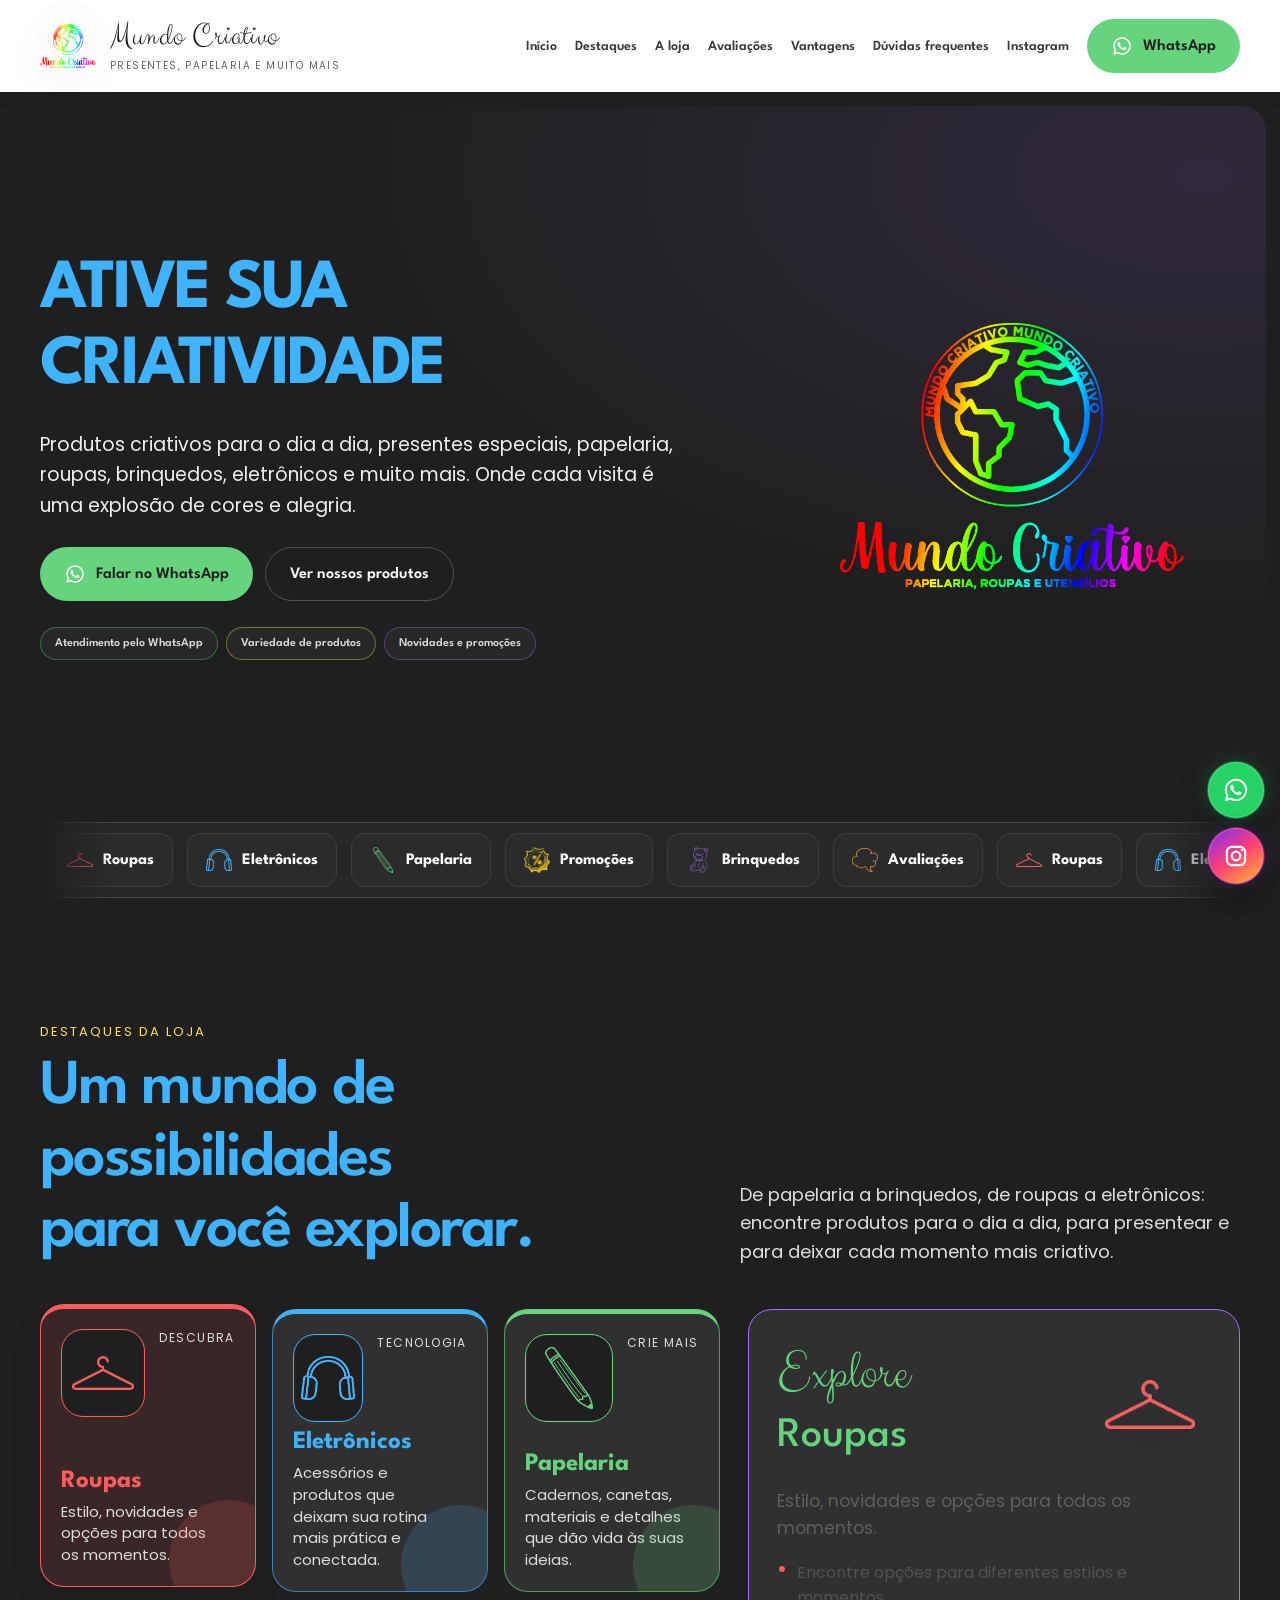
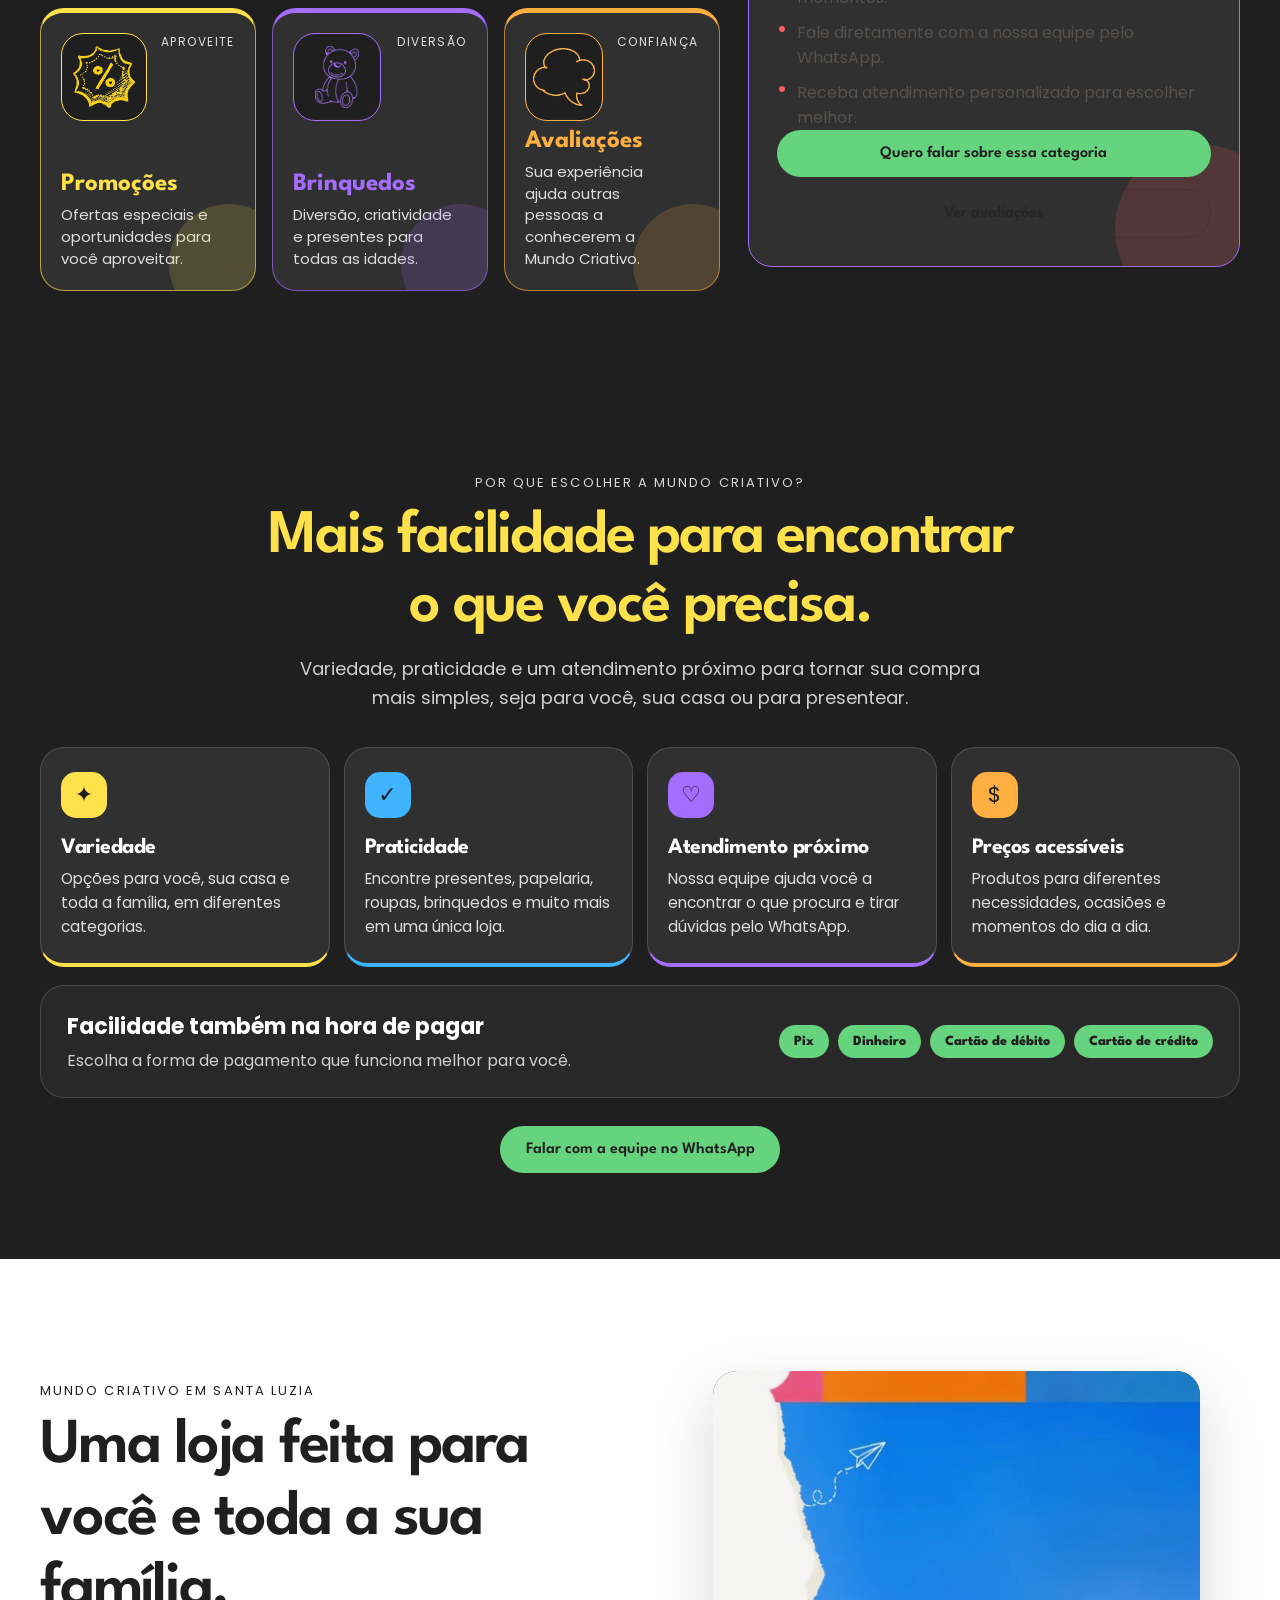
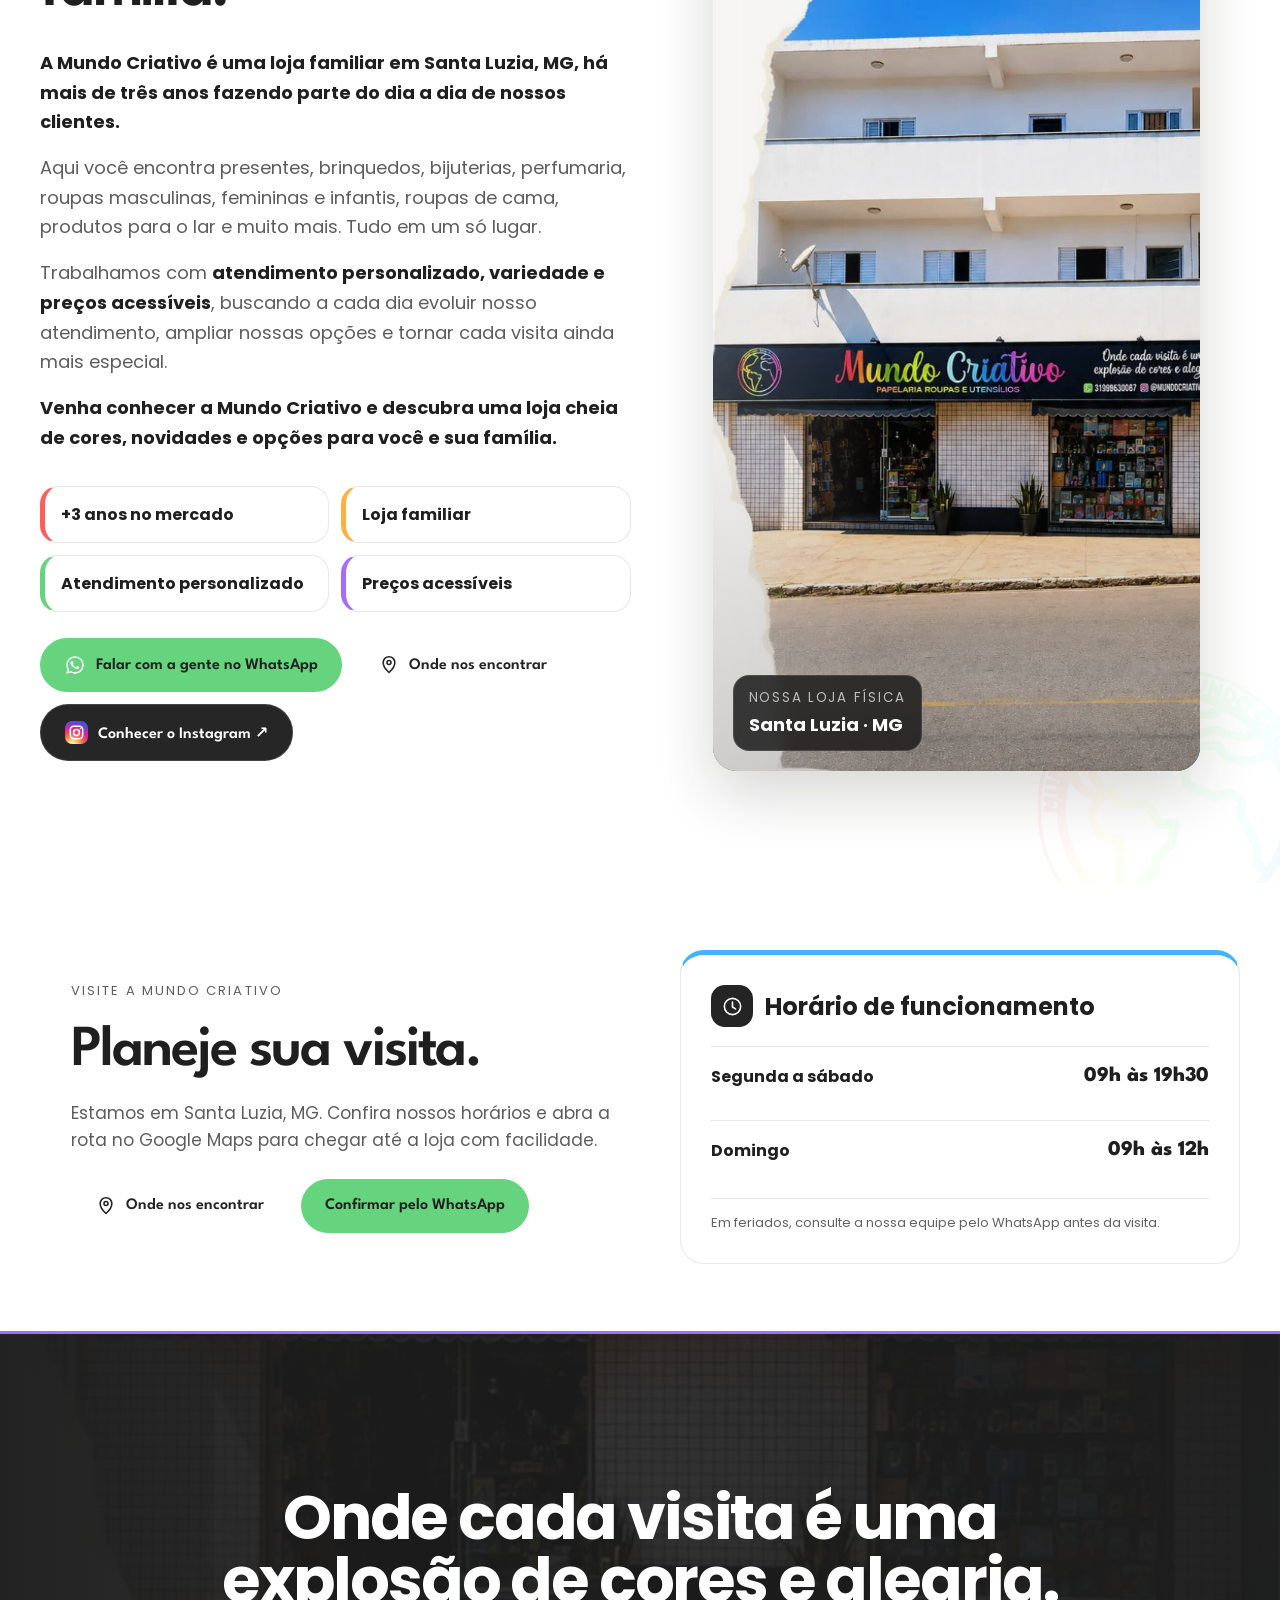
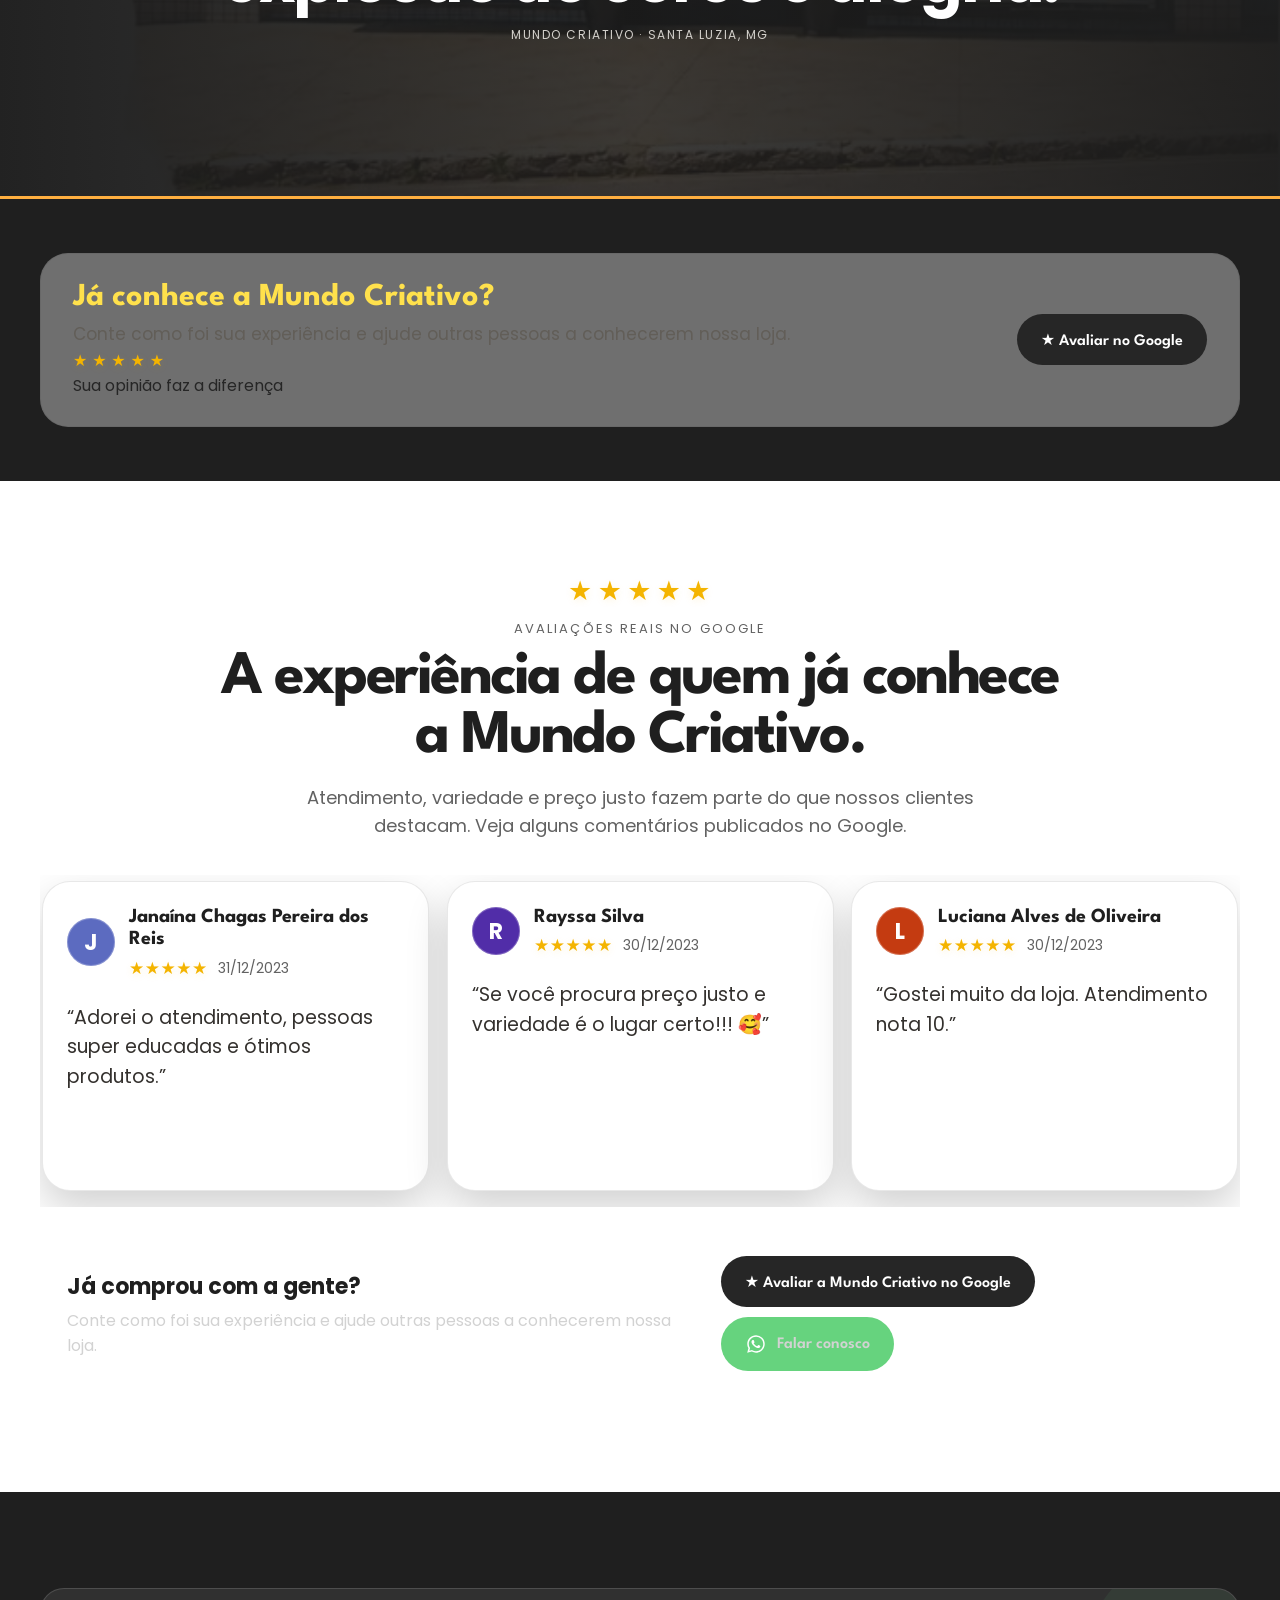
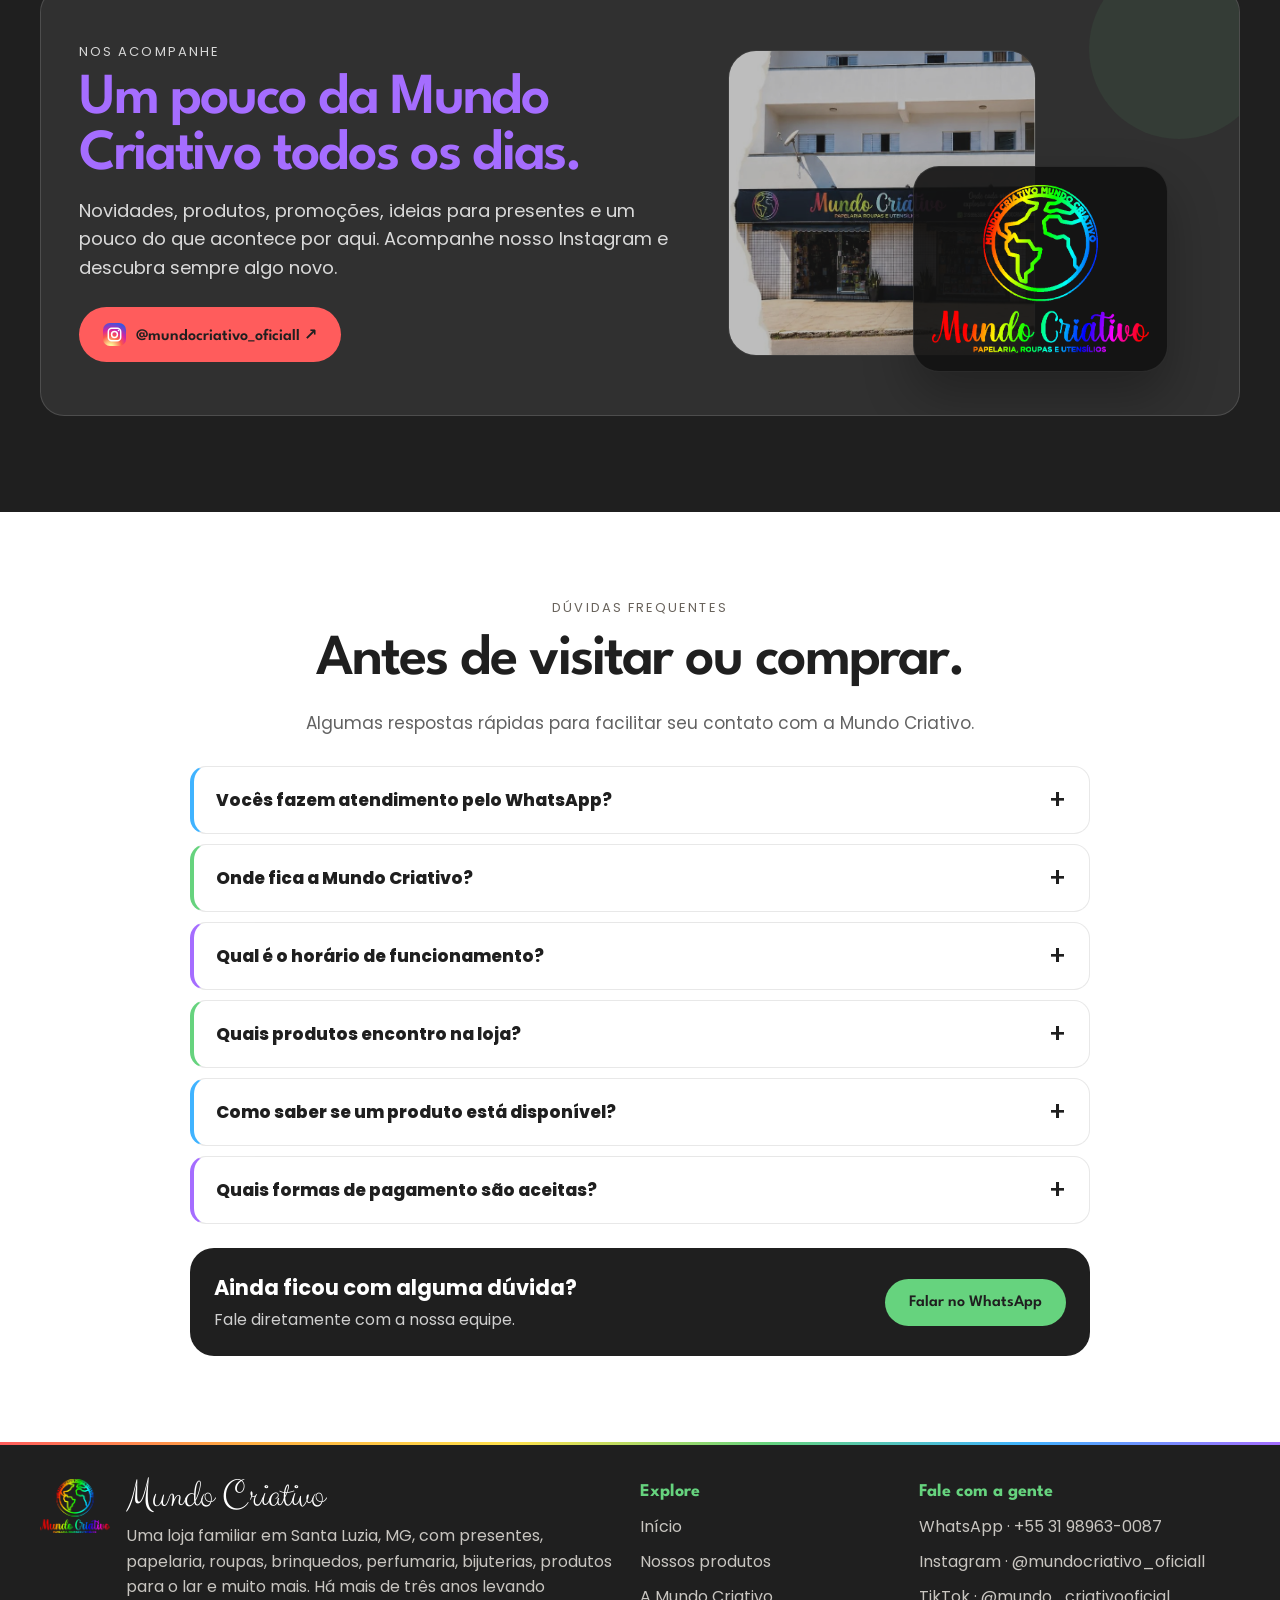
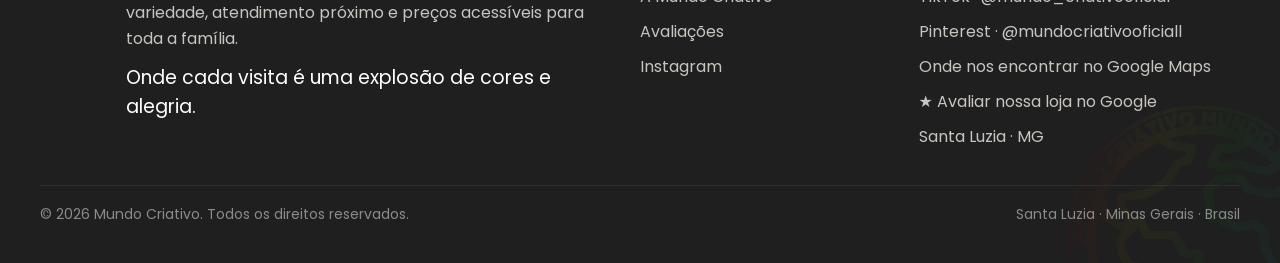
==== commit 54e94daa: "Revert "Renova faixa institucional com as cores da marca" This reverts commit ff0f6e34df1cdbdab1877a" ====
--- a/Mundo-Criativo-Site-Institucional.html
+++ b/Mundo-Criativo-Site-Institucional.html
@@ -704,7 +704,7 @@
     }
 
 </style>
-<script id="local-business-schema" type="application/ld+json">{"@context":"https://schema.org","@type":"Store","name":"Mundo Criativo","description":"Loja familiar em Santa Luzia, MG, com presentes, brinquedos, bijuterias, perfumaria, roupas masculinas, femininas e infantis, roupas de cama, papelaria, eletrônicos e produtos para o lar.","telephone":"+55 31 98963-0087","address":{"@type":"PostalAddress","addressLocality":"Santa Luzia","addressRegion":"MG","addressCountry":"BR"},"areaServed":{"@type":"City","name":"Santa Luzia"},"sameAs":["https://www.instagram.com/mundocriativo_oficiall","https://www.tiktok.com/@mundo_criativooficial","https://br.pinterest.com/mundocriativooficiall/"],"hasMap":"https://maps.app.goo.gl/sVd2ghnXdt7pekH78","openingHours":["Mo-Sa 09:00-19:30","Su 09:00-12:00"],"openingHoursSpecification":[{"@type":"OpeningHoursSpecification","dayOfWeek":["Monday","Tuesday","Wednesday","Thursday","Friday","Saturday"],"opens":"09:00","closes":"19:30"},{"@type":"OpeningHoursSpecification","dayOfWeek":"Sunday","opens":"09:00","closes":"12:00"}]}</script><link href="assets/theme.css?v=20261024-quote" rel="stylesheet"/>
+<script id="local-business-schema" type="application/ld+json">{"@context":"https://schema.org","@type":"Store","name":"Mundo Criativo","description":"Loja familiar em Santa Luzia, MG, com presentes, brinquedos, bijuterias, perfumaria, roupas masculinas, femininas e infantis, roupas de cama, papelaria, eletrônicos e produtos para o lar.","telephone":"+55 31 98963-0087","address":{"@type":"PostalAddress","addressLocality":"Santa Luzia","addressRegion":"MG","addressCountry":"BR"},"areaServed":{"@type":"City","name":"Santa Luzia"},"sameAs":["https://www.instagram.com/mundocriativo_oficiall","https://www.tiktok.com/@mundo_criativooficial","https://br.pinterest.com/mundocriativooficiall/"],"hasMap":"https://maps.app.goo.gl/sVd2ghnXdt7pekH78","openingHours":["Mo-Sa 09:00-19:30","Su 09:00-12:00"],"openingHoursSpecification":[{"@type":"OpeningHoursSpecification","dayOfWeek":["Monday","Tuesday","Wednesday","Thursday","Friday","Saturday"],"opens":"09:00","closes":"19:30"},{"@type":"OpeningHoursSpecification","dayOfWeek":"Sunday","opens":"09:00","closes":"12:00"}]}</script><link href="assets/theme.css?v=20261024-top-visit" rel="stylesheet"/>
 </head>
 <body>
 <!--
@@ -952,7 +952,7 @@
 --><section aria-label="Frase da Mundo Criativo" class="brand-quote">
 <img alt="" aria-hidden="true" class="brand-quote-bg" loading="lazy" src="assets/image-09.jpg"/>
 <div class="brand-quote-inner reveal">
-<p>Onde cada visita é uma <em>explosão de cores e alegria.</em></p>
+<p>Onde cada visita é uma explosão de cores e alegria.</p>
 <span>Mundo Criativo · Santa Luzia, MG</span>
 </div>
 </section><!--
--- a/assets/theme.css
+++ b/assets/theme.css
@@ -72,16 +72,3 @@
 .hero-copy h1{color:#40b3ff;background:none;-webkit-text-fill-color:currentColor}
 .hero-actions .btn-whatsapp{background:#66d37e;color:#1f1f1f}.hero-actions .btn-whatsapp:hover{background:#86e39a}.hero-actions .btn-outline{color:#fff;border-color:#ffffff38}
 .hero-points .chip:nth-child(1),.hero-points .chip:nth-child(2),.hero-points .chip:nth-child(3){color:#d7d7d7}
-
-/* Brand statement: a colorful pause between the store and customer reviews. */
-.brand-quote{min-height:360px;padding:64px 24px;background:#1f1f1f;border:0;isolation:isolate}
-.brand-quote .brand-quote-bg{display:none}
-.brand-quote::before{content:"";position:absolute;inset:0;z-index:-1;background:radial-gradient(ellipse at 4% 20%,#a56dff26,transparent 38%),radial-gradient(ellipse at 96% 90%,#40b3ff26,transparent 40%);pointer-events:none}
-.brand-quote::after{inset:auto 0 0;height:5px;background:linear-gradient(90deg,#ff5c5c,#ffaf40,#ffe14c,#66d37e,#40b3ff,#a56dff);z-index:0}
-.brand-quote-inner{width:min(940px,100%);max-width:940px;padding:40px 30px;border:1px solid #ffffff24;border-radius:32px;background:#ffffff04}
-.brand-quote-inner::before{content:"✦";display:block;color:#ffe14c;font-size:40px;line-height:1;margin-bottom:24px}
-.brand-quote-inner p{font-family:"League Spartan",system-ui,sans-serif;font-size:clamp(32px,4.7vw,64px);line-height:1.12;font-weight:600;color:#fff;letter-spacing:-.03em;text-wrap:balance}
-.brand-quote-inner p em{font-style:normal;color:#40b3ff;background:linear-gradient(100deg,#ffe14c,#66d37e,#40b3ff,#a56dff,#ff5c5c);background-clip:text;-webkit-background-clip:text;-webkit-text-fill-color:transparent}
-.brand-quote-inner span{margin-top:26px;color:#ddd;font-family:"League Spartan",system-ui,sans-serif;font-size:12px;letter-spacing:.16em}
-@media(max-width:768px){.brand-quote{padding:40px 16px;min-height:0}.brand-quote-inner{padding:32px 20px;border-radius:24px}.brand-quote-inner p{font-size:34px}.brand-quote-inner::before{font-size:32px;margin-bottom:20px}.brand-quote-inner span{font-size:10px;line-height:1.6}}
-@media(forced-colors:active){.brand-quote-inner p em{background:none;-webkit-text-fill-color:CanvasText;color:CanvasText}}
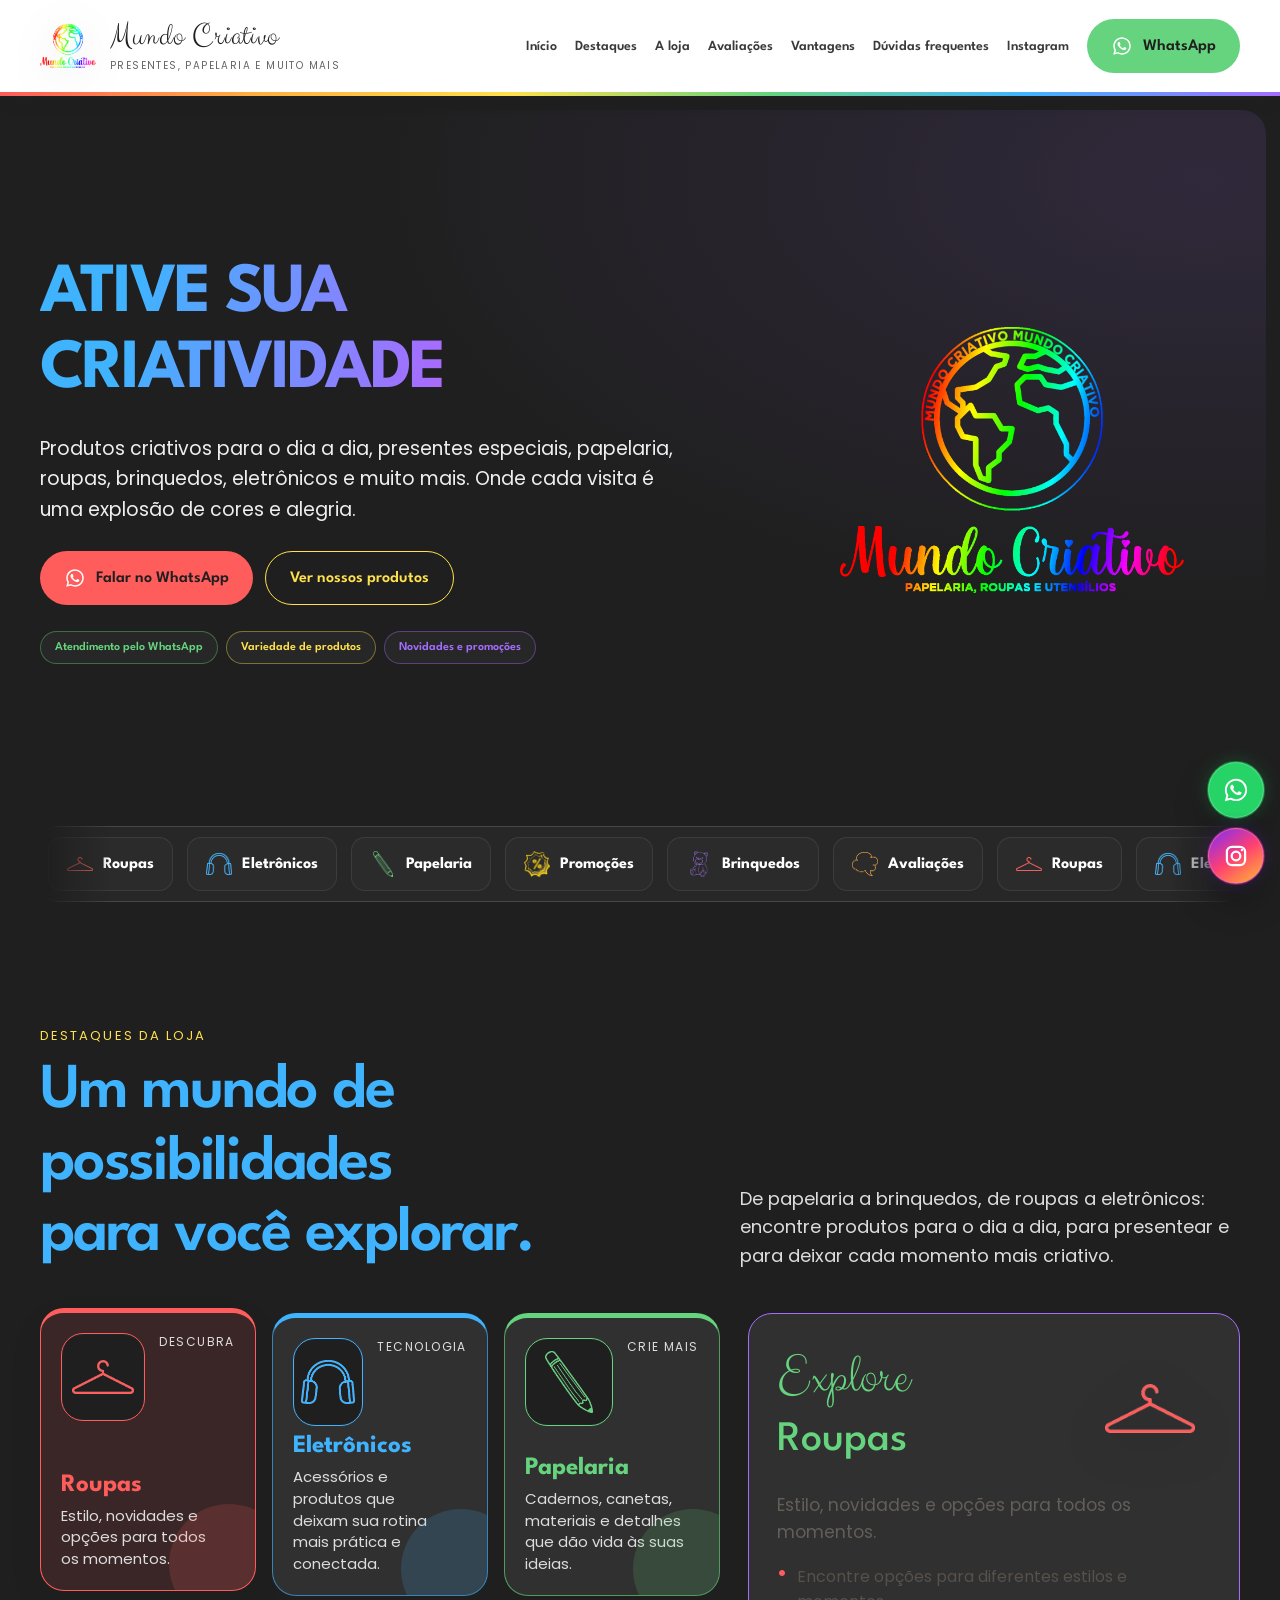
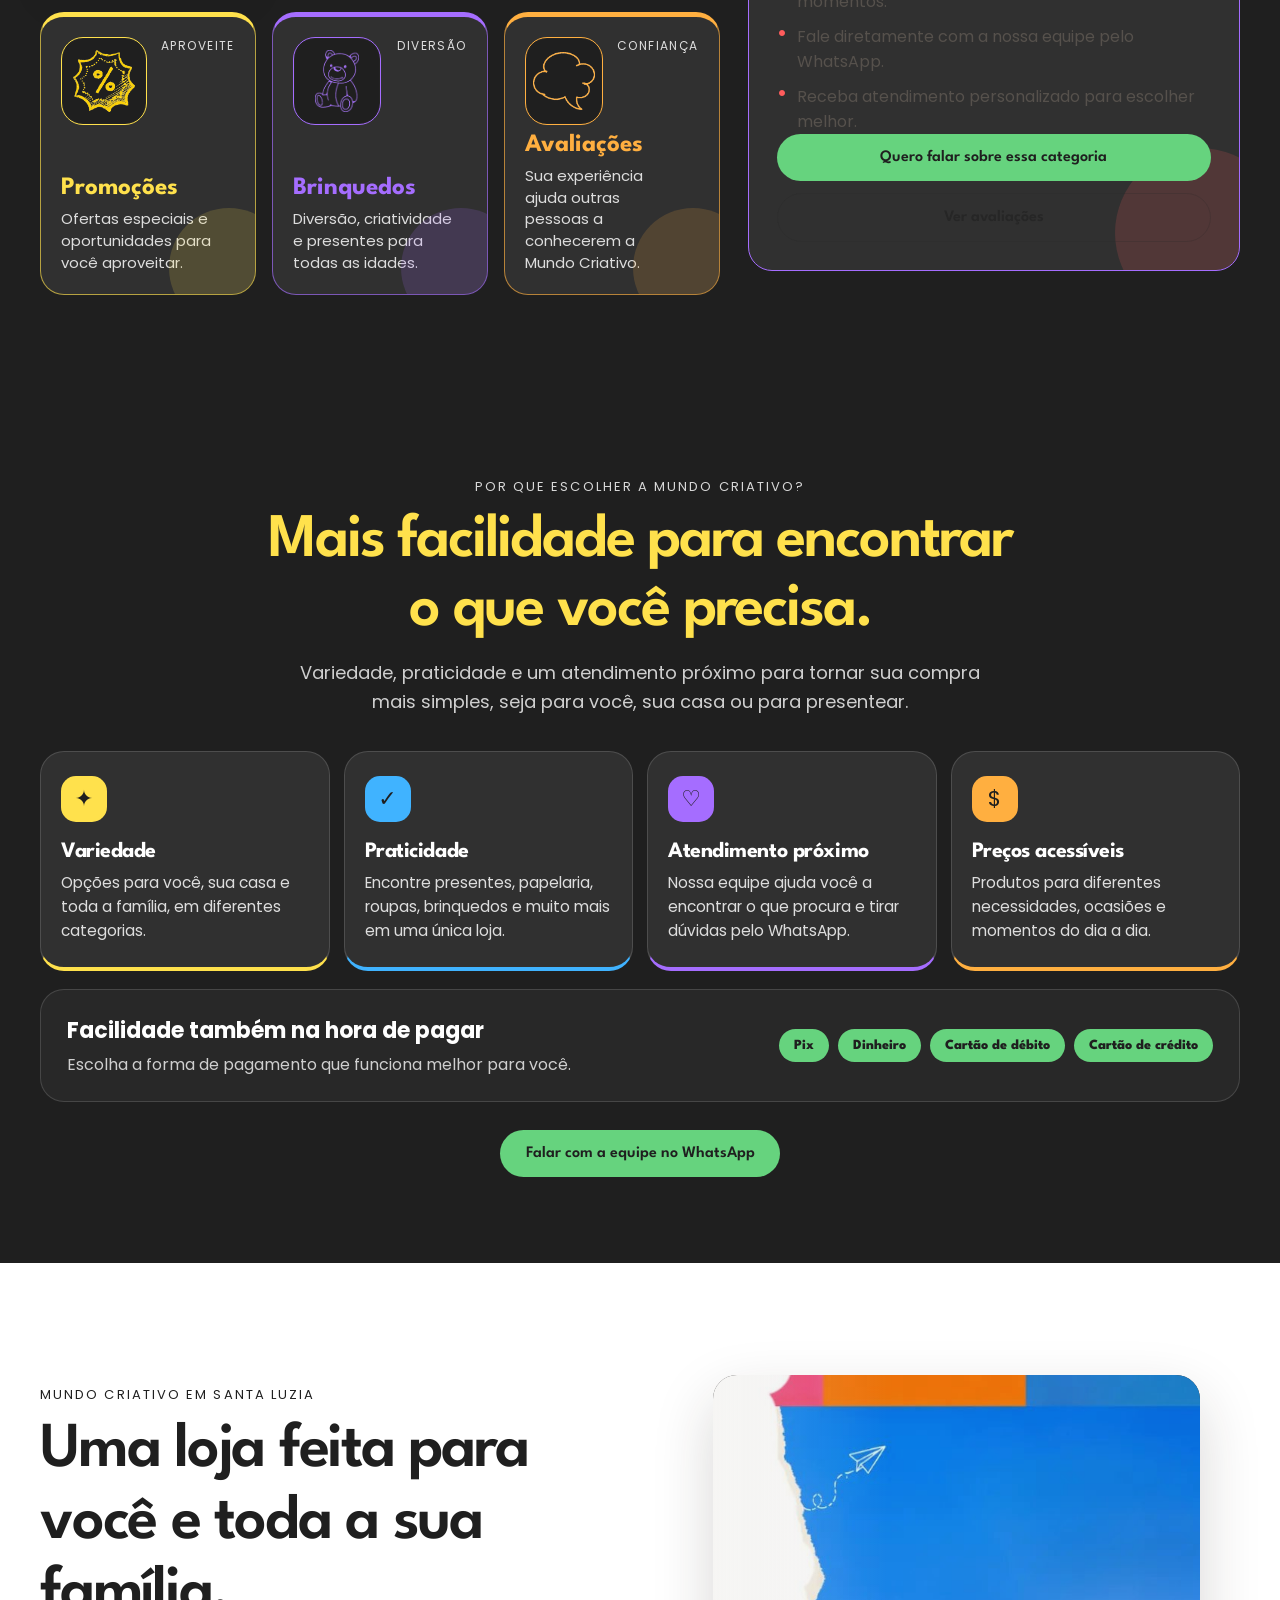
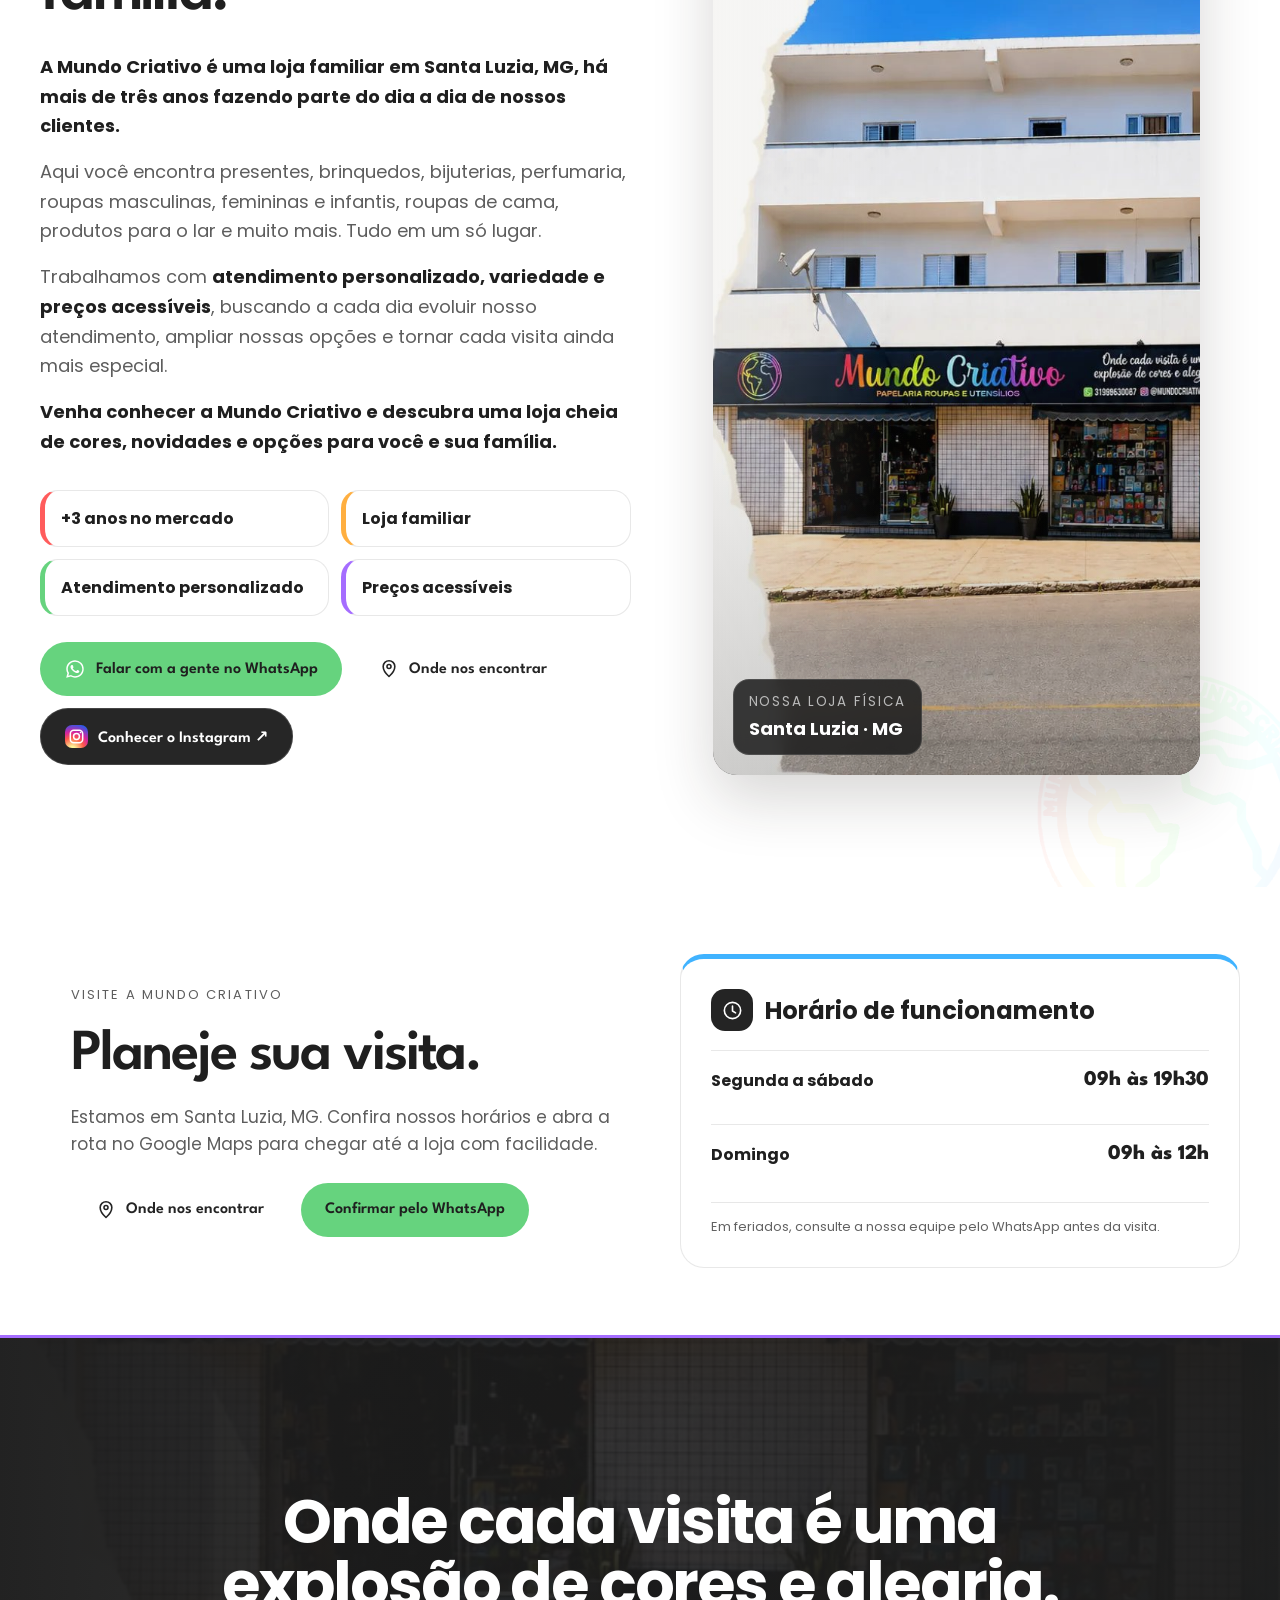
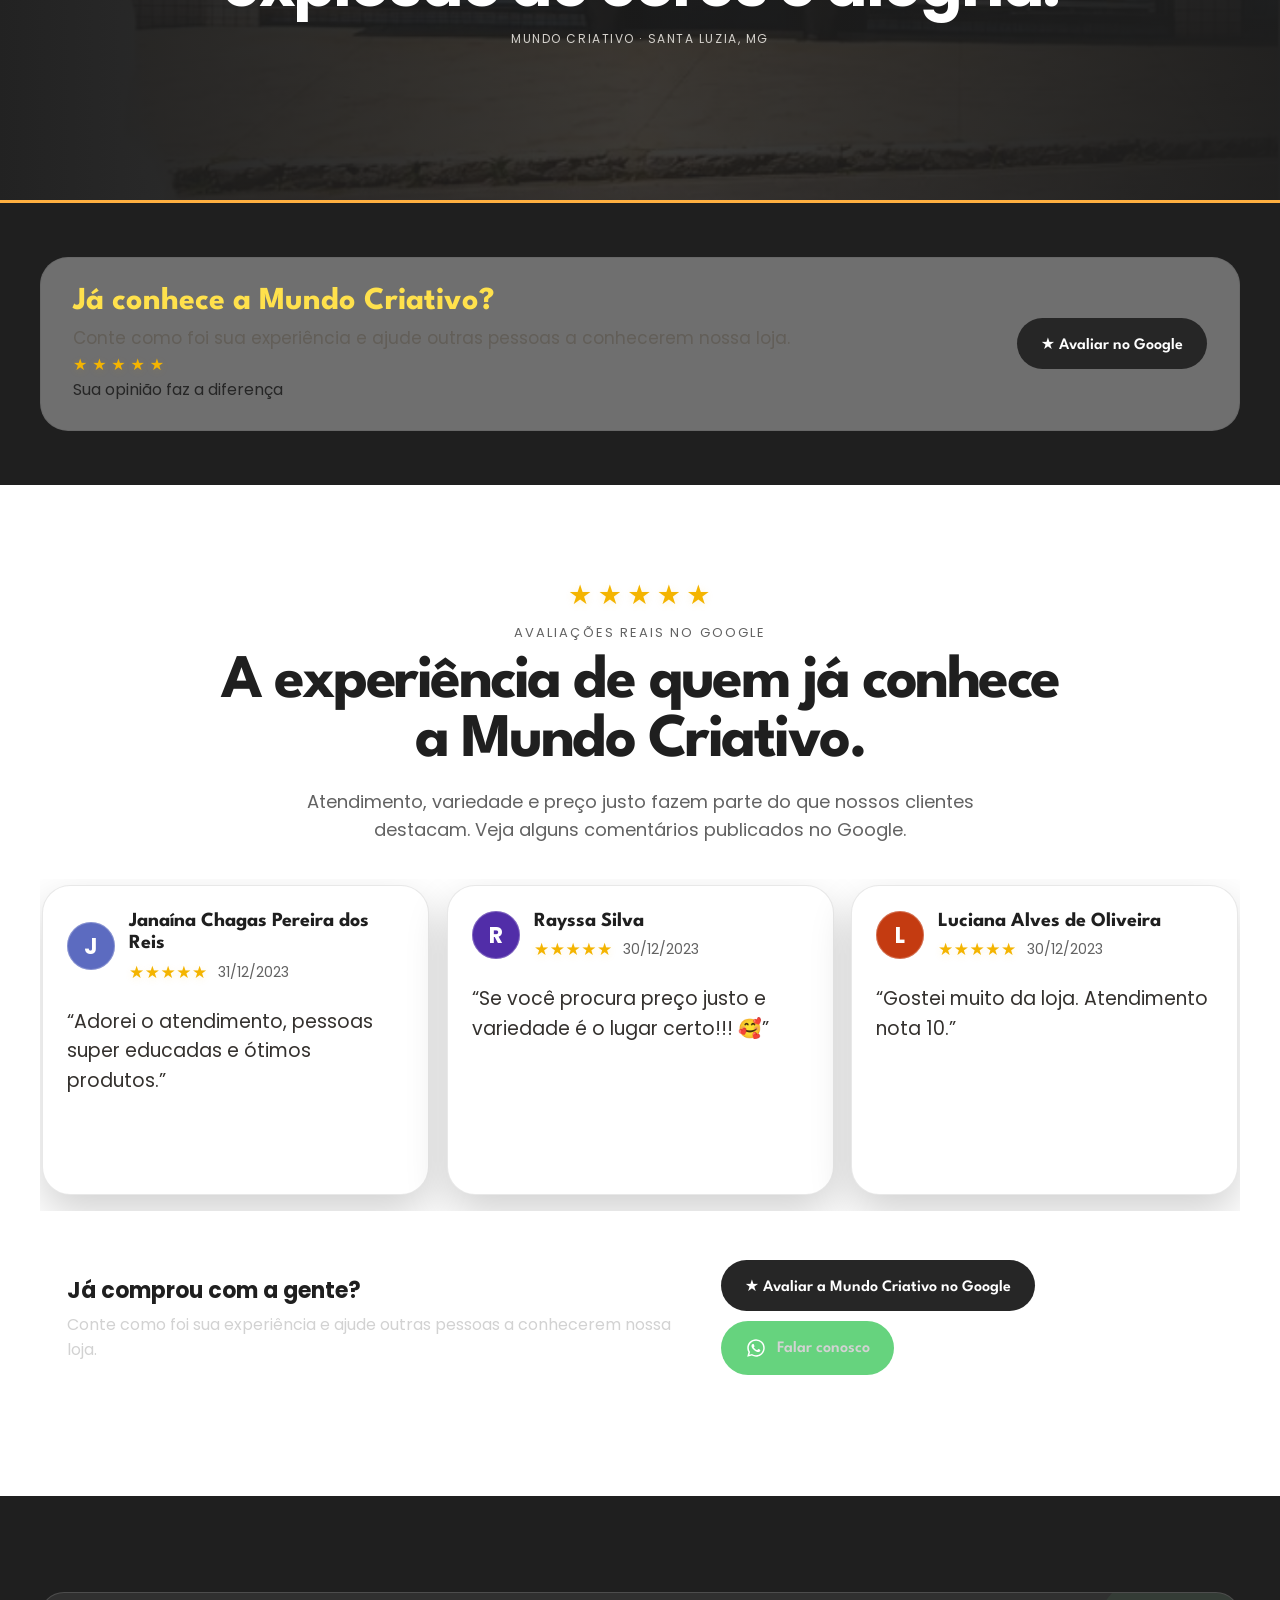
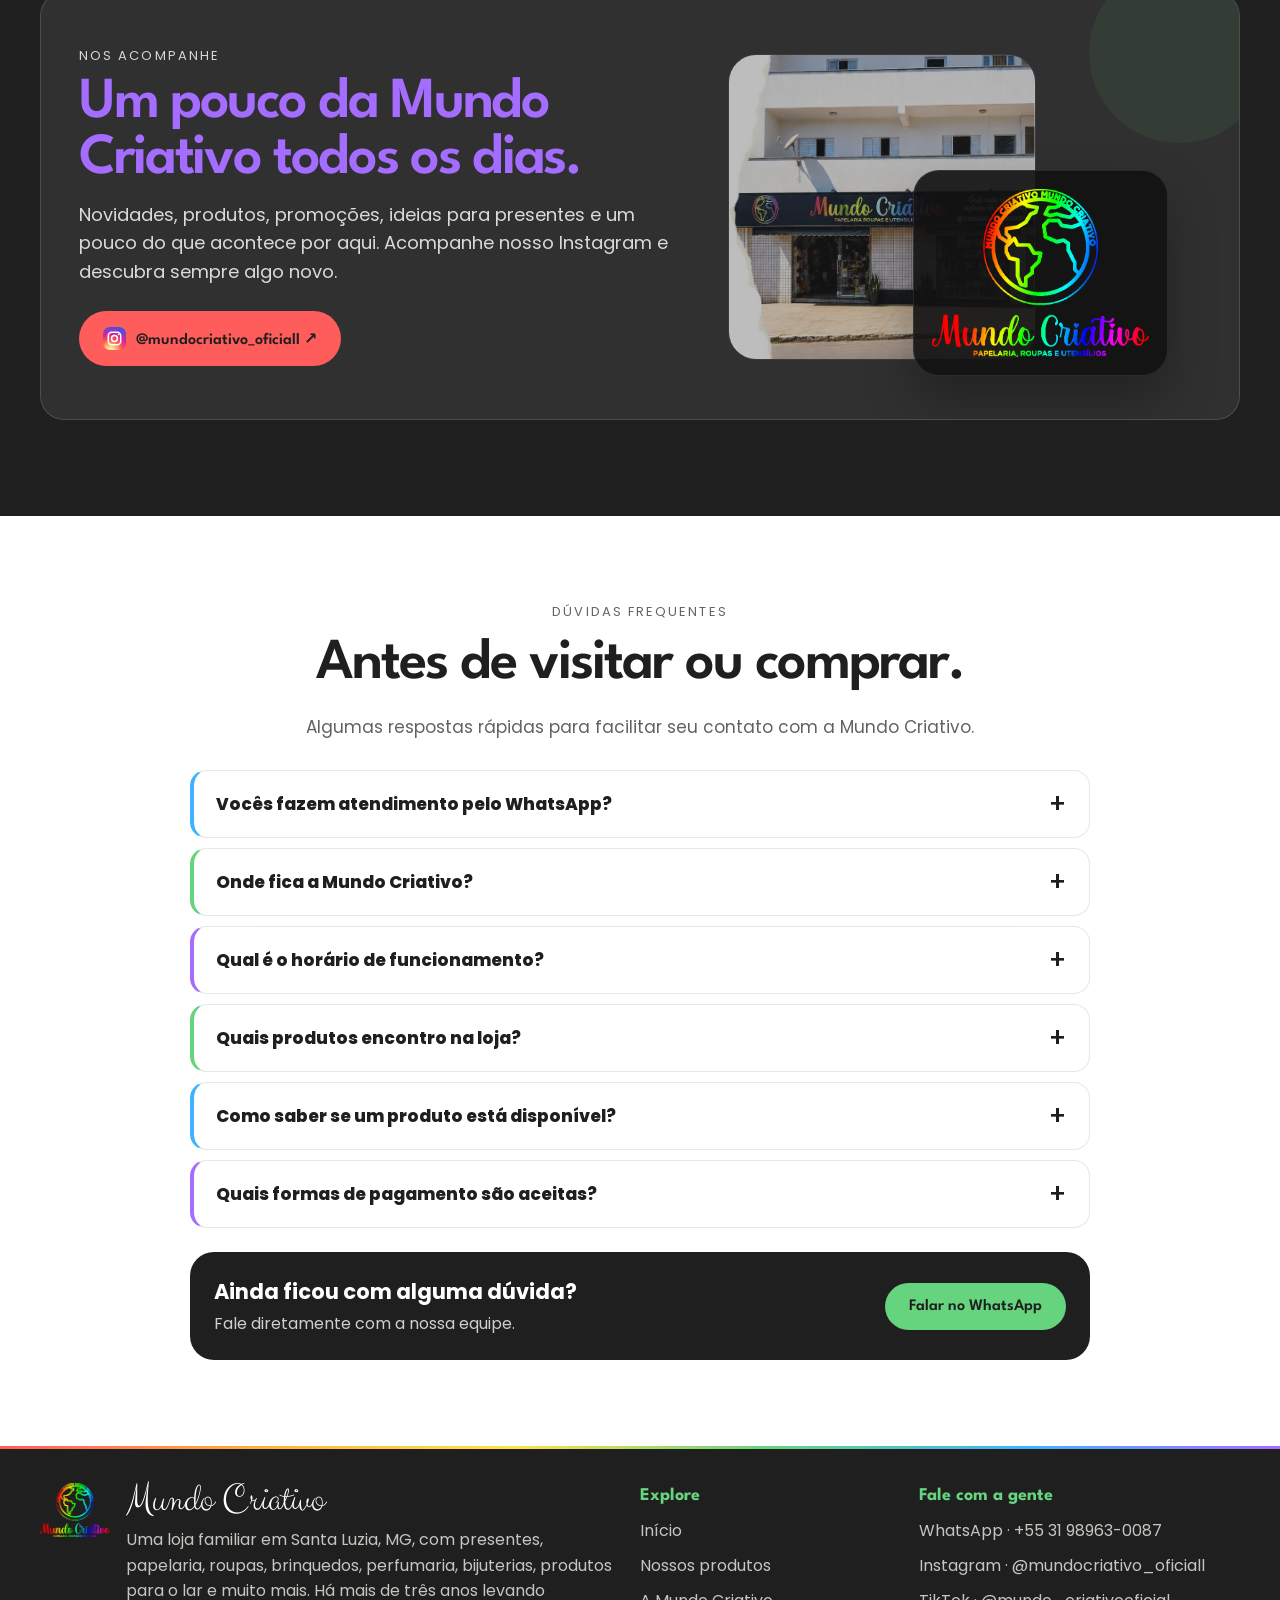
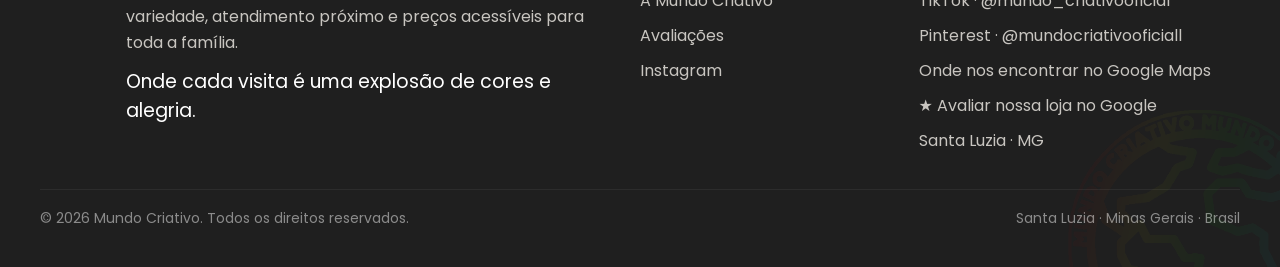
==== commit e27dc327: "Restaura versão anterior aos ajustes do topo e da faixa" ====
--- a/Mundo-Criativo-Site-Institucional.html
+++ b/Mundo-Criativo-Site-Institucional.html
@@ -704,7 +704,7 @@
     }
 
 </style>
-<script id="local-business-schema" type="application/ld+json">{"@context":"https://schema.org","@type":"Store","name":"Mundo Criativo","description":"Loja familiar em Santa Luzia, MG, com presentes, brinquedos, bijuterias, perfumaria, roupas masculinas, femininas e infantis, roupas de cama, papelaria, eletrônicos e produtos para o lar.","telephone":"+55 31 98963-0087","address":{"@type":"PostalAddress","addressLocality":"Santa Luzia","addressRegion":"MG","addressCountry":"BR"},"areaServed":{"@type":"City","name":"Santa Luzia"},"sameAs":["https://www.instagram.com/mundocriativo_oficiall","https://www.tiktok.com/@mundo_criativooficial","https://br.pinterest.com/mundocriativooficiall/"],"hasMap":"https://maps.app.goo.gl/sVd2ghnXdt7pekH78","openingHours":["Mo-Sa 09:00-19:30","Su 09:00-12:00"],"openingHoursSpecification":[{"@type":"OpeningHoursSpecification","dayOfWeek":["Monday","Tuesday","Wednesday","Thursday","Friday","Saturday"],"opens":"09:00","closes":"19:30"},{"@type":"OpeningHoursSpecification","dayOfWeek":"Sunday","opens":"09:00","closes":"12:00"}]}</script><link href="assets/theme.css?v=20261024-top-visit" rel="stylesheet"/>
+<script id="local-business-schema" type="application/ld+json">{"@context":"https://schema.org","@type":"Store","name":"Mundo Criativo","description":"Loja familiar em Santa Luzia, MG, com presentes, brinquedos, bijuterias, perfumaria, roupas masculinas, femininas e infantis, roupas de cama, papelaria, eletrônicos e produtos para o lar.","telephone":"+55 31 98963-0087","address":{"@type":"PostalAddress","addressLocality":"Santa Luzia","addressRegion":"MG","addressCountry":"BR"},"areaServed":{"@type":"City","name":"Santa Luzia"},"sameAs":["https://www.instagram.com/mundocriativo_oficiall","https://www.tiktok.com/@mundo_criativooficial","https://br.pinterest.com/mundocriativooficiall/"],"hasMap":"https://maps.app.goo.gl/sVd2ghnXdt7pekH78","openingHours":["Mo-Sa 09:00-19:30","Su 09:00-12:00"],"openingHoursSpecification":[{"@type":"OpeningHoursSpecification","dayOfWeek":["Monday","Tuesday","Wednesday","Thursday","Friday","Saturday"],"opens":"09:00","closes":"19:30"},{"@type":"OpeningHoursSpecification","dayOfWeek":"Sunday","opens":"09:00","closes":"12:00"}]}</script><link href="assets/theme.css?v=20261024-colors2" rel="stylesheet"/>
 </head>
 <body>
 <!--
--- a/assets/theme.css
+++ b/assets/theme.css
@@ -66,9 +66,3 @@
 .about-store .kicker{color:#1f1f1f}.about-store .section-title{color:#1f1f1f}.about-stat:nth-child(1){border-left:5px solid #ff5c5c}.about-stat:nth-child(2){border-left:5px solid #ffaf40}.about-stat:nth-child(3){border-left:5px solid #66d37e}.about-stat:nth-child(4){border-left:5px solid #a56dff}
 .visit-card{border-top:5px solid #40b3ff}.brand-quote{border-top:3px solid #a56dff;border-bottom:3px solid #ffaf40}.google-review-inner h2{color:#ffe14c}.social-copy h2{color:#a56dff}.faq-item{border-left:4px solid #40b3ff}.faq-item:nth-child(2n){border-left-color:#66d37e}.faq-item:nth-child(3n){border-left-color:#a56dff}
 @media(forced-colors:active){.hero-copy h1{background:none;-webkit-text-fill-color:CanvasText;color:CanvasText}}
-
-/* Restore the opening from the version before the latest color update. */
-header{border:0;border-image:none}
-.hero-copy h1{color:#40b3ff;background:none;-webkit-text-fill-color:currentColor}
-.hero-actions .btn-whatsapp{background:#66d37e;color:#1f1f1f}.hero-actions .btn-whatsapp:hover{background:#86e39a}.hero-actions .btn-outline{color:#fff;border-color:#ffffff38}
-.hero-points .chip:nth-child(1),.hero-points .chip:nth-child(2),.hero-points .chip:nth-child(3){color:#d7d7d7}
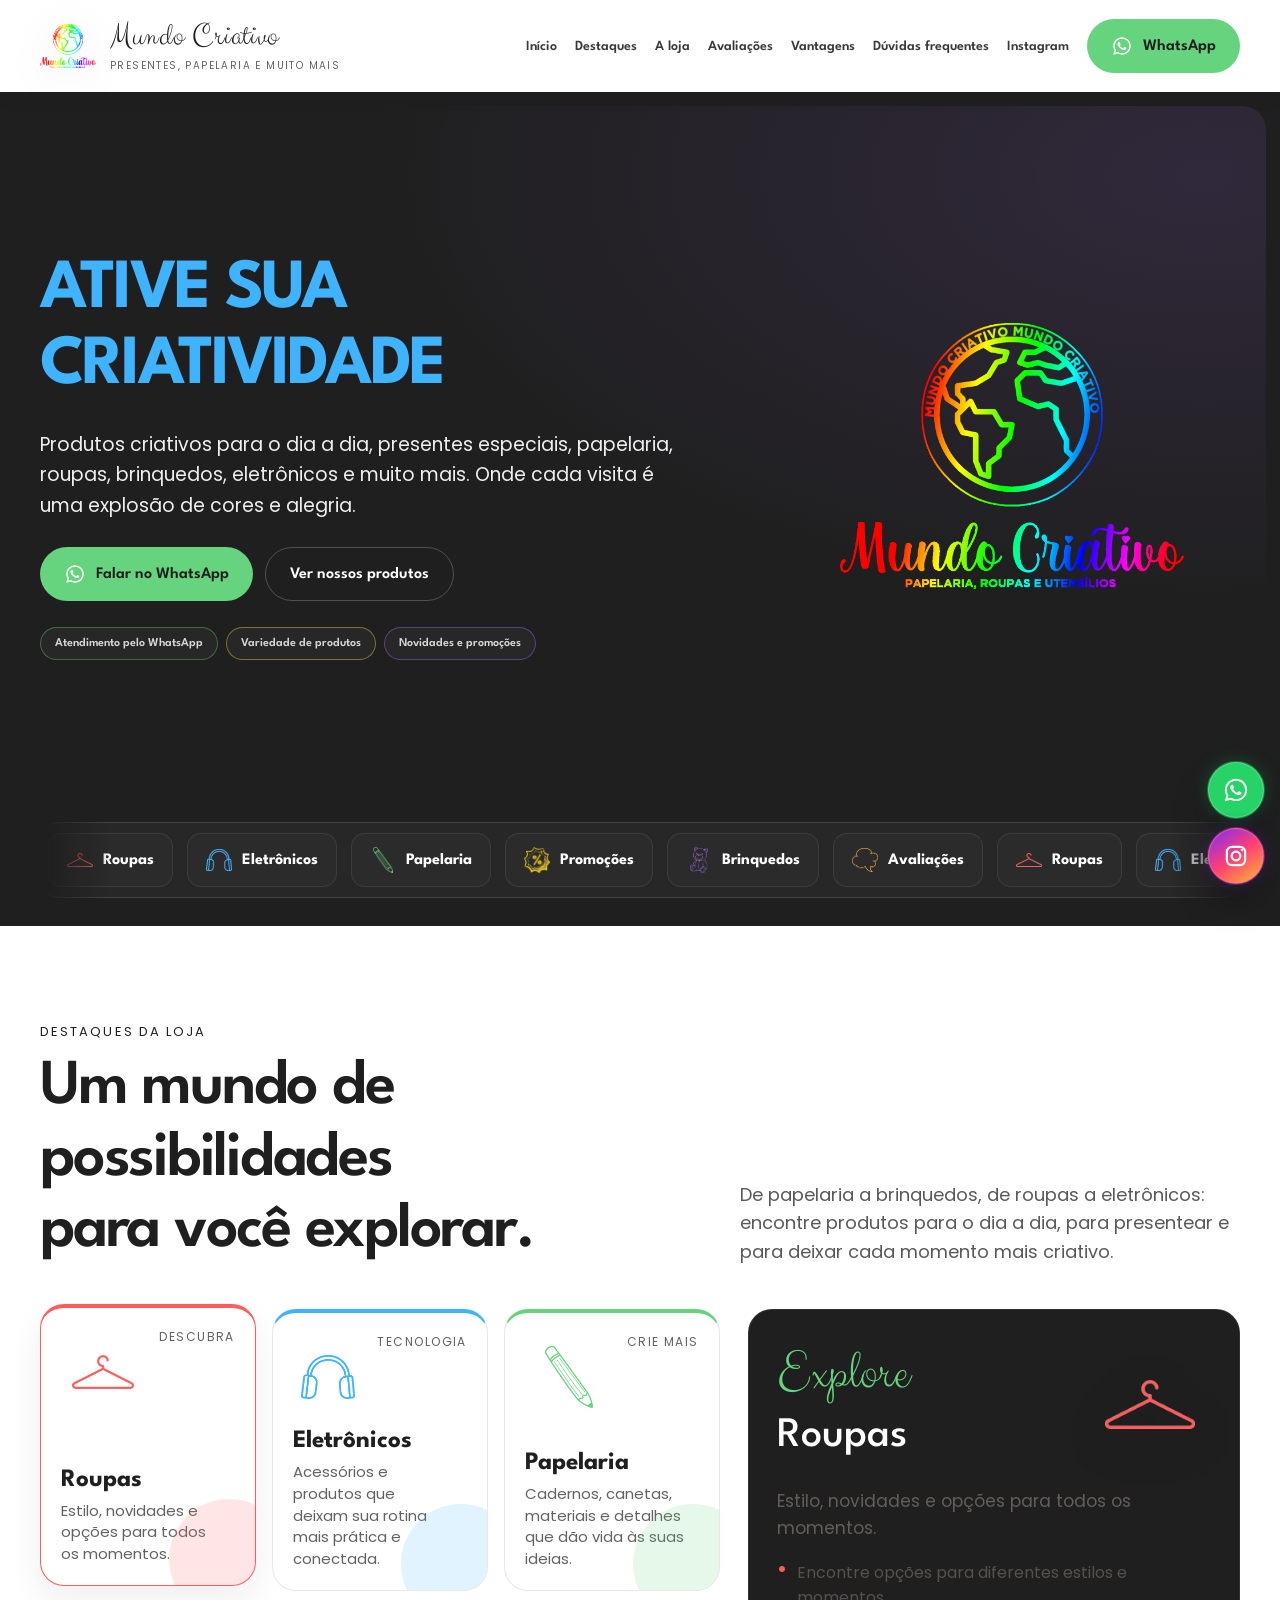
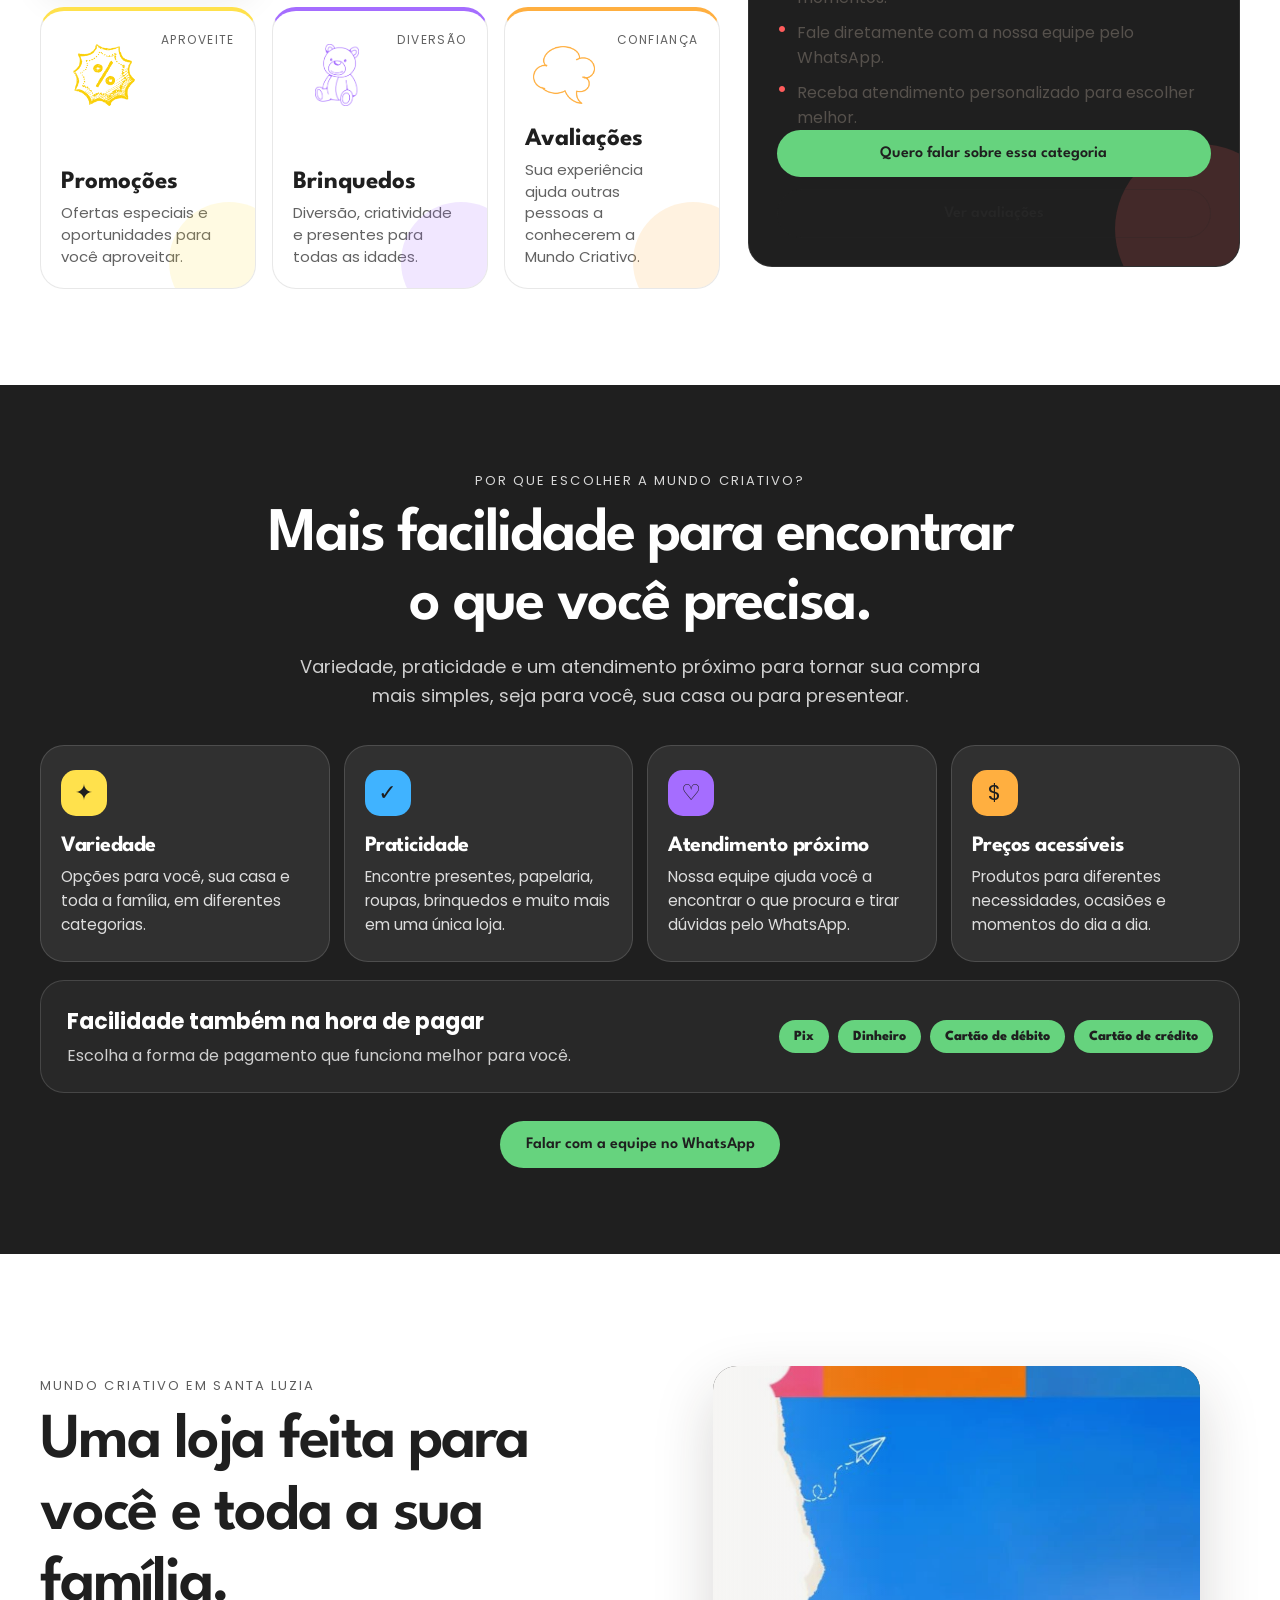
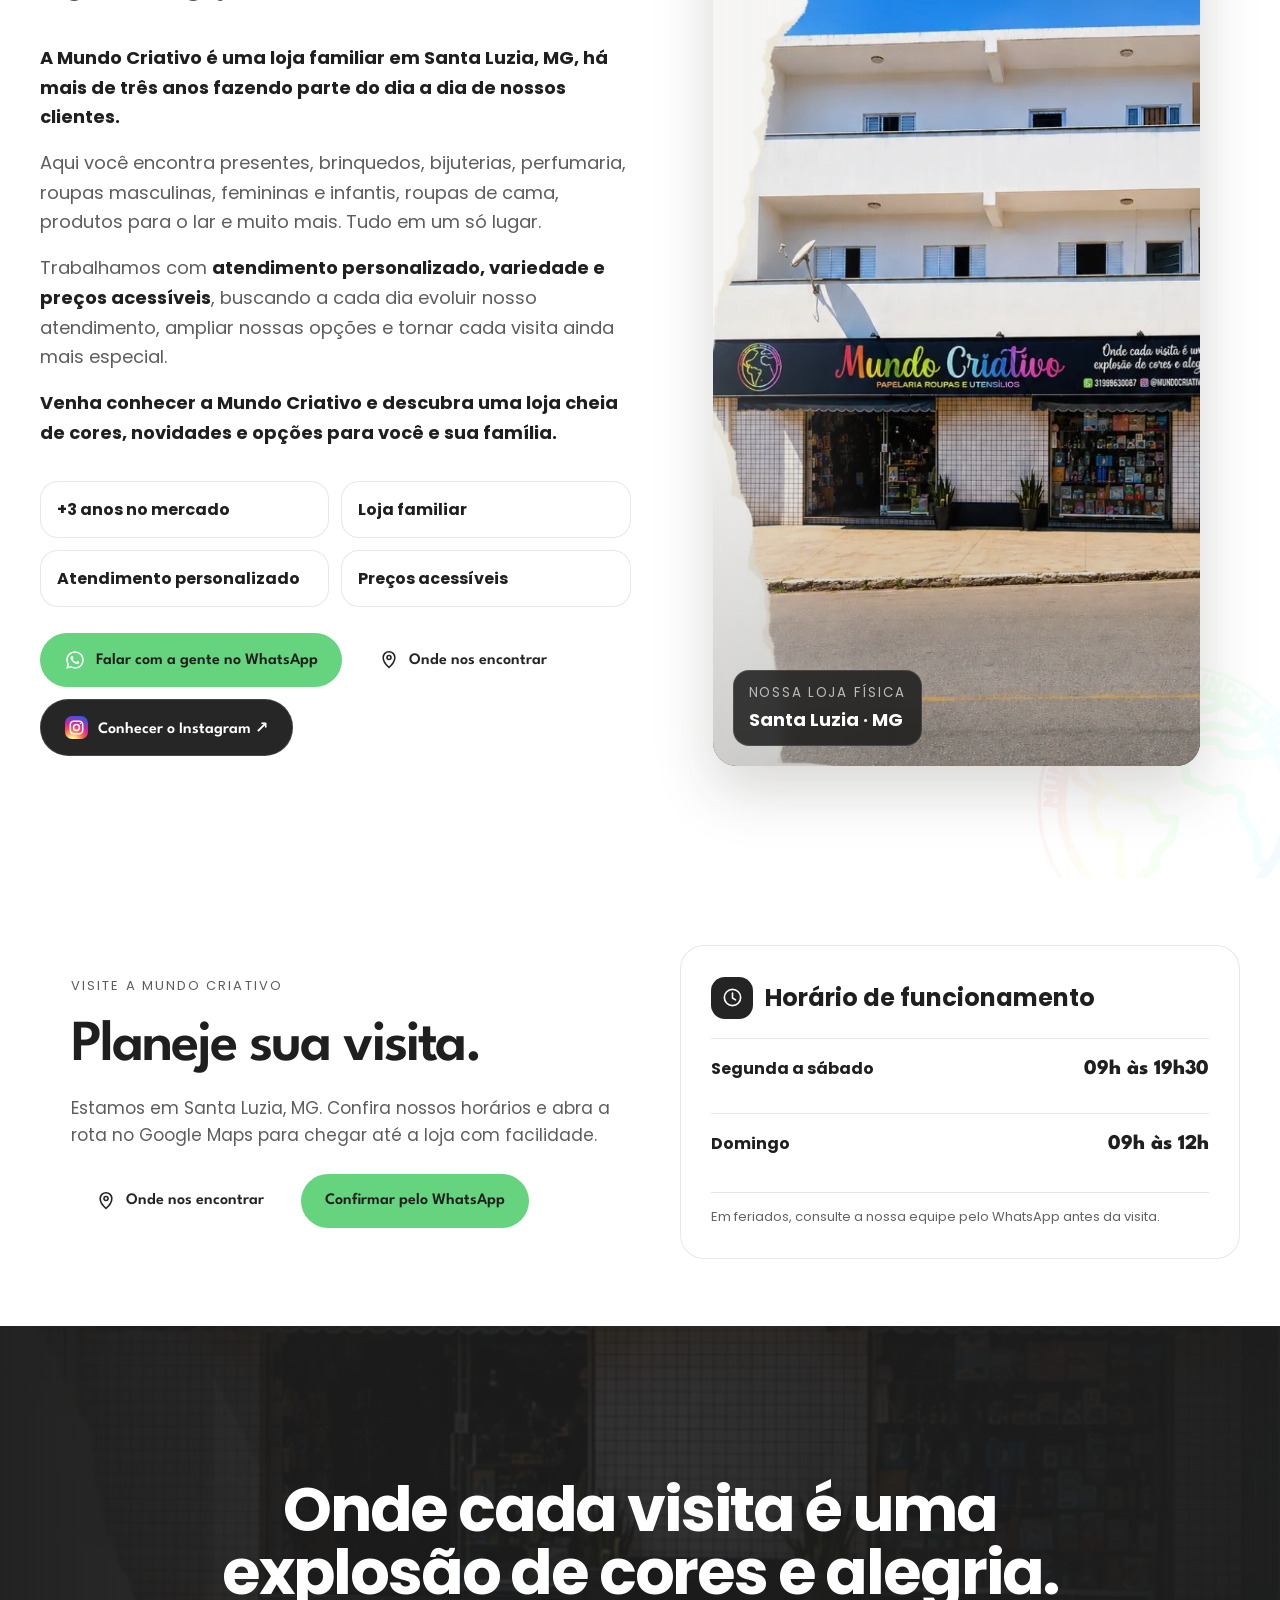
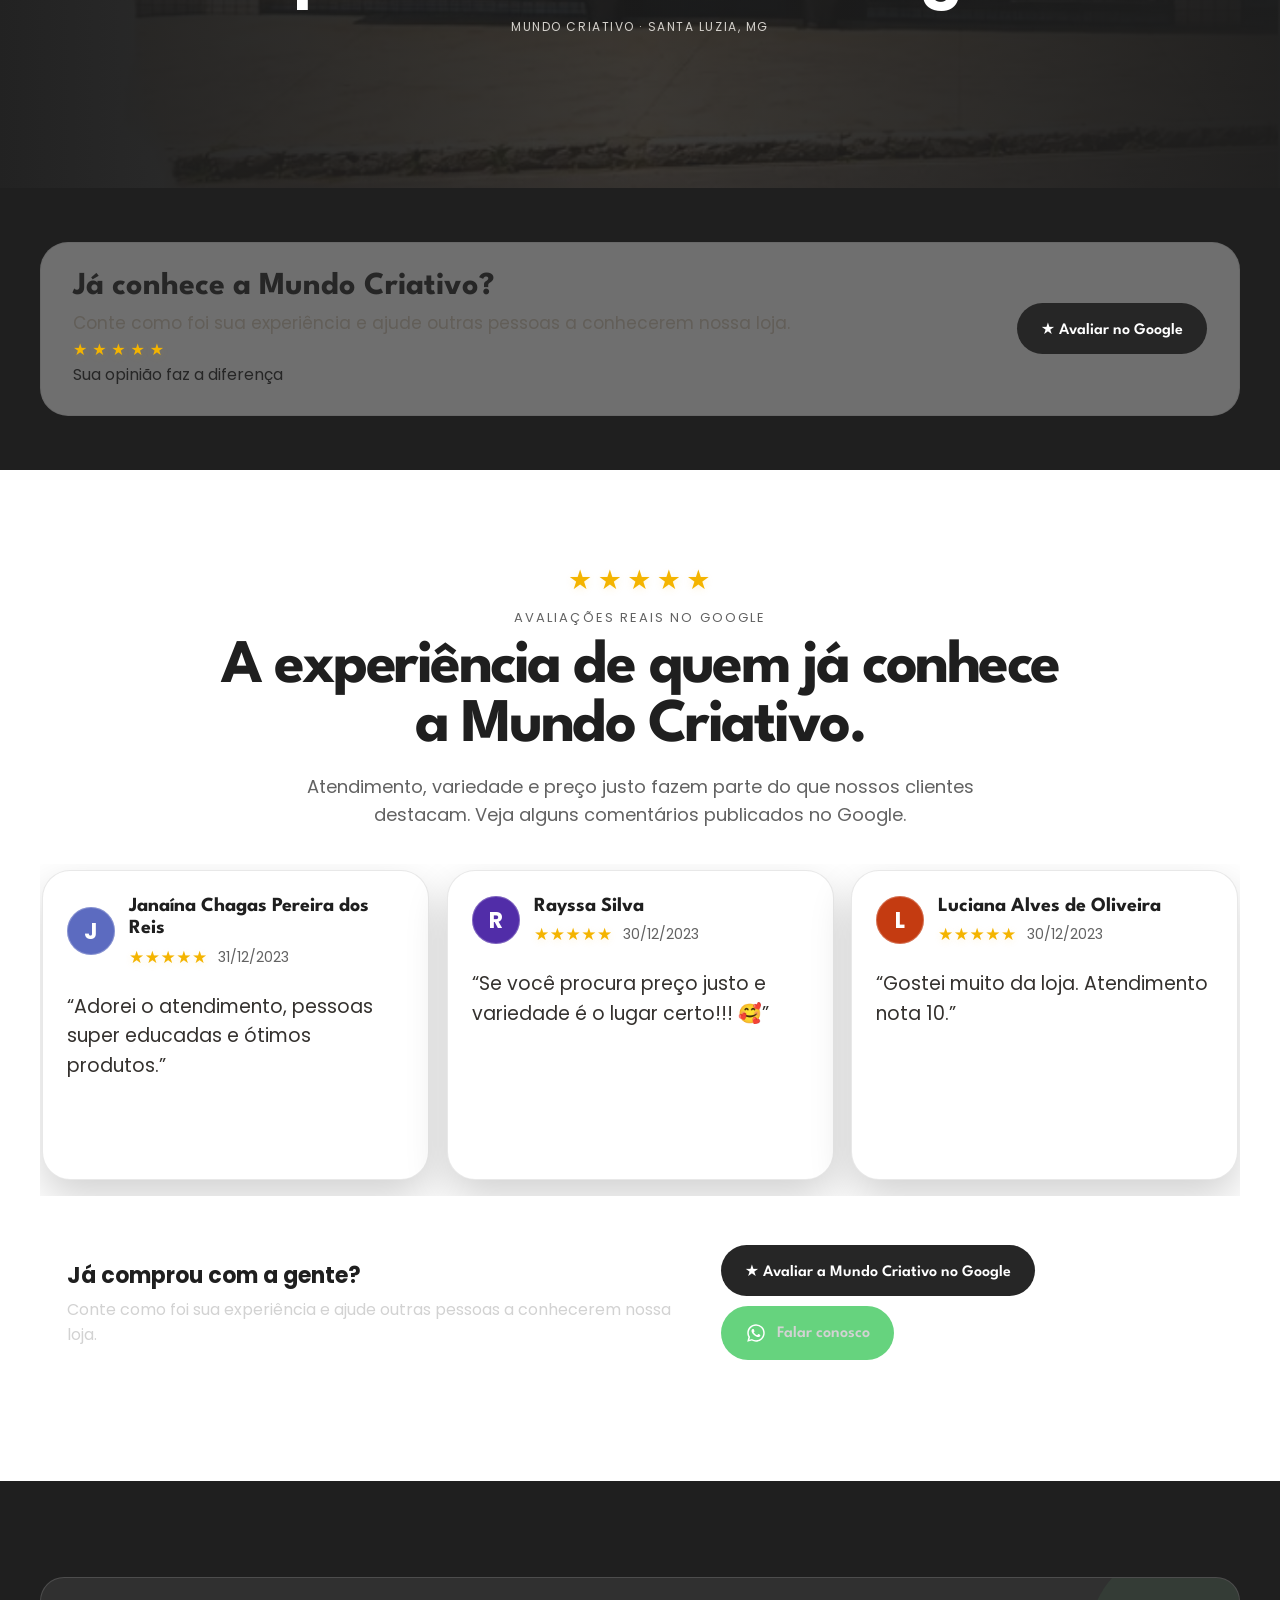
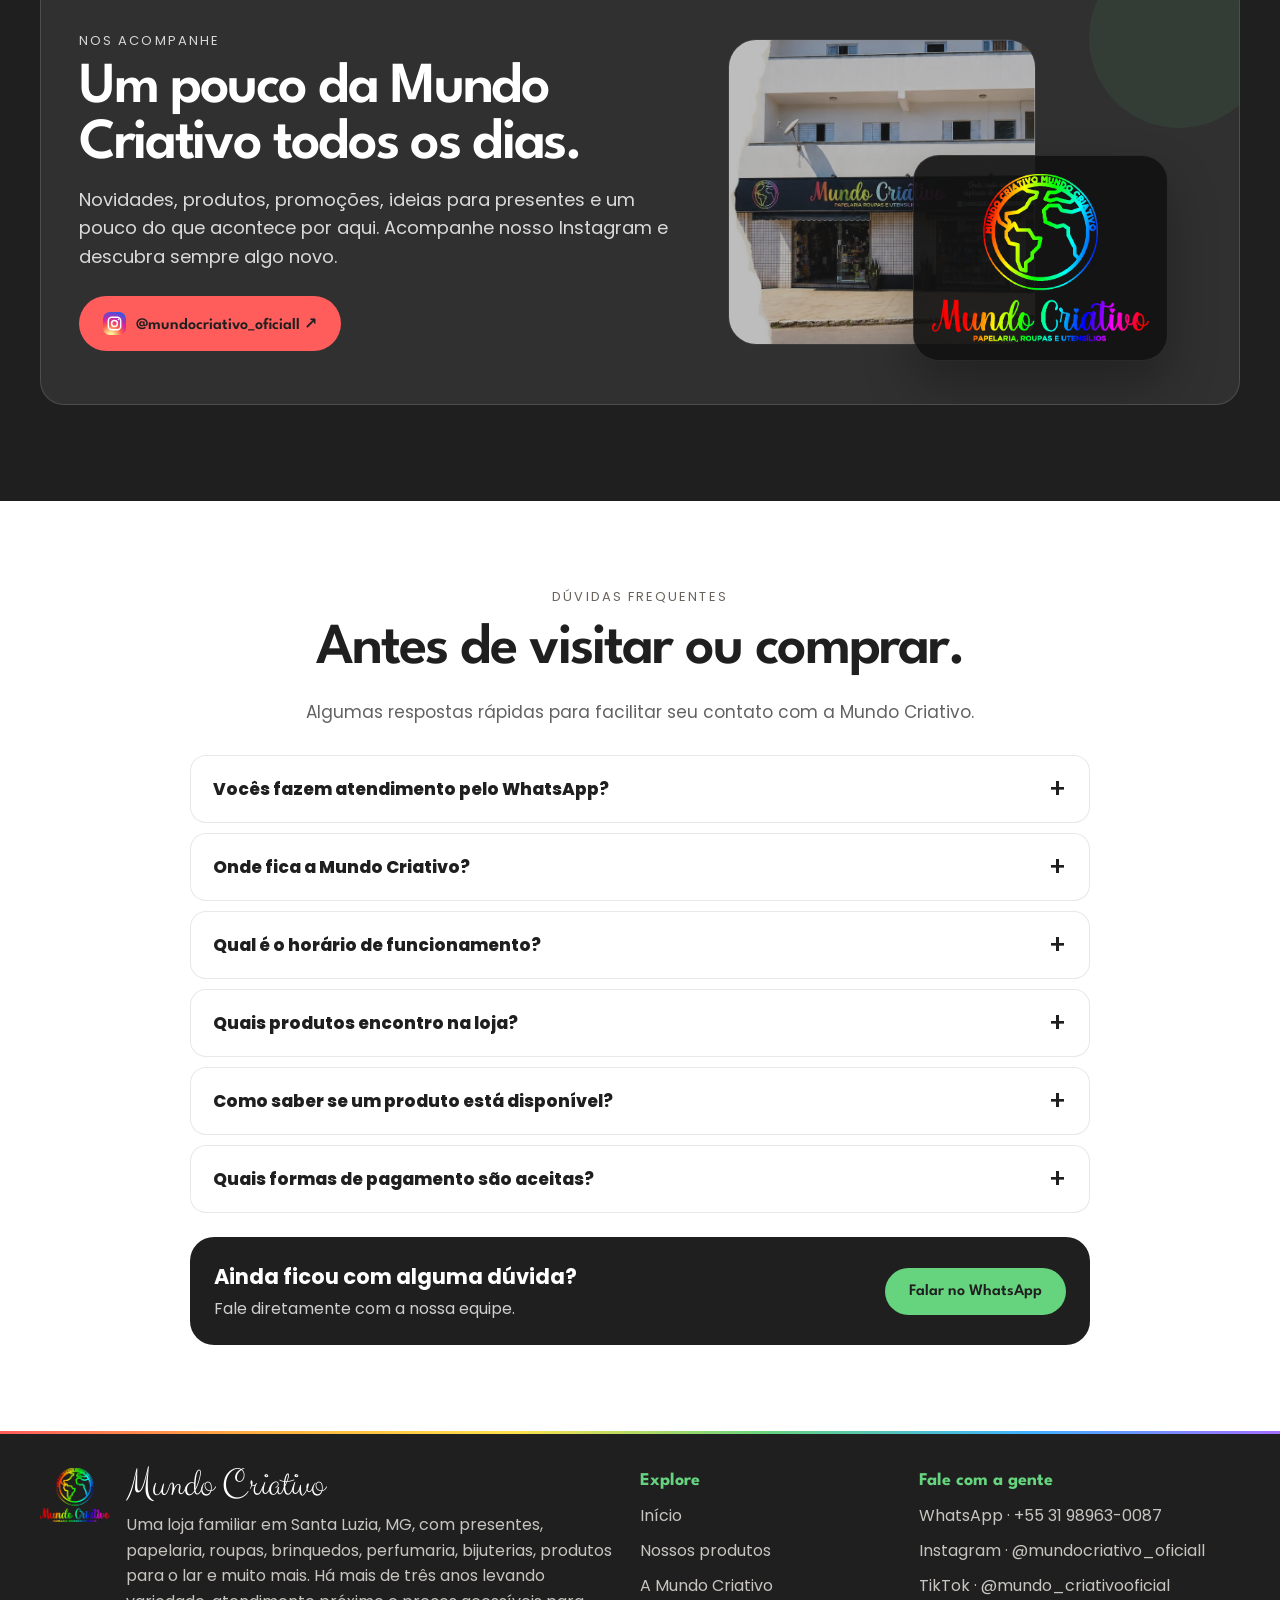
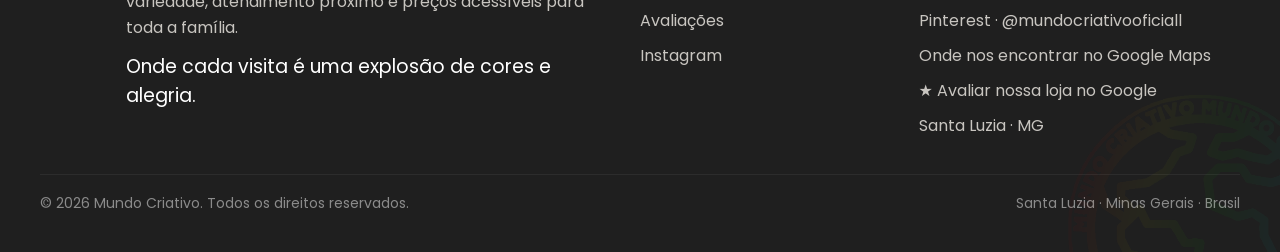
==== commit 72031836: "Restaura versão 9682ee7 no site principal" ====
--- a/Mundo-Criativo-Site-Institucional.html
+++ b/Mundo-Criativo-Site-Institucional.html
@@ -704,7 +704,7 @@
     }
 
 </style>
-<script id="local-business-schema" type="application/ld+json">{"@context":"https://schema.org","@type":"Store","name":"Mundo Criativo","description":"Loja familiar em Santa Luzia, MG, com presentes, brinquedos, bijuterias, perfumaria, roupas masculinas, femininas e infantis, roupas de cama, papelaria, eletrônicos e produtos para o lar.","telephone":"+55 31 98963-0087","address":{"@type":"PostalAddress","addressLocality":"Santa Luzia","addressRegion":"MG","addressCountry":"BR"},"areaServed":{"@type":"City","name":"Santa Luzia"},"sameAs":["https://www.instagram.com/mundocriativo_oficiall","https://www.tiktok.com/@mundo_criativooficial","https://br.pinterest.com/mundocriativooficiall/"],"hasMap":"https://maps.app.goo.gl/sVd2ghnXdt7pekH78","openingHours":["Mo-Sa 09:00-19:30","Su 09:00-12:00"],"openingHoursSpecification":[{"@type":"OpeningHoursSpecification","dayOfWeek":["Monday","Tuesday","Wednesday","Thursday","Friday","Saturday"],"opens":"09:00","closes":"19:30"},{"@type":"OpeningHoursSpecification","dayOfWeek":"Sunday","opens":"09:00","closes":"12:00"}]}</script><link href="assets/theme.css?v=20261024-colors2" rel="stylesheet"/>
+<script id="local-business-schema" type="application/ld+json">{"@context":"https://schema.org","@type":"Store","name":"Mundo Criativo","description":"Loja familiar em Santa Luzia, MG, com presentes, brinquedos, bijuterias, perfumaria, roupas masculinas, femininas e infantis, roupas de cama, papelaria, eletrônicos e produtos para o lar.","telephone":"+55 31 98963-0087","address":{"@type":"PostalAddress","addressLocality":"Santa Luzia","addressRegion":"MG","addressCountry":"BR"},"areaServed":{"@type":"City","name":"Santa Luzia"},"sameAs":["https://www.instagram.com/mundocriativo_oficiall","https://www.tiktok.com/@mundo_criativooficial","https://br.pinterest.com/mundocriativooficiall/"],"hasMap":"https://maps.app.goo.gl/sVd2ghnXdt7pekH78","openingHours":["Mo-Sa 09:00-19:30","Su 09:00-12:00"],"openingHoursSpecification":[{"@type":"OpeningHoursSpecification","dayOfWeek":["Monday","Tuesday","Wednesday","Thursday","Friday","Saturday"],"opens":"09:00","closes":"19:30"},{"@type":"OpeningHoursSpecification","dayOfWeek":"Sunday","opens":"09:00","closes":"12:00"}]}</script><link href="assets/theme-restaurado-9682ee7.css" rel="stylesheet"/>
 </head>
 <body>
 <!--
--- a/assets/theme-restaurado-9682ee7.css
+++ b/assets/theme-restaurado-9682ee7.css
@@ -0,0 +1,56 @@
+/* Identidade visual conforme Manual de Marca Mundo Criativo, edição 2026. */
+:root{--bg:#1f1f1f;--bg-soft:#1f1f1f;--panel:#303030;--panel-2:#383838;--panel-3:#1f1f1f;--text:#fff;--muted:#dddddd;--green:#66d37e;--beige:#ffffff;--line:#ffffff24}
+body{font-family:"Poppins",system-ui,sans-serif;background:#1f1f1f}
+body::before{display:none}
+.container{width:min(1200px,calc(100% - 48px))}
+header{background:#fff;color:#1f1f1f;border:0;box-shadow:0 3px 20px #1f1f1f10}
+.nav{min-height:92px}.brand-copy span{color:#636363}.nav-links a{color:#1f1f1f}.nav-links a:hover{color:#287a3c}
+.nav-actions .btn-dark{background:#1f1f1f;color:#fff}.menu-btn{background:#1f1f1f;color:#fff}
+.btn{border-radius:28px;padding:16px 24px;font-weight:600}.btn-whatsapp{background:#66d37e;color:#1f1f1f}.btn-whatsapp:hover{background:#86e39a}.btn-primary{background:#66d37e;color:#1f1f1f}
+.btn:focus-visible,a:focus-visible,button:focus-visible{outline:3px solid #66d37e;outline-offset:5px}
+.hero{margin:14px;border-radius:24px;padding:90px 0 80px!important;background:linear-gradient(110deg,#1f1f1ff2,#1f1f1fd9 58%,#1f1f1f80),url('image-09.jpg') center/cover}
+.hero-grid{max-width:1200px!important;text-align:left;min-height:520px;align-items:center}
+.hero-copy{position:relative;width:100%;padding:20px 0!important;display:grid;grid-template-columns:1.2fr .8fr;gap:26px 60px;align-items:center}
+.hero-copy h1{grid-column:1;max-width:720px!important;font-size:clamp(44px,5.5vw,76px)!important;line-height:1.08!important;font-weight:400;letter-spacing:-.04em;margin:0!important}
+.hero-inline-logo{display:contents!important}.hero-inline-logo p{grid-column:1;max-width:650px!important;margin:0!important;color:#eeeeee;font-size:19px;line-height:1.6}
+.hero-inline-logo-img{grid-column:2;grid-row:1/5;width:100%;max-width:400px;justify-self:center;animation:none;background:#ffffff0a;border:1px solid #ffffff24;border-radius:24px;padding:28px}
+.hero-actions,.hero-points{grid-column:1;justify-content:flex-start}.hero-points{margin-top:0!important;gap:8px}.chip{font-size:12px;background:#ffffff0a}
+section{padding:96px 0}.section-title,.advantages-head h2,.faq-head h2,.visit-copy h2{font-weight:400;line-height:1.12;letter-spacing:-.035em}
+.category-strip{background:#1f1f1f;padding:12px 0 28px}.strip-item{border-radius:14px}.strip-wrap.marquee-ready{border-radius:18px}
+.highlights{background:#ffffff;color:#1f1f1f;border:0}.highlights .kicker,.highlights .section-copy{color:#595959}.section-head{margin-bottom:42px}
+.cat{background:#fff;color:#1f1f1f;border:1px solid #1f1f1f1a;border-radius:24px;box-shadow:none}.cat p,.cat small{color:#626262}.cat:hover,.cat.active{border-color:#1f1f1f;box-shadow:0 15px 35px #1f1f1f12}.cat-icon{background:#ffffff}
+.selection{background:#1f1f1f;color:#fff;border-radius:24px;box-shadow:none}.selection h3{font-weight:500}.selection .script{color:#66d37e}
+.advantages-section{background:#1f1f1f;border:0}.advantage-card{background:#303030;color:#fff;border:1px solid #ffffff24;border-radius:24px}.advantage-card p{color:#dddddd}.advantage-icon{background:#66d37e;color:#1f1f1f}.payment-box{border-radius:24px}.payment-pill{background:#66d37e;color:#1f1f1f}
+.about-store{background:#fff;color:#1f1f1f}.about-copy p,.about-store .kicker{color:#5d5d5d}.about-copy strong{color:#1f1f1f}.about-stat{background:#ffffff;color:#1f1f1f;border:1px solid #1f1f1f1a}.store-photo-card{border-radius:24px}
+.visit-section{background:#ffffff;color:#1f1f1f}.visit-copy p,.visit-copy .kicker{color:#5d5d5d}.visit-card{background:#fff;color:#1f1f1f;border:1px solid #1f1f1f1a;border-radius:24px}.visit-card .hours-day,.visit-card .hours-time,.visit-card strong{color:#1f1f1f}.visit-note{color:#626262}.hours-row{border-color:#1f1f1f1a}
+.brand-quote{background:#1f1f1f}.google-review-band{background:#1f1f1f}.reviews{background:#ffffff;color:#1f1f1f}.reviews .kicker,.reviews p{color:#626262}.testimonial-card{background:#fff;color:#1f1f1f;border:1px solid #1f1f1f1a}.testimonial-card h3{color:#1f1f1f}.testimonial-meta{color:#626262}
+#instagram{background:#1f1f1f}.social-card{border-radius:24px;background:#303030;border-color:#ffffff24}.social-copy h2{font-weight:400}.social-card::before{background:#66d37e12}
+.faq-section{background:#fff;color:#1f1f1f}.faq-item{background:#ffffff;border-color:#1f1f1f1a;border-radius:16px}.faq-head h2,.faq-question{color:#1f1f1f}.faq-cta{background:#1f1f1f}.faq-head p,.faq-answer{color:#626262}
+footer{background:#1f1f1f}.footer-col h4{color:#66d37e}.brand-watermark{opacity:.06}
+@media(max-width:1100px){.nav{gap:14px}.nav-links{gap:16px}.nav-actions .btn{padding:12px 16px}.hero-copy{gap:24px}.hero-inline-logo-img{padding:16px}}
+@media(max-width:768px){.container{width:calc(100% - 32px)}header{background:#fff}.nav{min-height:76px}.nav-links{background:#fff;color:#1f1f1f;top:76px;border-color:#1f1f1f1a}.nav-links a{color:#1f1f1f}.hero{margin:8px;padding:44px 0!important}.hero-grid{min-height:0}.hero-copy{grid-template-columns:1fr;text-align:left;gap:22px}.hero-copy h1{font-size:clamp(36px,9vw,58px)!important;line-height:1.1!important;margin:0!important}.hero-inline-logo-img{grid-column:1;grid-row:auto;width:210px;padding:16px;justify-self:start}.hero-inline-logo p{font-size:16px}.hero-actions{width:100%}.hero-points{display:flex}.chip{font-size:11px}section{padding:64px 0}.section-title{font-size:36px}.brand-copy strong{font-size:18px}.nav-actions .btn-dark{display:none}}
+@media(prefers-reduced-motion:reduce){html{scroll-behavior:auto}*,*::before,*::after{animation:none!important;transition:none!important}.motion-ready .reveal{opacity:1;transform:none}}
+/* Keep navigation within the available width. */
+.nav{gap:18px}.nav-links{gap:18px}.nav-links a{white-space:nowrap;font-size:14px}.nav-actions{flex-shrink:0}.brand{min-width:0}.brand-copy strong{font-family:"Poppins",system-ui,sans-serif}.brand-copy span{font-size:10px}
+@media(max-width:1500px){.nav-actions .btn-dark{display:none}}
+@media(max-width:1100px) and (min-width:769px){.brand-copy span{display:none}.nav-links{gap:10px}.nav-links a{font-size:12px}.brand-copy strong{font-size:18px}.nav-actions .btn{padding:12px}}
+@media(max-width:768px){.nav{gap:10px}.brand img{width:40px;height:40px}.brand{gap:8px}.brand-copy strong{font-size:15px}.brand-copy span{display:none}.nav-actions{gap:8px}.nav-actions .btn{padding:10px 12px;font-size:12px}.menu-btn{width:40px;height:40px;flex-shrink:0}.nav-links a{font-size:16px}}
+.category-strip{overflow:hidden}.strip-wrap{max-width:calc(100% - 32px);overflow:hidden}
+html{overflow-x:clip}
+
+/* Typography roles and the seven brand colors. */
+:root{--red:#ff5c5c;--orange:#ffaf40;--yellow:#ffe14c;--green:#66d37e;--blue:#40b3ff;--purple:#a56dff;--bg:#1f1f1f;--beige:#ffffff}
+h1,h2,h3,h4,h5,h6,.section-title,.nav-links,.btn,.chip,.strip-item,.hours-time,.payment-pill,.faq-question{font-family:"League Spartan",system-ui,sans-serif}
+.brand-copy strong,.script{font-family:"Clicker Script",cursive;font-weight:400}.brand-copy strong{font-size:32px;line-height:1.2}
+.hero-copy h1{font-weight:700;color:var(--blue)}
+.hero{background:radial-gradient(ellipse at 95% 10%,#a56dff20,transparent 50%),#1f1f1f}
+.hero-inline-logo-img{background:none;border:0;filter:none;box-shadow:none}
+.hero-points .chip:nth-child(1){border-color:#66d37e66}.hero-points .chip:nth-child(2){border-color:#ffe14c66}.hero-points .chip:nth-child(3){border-color:#a56dff66}
+.btn-primary{background:var(--red);color:#1f1f1f}.btn-primary:hover{background:#ff8585}
+.highlights .section-title{color:#1f1f1f}.highlights .kicker{color:#1f1f1f}
+.cat:nth-child(1){--accent:var(--red)}.cat:nth-child(2){--accent:var(--orange)}.cat:nth-child(3){--accent:var(--yellow)}.cat:nth-child(4){--accent:var(--green)}.cat:nth-child(5){--accent:var(--blue)}.cat:nth-child(6){--accent:var(--purple)}
+.cat{border-top:4px solid var(--accent)}.cat:hover,.cat.active{border-color:var(--accent)}
+.advantage-card:nth-child(1) .advantage-icon{background:var(--yellow)}.advantage-card:nth-child(2) .advantage-icon{background:var(--blue)}.advantage-card:nth-child(3) .advantage-icon{background:var(--purple)}.advantage-card:nth-child(4) .advantage-icon{background:var(--orange)}
+.section-title,.advantages-head h2,.faq-head h2,.visit-copy h2,.social-copy h2{font-weight:600}
+footer{border-top:3px solid transparent;border-image:linear-gradient(90deg,var(--red),var(--orange),var(--yellow),var(--green),var(--blue),var(--purple)) 1}
+@media(max-width:768px){.brand-copy strong{font-size:24px}.hero-copy h1{font-weight:700}.hero-inline-logo-img{width:230px}}
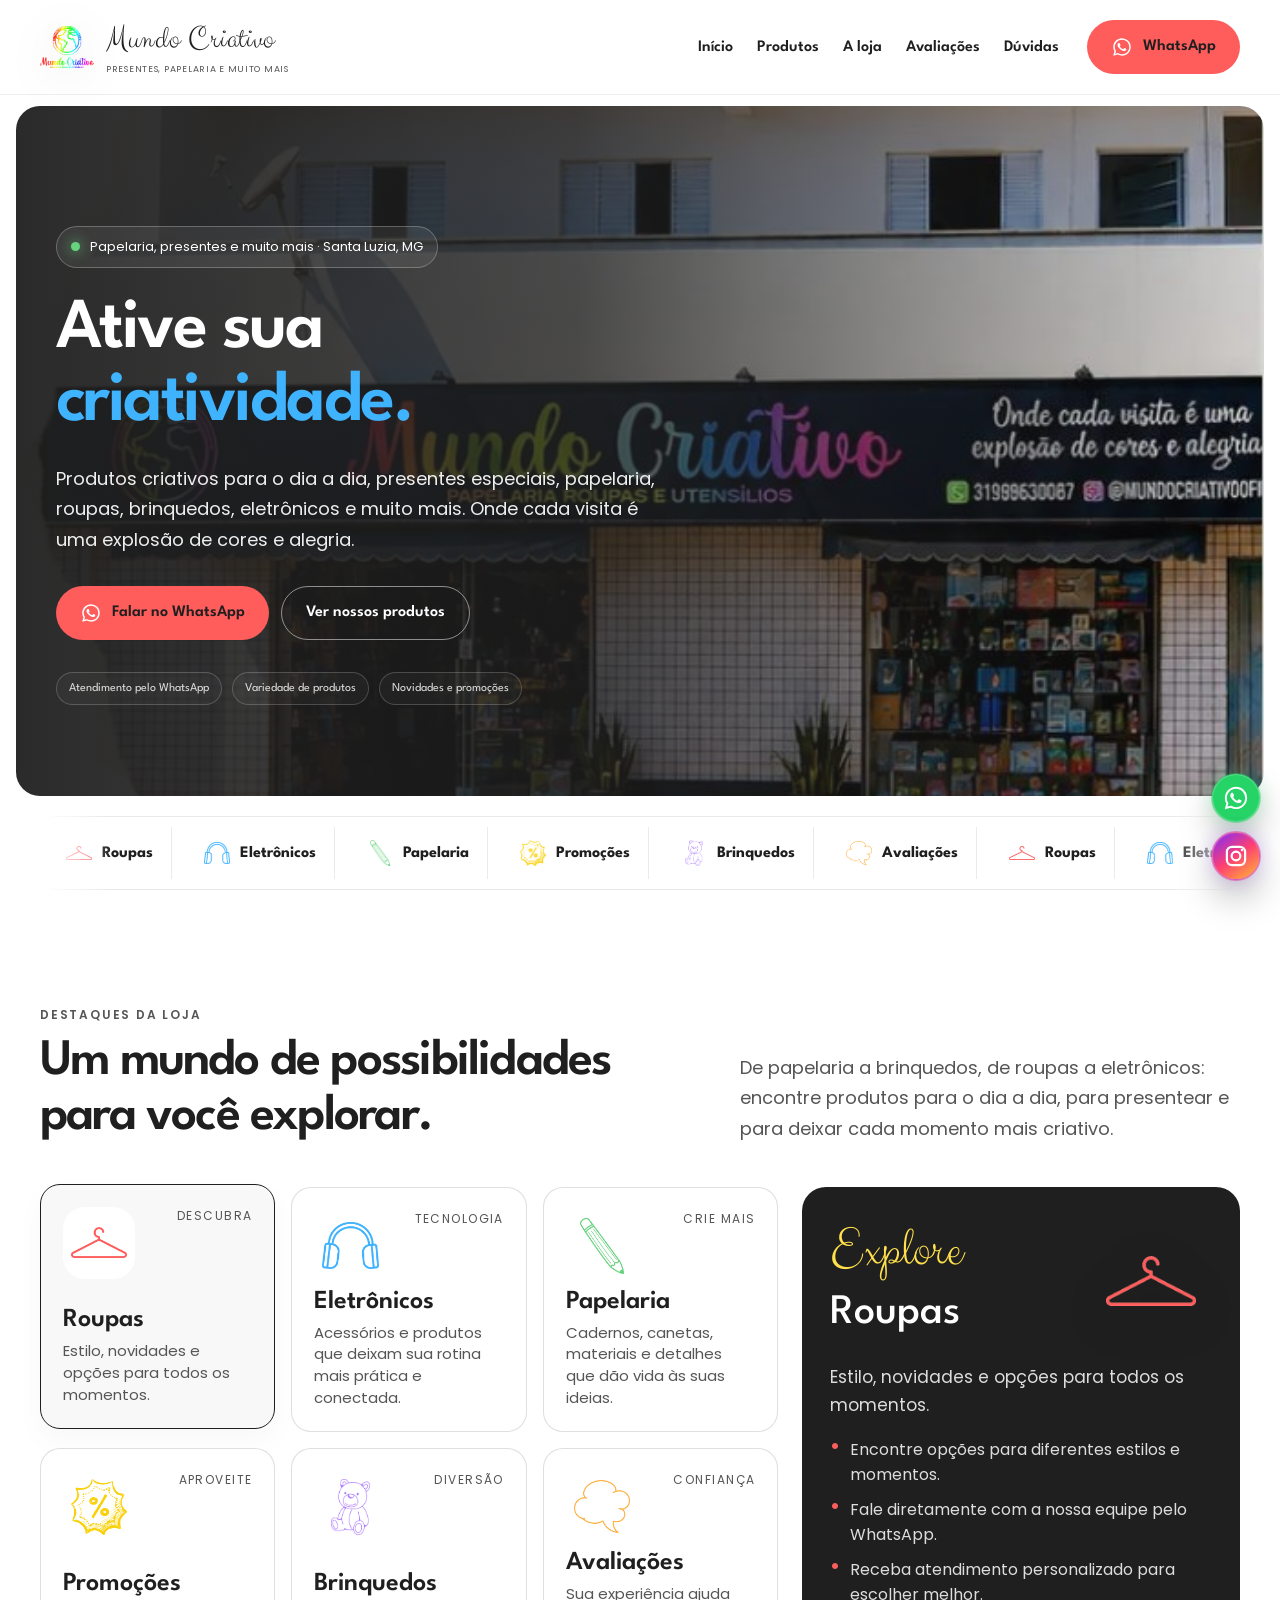
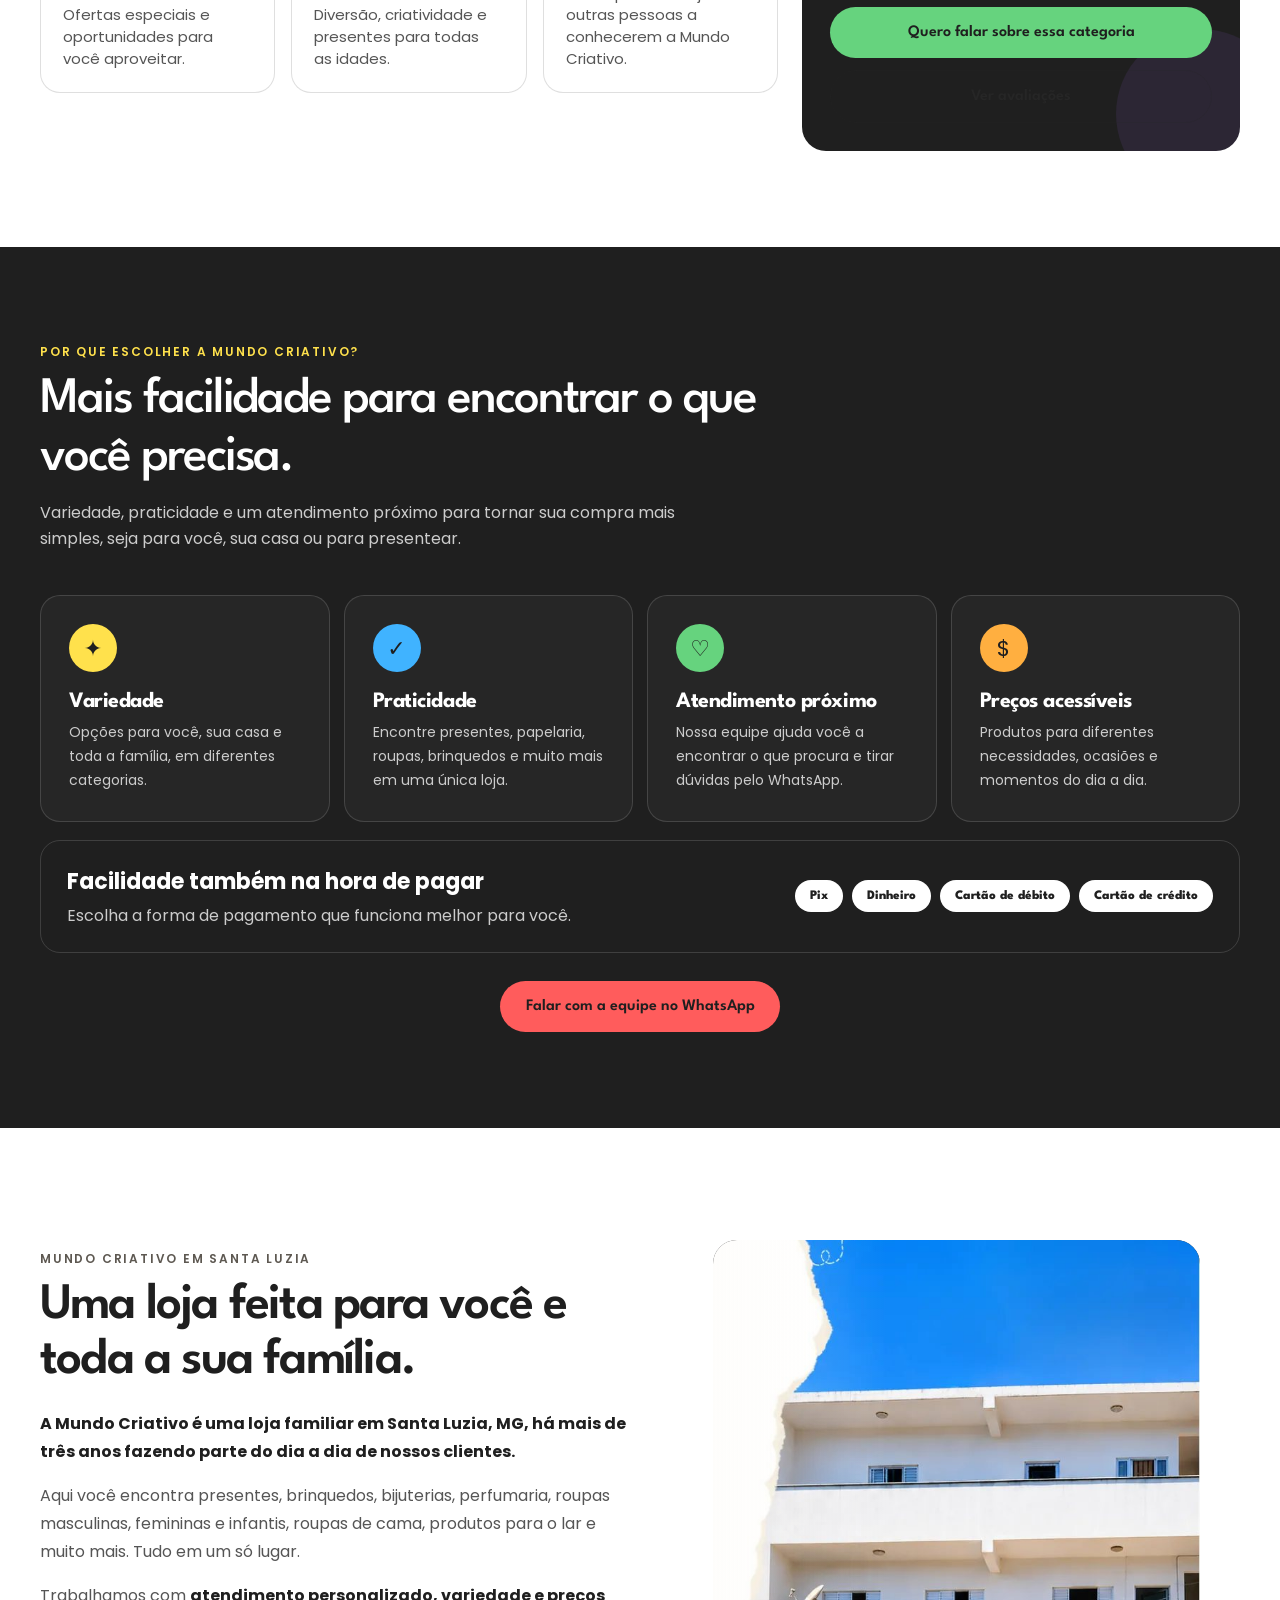
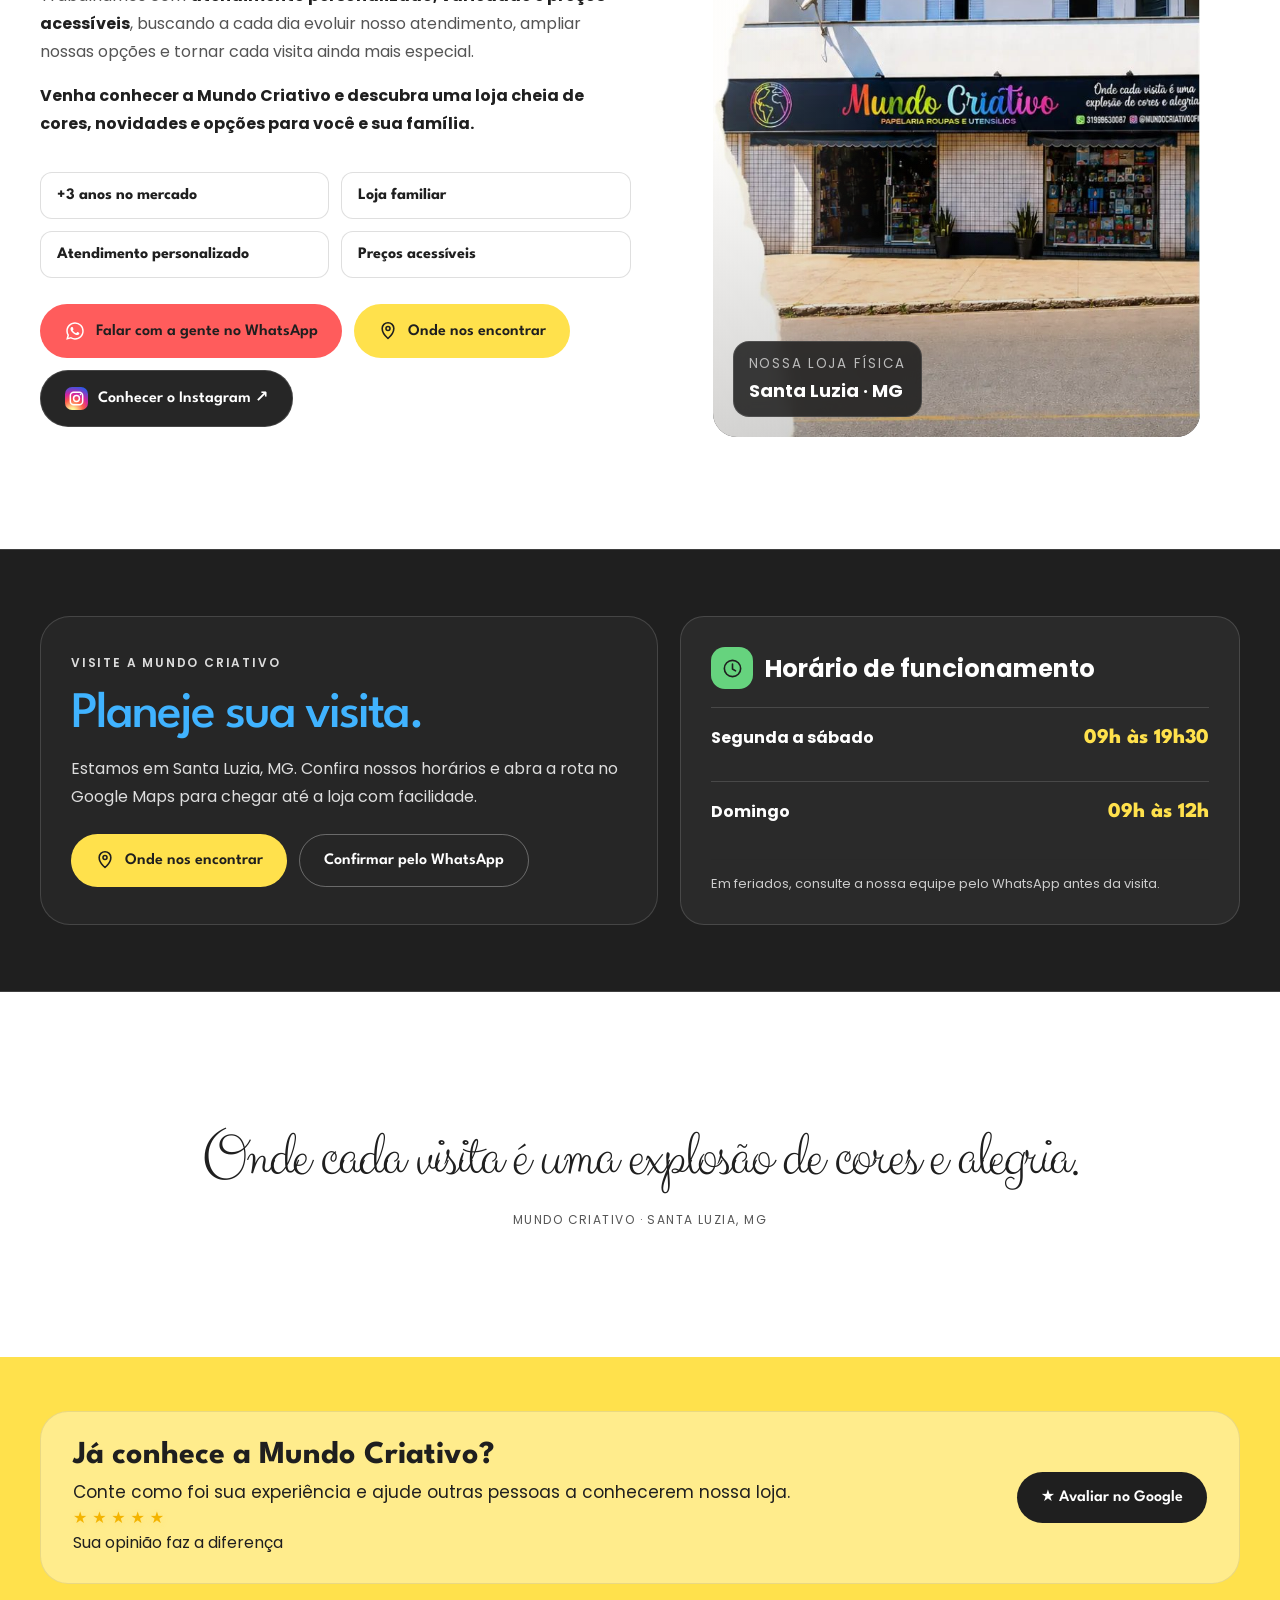
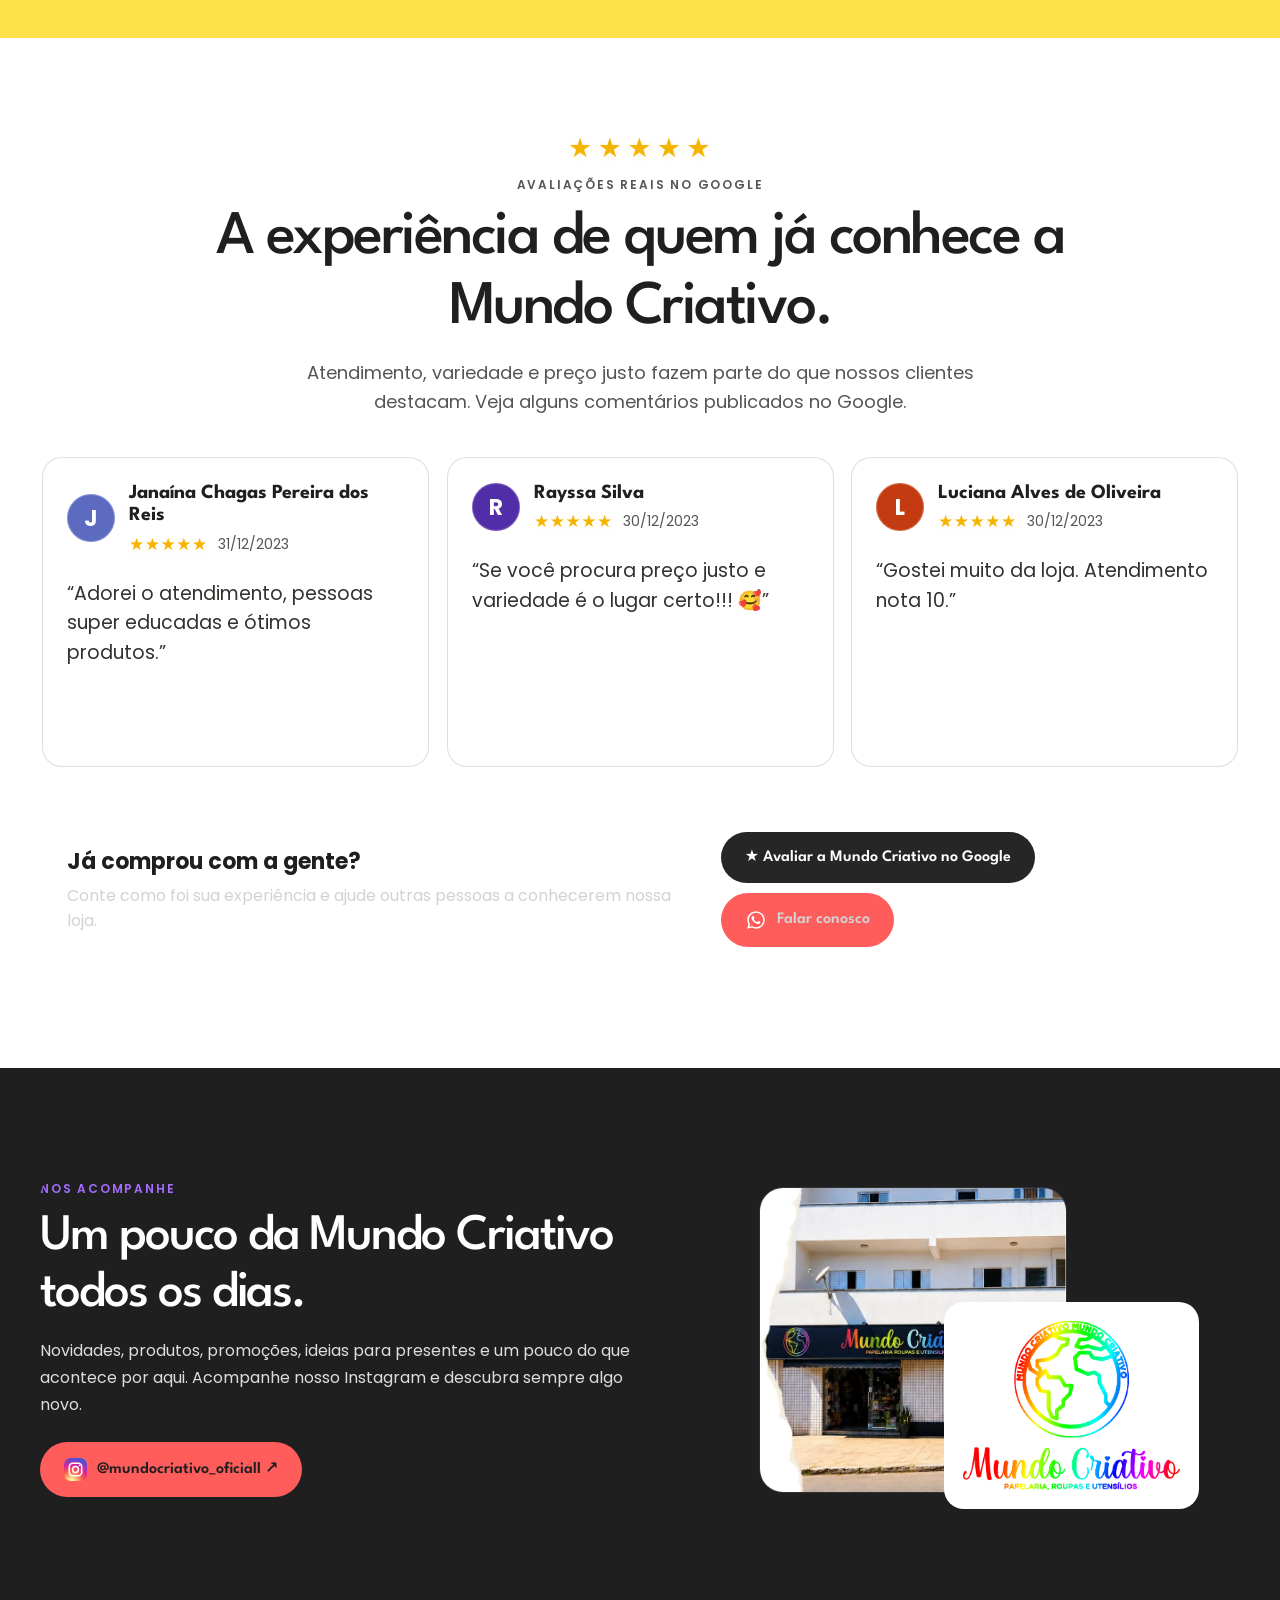
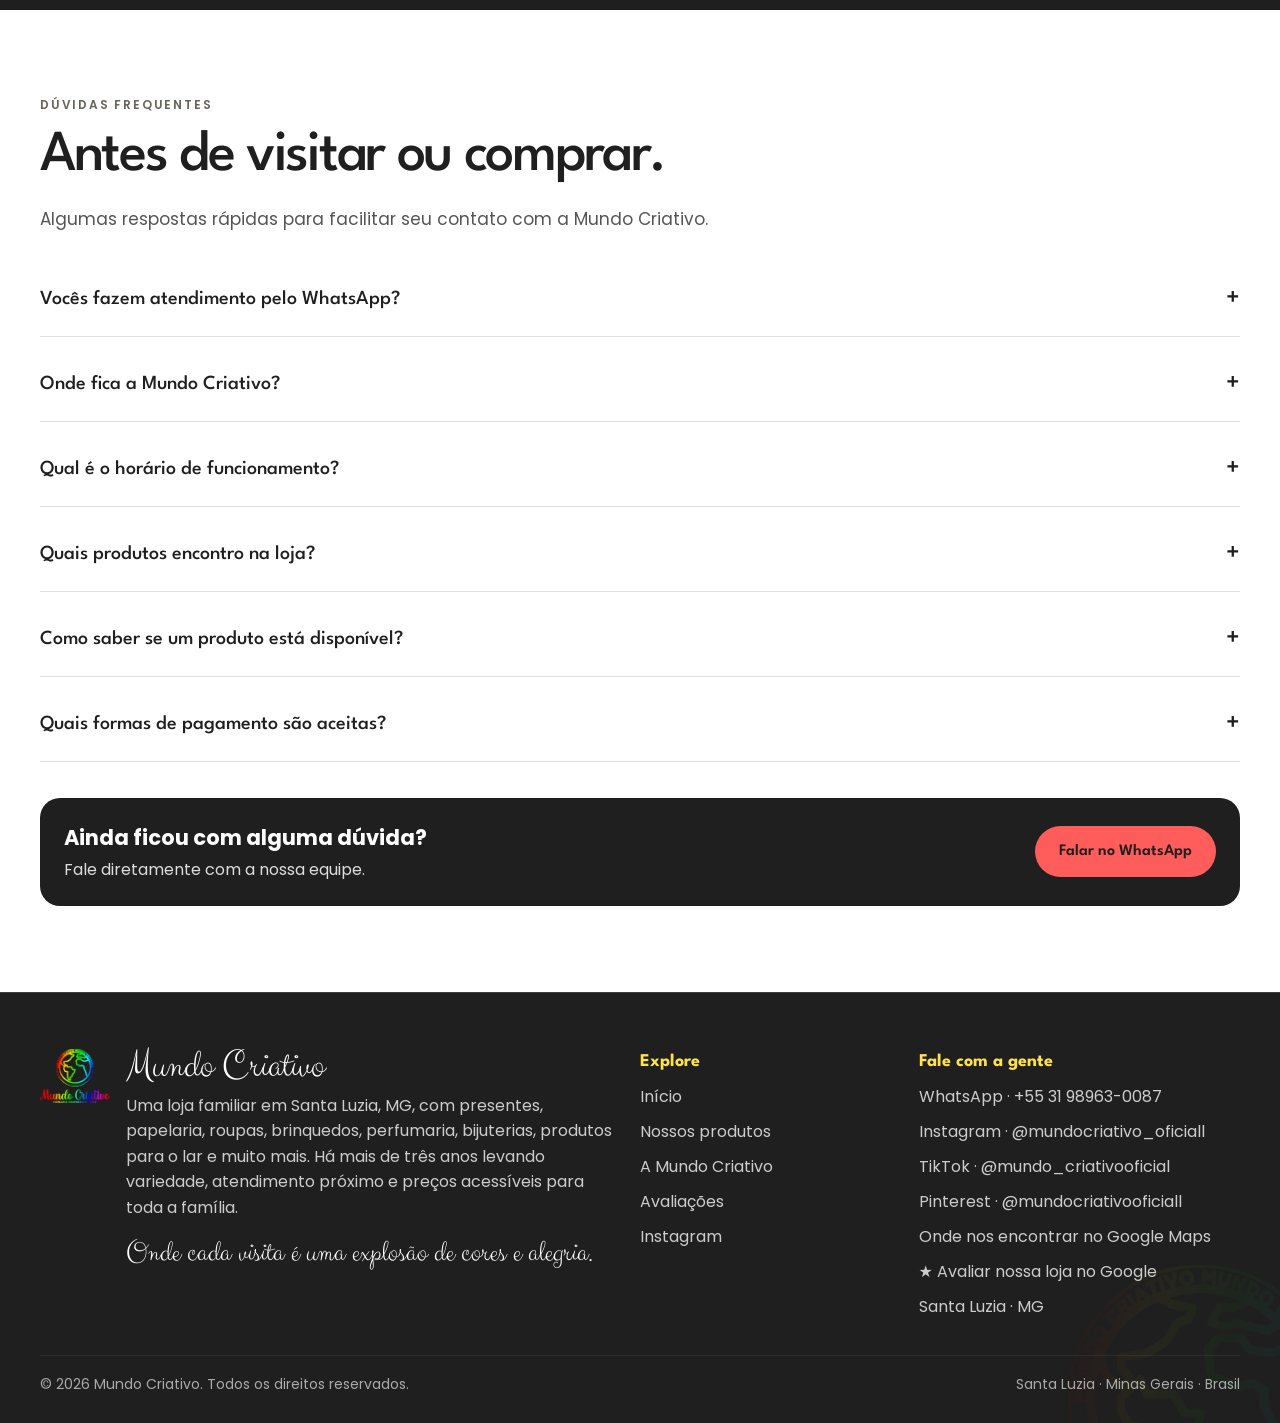
==== commit a269546c: "Refaz visual com estrutura da Singular e identidade da Mundo Criativo" ====
--- a/Mundo-Criativo-Site-Institucional.html
+++ b/Mundo-Criativo-Site-Institucional.html
@@ -6,9 +6,6 @@
 <meta content="width=device-width, initial-scale=1" name="viewport"/>
 <meta content="Conheça a Mundo Criativo em Santa Luzia, MG. Papelaria, presentes, roupas, brinquedos, eletrônicos, perfumaria, bijuterias, utilidades, novidades e promoções. Fale conosco pelo WhatsApp." name="description"/><meta content="index, follow" name="robots"/><meta content="BR-MG" name="geo.region"/><meta content="Santa Luzia" name="geo.placename"/><meta content="Mundo Criativo | Papelaria, Presentes e Utilidades em Santa Luzia - MG" property="og:title"/><meta content="Uma loja familiar em Santa Luzia, MG, com presentes, papelaria, roupas, brinquedos, perfumaria, bijuterias, produtos para o lar e muito mais." property="og:description"/><meta content="website" property="og:type"/><meta content="pt_BR" property="og:locale"/><meta content="summary_large_image" name="twitter:card"/>
 <title>Mundo Criativo | Papelaria, Presentes e Utilidades em Santa Luzia - MG</title>
-<link href="https://fonts.googleapis.com" rel="preconnect"/>
-<link crossorigin="" href="https://fonts.gstatic.com" rel="preconnect"/>
-<link href="https://fonts.googleapis.com/css2?family=Clicker+Script&amp;family=League+Spartan:wght@400;500;600;700;800&amp;family=Poppins:wght@400;500;600;700&amp;display=swap" rel="stylesheet"/>
 <style>
     :root{
       --bg:#262626;
@@ -704,7 +701,7 @@
     }
 
 </style>
-<script id="local-business-schema" type="application/ld+json">{"@context":"https://schema.org","@type":"Store","name":"Mundo Criativo","description":"Loja familiar em Santa Luzia, MG, com presentes, brinquedos, bijuterias, perfumaria, roupas masculinas, femininas e infantis, roupas de cama, papelaria, eletrônicos e produtos para o lar.","telephone":"+55 31 98963-0087","address":{"@type":"PostalAddress","addressLocality":"Santa Luzia","addressRegion":"MG","addressCountry":"BR"},"areaServed":{"@type":"City","name":"Santa Luzia"},"sameAs":["https://www.instagram.com/mundocriativo_oficiall","https://www.tiktok.com/@mundo_criativooficial","https://br.pinterest.com/mundocriativooficiall/"],"hasMap":"https://maps.app.goo.gl/sVd2ghnXdt7pekH78","openingHours":["Mo-Sa 09:00-19:30","Su 09:00-12:00"],"openingHoursSpecification":[{"@type":"OpeningHoursSpecification","dayOfWeek":["Monday","Tuesday","Wednesday","Thursday","Friday","Saturday"],"opens":"09:00","closes":"19:30"},{"@type":"OpeningHoursSpecification","dayOfWeek":"Sunday","opens":"09:00","closes":"12:00"}]}</script><link href="assets/theme-restaurado-9682ee7.css" rel="stylesheet"/>
+<script id="local-business-schema" type="application/ld+json">{"@context":"https://schema.org","@type":"Store","name":"Mundo Criativo","description":"Loja familiar em Santa Luzia, MG, com presentes, brinquedos, bijuterias, perfumaria, roupas masculinas, femininas e infantis, roupas de cama, papelaria, eletrônicos e produtos para o lar.","telephone":"+55 31 98963-0087","address":{"@type":"PostalAddress","addressLocality":"Santa Luzia","addressRegion":"MG","addressCountry":"BR"},"areaServed":{"@type":"City","name":"Santa Luzia"},"sameAs":["https://www.instagram.com/mundocriativo_oficiall","https://www.tiktok.com/@mundo_criativooficial","https://br.pinterest.com/mundocriativooficiall/"],"hasMap":"https://maps.app.goo.gl/sVd2ghnXdt7pekH78","openingHours":["Mo-Sa 09:00-19:30","Su 09:00-12:00"],"openingHoursSpecification":[{"@type":"OpeningHoursSpecification","dayOfWeek":["Monday","Tuesday","Wednesday","Thursday","Friday","Saturday"],"opens":"09:00","closes":"19:30"},{"@type":"OpeningHoursSpecification","dayOfWeek":"Sunday","opens":"09:00","closes":"12:00"}]}</script><link href="assets/mundo-identidade.css?v=1" rel="stylesheet"/>
 </head>
 <body>
 <!--
@@ -720,14 +717,8 @@
 <span>Presentes, papelaria e muito mais</span>
 </span>
 </a>
-<nav class="nav-links" id="navLinks">
-<a href="#inicio">Início</a>
-<a href="#destaques">Destaques</a>
-<a href="#loja">A loja</a>
-<a href="#avaliacoes">Avaliações</a>
-<a href="#vantagens">Vantagens</a>
-<a href="#duvidas">Dúvidas frequentes</a>
-<a href="#instagram">Instagram</a>
+<nav aria-label="Navegação principal" class="nav-links" id="navLinks">
+<a href="#inicio">Início</a><a href="#destaques">Produtos</a><a href="#loja">A loja</a><a href="#avaliacoes">Avaliações</a><a href="#duvidas">Dúvidas</a>
 </nav>
 <div class="nav-actions">
 <a class="btn btn-whatsapp whatsapp-link" data-message="Olá! Vim pelo site da Mundo Criativo e gostaria de saber mais sobre os produtos da loja." href="https://wa.me/5531989630087?text=Ol%C3%A1%21%20Vim%20pelo%20site%20da%20Mundo%20Criativo%20e%20gostaria%20de%20saber%20mais%20sobre%20os%20produtos%20da%20loja." rel="noopener" target="_blank"><span aria-hidden="true" class="brand-mark brand-mark-wa"><svg role="img" viewbox="0 0 32 32" xmlns="http://www.w3.org/2000/svg"><path d="M16.02 3.2C9 3.2 3.3 8.9 3.3 15.92c0 2.24.58 4.43 1.69 6.36L3.2 28.8l6.68-1.74a12.72 12.72 0 0 0 6.1 1.55h.01c7.01 0 12.71-5.71 12.71-12.72 0-3.4-1.32-6.6-3.73-9.01A12.6 12.6 0 0 0 16.02 3.2Zm0 23.26h-.01a10.54 10.54 0 0 1-5.38-1.47l-.38-.22-3.96 1.03 1.06-3.86-.25-.4a10.56 10.56 0 0 1-1.62-5.62c0-5.82 4.73-10.56 10.55-10.56 2.82 0 5.47 1.1 7.46 3.09a10.47 10.47 0 0 1 3.09 7.47c0 5.82-4.74 10.55-10.56 10.55Zm5.79-7.89c-.32-.16-1.91-.94-2.2-1.05-.29-.11-.51-.16-.72.16-.21.32-.83 1.05-1.01 1.26-.19.21-.37.24-.69.08-.32-.16-1.34-.49-2.56-1.57-.95-.84-1.6-1.88-1.79-2.2-.19-.32-.02-.49.14-.65.15-.15.32-.37.48-.56.16-.19.21-.32.32-.53.11-.21.05-.4-.03-.56-.08-.16-.72-1.73-.99-2.38-.26-.62-.53-.54-.72-.55h-.61c-.21 0-.56.08-.85.4-.29.32-1.11 1.08-1.11 2.64 0 1.56 1.13 3.07 1.28 3.29.16.21 2.21 3.37 5.35 4.73.75.32 1.33.51 1.79.65.75.24 1.43.2 1.97.12.6-.09 1.91-.78 2.18-1.53.27-.75.27-1.4.19-1.53-.08-.13-.29-.21-.61-.37Z" fill="white"></path></svg></span><span>WhatsApp</span></a>
@@ -744,7 +735,8 @@
 --><section class="hero" id="inicio">
 <div class="container hero-grid">
 <div class="hero-copy reveal">
-<h1>ATIVE SUA<br/>CRIATIVIDADE</h1>
+<div class="eyebrow"><i aria-hidden="true"></i>Papelaria, presentes e muito mais · Santa Luzia, MG</div>
+<h1>Ative sua<br/><span>criatividade.</span></h1>
 <div aria-label="Logo Mundo Criativo" class="hero-inline-logo"><div aria-hidden="true" class="hero-inline-glow"></div>
 <p>Produtos criativos para o dia a dia, presentes especiais, papelaria, roupas, brinquedos, eletrônicos e muito mais. Onde cada visita é uma explosão de cores e alegria.</p><img alt="Mundo Criativo" class="hero-inline-logo-img" src="assets/image-02.png"/></div><div class="hero-actions">
 <a class="btn btn-whatsapp whatsapp-link" data-message="Olá! Vim pelo site da Mundo Criativo e gostaria de saber mais sobre os produtos da loja." href="https://wa.me/5531989630087?text=Ol%C3%A1%21%20Vim%20pelo%20site%20da%20Mundo%20Criativo%20e%20gostaria%20de%20saber%20mais%20sobre%20os%20produtos%20da%20loja." rel="noopener" target="_blank"><span aria-hidden="true" class="brand-mark brand-mark-wa"><svg role="img" viewbox="0 0 32 32" xmlns="http://www.w3.org/2000/svg"><path d="M16.02 3.2C9 3.2 3.3 8.9 3.3 15.92c0 2.24.58 4.43 1.69 6.36L3.2 28.8l6.68-1.74a12.72 12.72 0 0 0 6.1 1.55h.01c7.01 0 12.71-5.71 12.71-12.72 0-3.4-1.32-6.6-3.73-9.01A12.6 12.6 0 0 0 16.02 3.2Zm0 23.26h-.01a10.54 10.54 0 0 1-5.38-1.47l-.38-.22-3.96 1.03 1.06-3.86-.25-.4a10.56 10.56 0 0 1-1.62-5.62c0-5.82 4.73-10.56 10.55-10.56 2.82 0 5.47 1.1 7.46 3.09a10.47 10.47 0 0 1 3.09 7.47c0 5.82-4.74 10.55-10.56 10.55Zm5.79-7.89c-.32-.16-1.91-.94-2.2-1.05-.29-.11-.51-.16-.72.16-.21.32-.83 1.05-1.01 1.26-.19.21-.37.24-.69.08-.32-.16-1.34-.49-2.56-1.57-.95-.84-1.6-1.88-1.79-2.2-.19-.32-.02-.49.14-.65.15-.15.32-.37.48-.56.16-.19.21-.32.32-.53.11-.21.05-.4-.03-.56-.08-.16-.72-1.73-.99-2.38-.26-.62-.53-.54-.72-.55h-.61c-.21 0-.56.08-.85.4-.29.32-1.11 1.08-1.11 2.64 0 1.56 1.13 3.07 1.28 3.29.16.21 2.21 3.37 5.35 4.73.75.32 1.33.51 1.79.65.75.24 1.43.2 1.97.12.6-.09 1.91-.78 2.18-1.53.27-.75.27-1.4.19-1.53-.08-.13-.29-.21-.61-.37Z" fill="white"></path></svg></span><span>Falar no WhatsApp</span></a>
--- a/assets/mundo-identidade.css
+++ b/assets/mundo-identidade.css
@@ -0,0 +1,33 @@
+@font-face{font-family:"League Spartan";font-style:normal;font-weight:400;font-display:swap;src:url("fonts/league-spartan-latin-400-normal.woff2") format("woff2")}
+@font-face{font-family:"League Spartan";font-style:normal;font-weight:500;font-display:swap;src:url("fonts/league-spartan-latin-500-normal.woff2") format("woff2")}
+@font-face{font-family:"League Spartan";font-style:normal;font-weight:600;font-display:swap;src:url("fonts/league-spartan-latin-600-normal.woff2") format("woff2")}
+@font-face{font-family:"League Spartan";font-style:normal;font-weight:700;font-display:swap;src:url("fonts/league-spartan-latin-700-normal.woff2") format("woff2")}
+@font-face{font-family:"League Spartan";font-style:normal;font-weight:800;font-display:swap;src:url("fonts/league-spartan-latin-800-normal.woff2") format("woff2")}
+@font-face{font-family:"Poppins";font-style:normal;font-weight:400;font-display:swap;src:url("fonts/poppins-latin-400-normal.woff2") format("woff2")}
+@font-face{font-family:"Poppins";font-style:normal;font-weight:500;font-display:swap;src:url("fonts/poppins-latin-500-normal.woff2") format("woff2")}
+@font-face{font-family:"Poppins";font-style:normal;font-weight:600;font-display:swap;src:url("fonts/poppins-latin-600-normal.woff2") format("woff2")}
+@font-face{font-family:"Poppins";font-style:normal;font-weight:700;font-display:swap;src:url("fonts/poppins-latin-700-normal.woff2") format("woff2")}
+@font-face{font-family:"Clicker Script";font-style:normal;font-weight:400;font-display:swap;src:url("fonts/clicker-script-latin-400-normal.woff2") format("woff2")}
+/* Mundo Criativo — manual de marca 2026. Estrutura inspirada no Grupo Singular. */
+:root{--bg:#1f1f1f;--bg-soft:#1f1f1f;--panel:#303030;--panel-2:#383838;--panel-3:#1f1f1f;--text:#fff;--muted:#ccc;--beige:#fff;--red:#ff5c5c;--orange:#ffaf40;--yellow:#ffe14c;--green:#66d37e;--blue:#40b3ff;--purple:#a56dff;--line:#ffffff24;--graphite-deep:#1f1f1f}
+html{overflow-x:clip;scroll-padding-top:100px}body{background:#fff;color:#1f1f1f;font-family:Poppins,system-ui,sans-serif}body::before{display:none}h1,h2,h3,h4,nav,.btn,summary,.chip,.payment-pill{font-family:"League Spartan",system-ui,sans-serif}.script{font-family:"Clicker Script",cursive}.container{width:min(1200px,calc(100% - 64px))}section{padding:96px 0}.kicker{font-size:12px;font-weight:600;letter-spacing:.15em;color:#555}.section-title{font-size:clamp(36px,4vw,56px);font-weight:600;line-height:1.08;letter-spacing:-.035em}.section-copy{color:#555;line-height:1.7}.btn{padding:16px 24px;border-radius:28px;font-size:16px;font-weight:600;line-height:1.2}.btn:hover{transform:translateY(-2px)}.btn-whatsapp,.btn-primary{background:var(--red);color:#1f1f1f}.btn-whatsapp:hover,.btn-primary:hover{background:#ff8585}.btn-outline{border:1px solid #ffffff80;color:#fff;background:transparent}.btn-dark{background:#1f1f1f;color:#fff}.btn-map{background:#ffe14c;color:#1f1f1f;border:0}a:focus-visible,button:focus-visible,summary:focus-visible{outline:3px solid #40b3ff;outline-offset:4px}
+/* White navigation and a large rounded photograph, following the reference rhythm. */
+header{background:#fff;border:0;color:#1f1f1f;box-shadow:0 1px 0 #00000012}.nav{min-height:94px;gap:28px}.brand{min-width:0;gap:12px}.brand img{width:54px;height:54px}.brand-copy strong{font-family:"Clicker Script",cursive;font-weight:400;font-size:32px;white-space:nowrap}.brand-copy span{font-size:9px;letter-spacing:.08em;color:#555}.nav-links{gap:24px;margin-left:auto}.nav-links a{color:#1f1f1f;opacity:1;font-size:16px;white-space:nowrap}.nav-links a:hover{color:#555}.nav-actions{flex-shrink:0}.nav-actions .btn-dark{display:none}.menu-btn{background:#1f1f1f;color:#fff;border:0}
+.hero{margin:12px 16px 0;border-radius:24px;min-height:690px;padding:100px 0 72px!important;display:flex;align-items:center;background:linear-gradient(90deg,#1f1f1ff2 0%,#1f1f1fcb 45%,#1f1f1f26 100%),url('image-09.jpg') center 64%/cover;color:#fff}.hero-grid{max-width:1200px!important;grid-template-columns:1fr!important;text-align:left;gap:0!important;width:min(1200px,calc(100% - 80px))}.hero-copy{display:block;max-width:720px;padding:0!important}.hero-copy .eyebrow{background:#ffffff12;border:1px solid #ffffff40;color:#fff;margin:0 0 26px}.hero-copy h1{font-family:"League Spartan",sans-serif;font-size:clamp(48px,5.6vw,80px)!important;font-weight:600;line-height:1.02!important;letter-spacing:-.035em;max-width:720px!important;margin:0 0 24px!important;color:#fff}.hero-copy h1 span{color:#40b3ff}.hero-inline-logo{display:block;width:auto!important;margin:0!important}.hero-inline-logo p{font-size:18px;line-height:1.7;color:#eee;max-width:600px!important;margin:0 0 30px!important}.hero-inline-logo-img,.hero-inline-glow{display:none}.hero-actions{justify-content:flex-start;gap:12px}.hero-points{display:flex;justify-content:flex-start;gap:10px;margin-top:32px!important}.chip{background:#ffffff08;color:#ddd;border-color:#ffffff30;font-size:12px;padding:10px 12px;font-weight:400}
+.category-strip{padding:20px 0;background:#fff;overflow:hidden}.strip-wrap{overflow:hidden;max-width:1200px}.strip-wrap.marquee-ready{background:#fff;border:1px solid #1f1f1f1a;border-radius:16px}.strip-item{color:#1f1f1f;background:#fff;border:0;border-right:1px solid #00000014;border-radius:0}.strip-item span{font-family:"League Spartan",sans-serif}.strip-item:hover{background:#f7f7f7}.strip-track{animation-duration:42s}
+/* Product categories: white space, restrained brand accents. */
+.highlights{background:#fff;color:#1f1f1f;border:0}.section-head{margin-bottom:42px}.highlights .section-title{max-width:750px}.highlight-layout{grid-template-columns:1.35fr .8fr;gap:24px}.category-grid{gap:16px}.cat{background:#fff;border:1px solid #1f1f1f24;border-radius:20px;color:#1f1f1f;min-height:238px;padding:22px}.cat::before{display:none}.cat h3{color:#1f1f1f;font-size:26px;font-weight:600}.cat p,.cat small{color:#555}.cat-icon{width:72px;height:72px;background:#fff;border:0}.cat-icon img{max-width:56px;max-height:56px}.cat:hover,.cat.active{background:#f8f8f8;border-color:#1f1f1f;transform:translateY(-3px);box-shadow:0 12px 30px #00000008}.selection{background:#1f1f1f;border:0;border-radius:24px;color:#fff;min-height:520px;top:114px}.selection .script{color:#ffe14c}.selection h3{font-family:"League Spartan",sans-serif;font-size:42px;font-weight:500}.selection p,.selection-list li{color:#ddd}.selection::after{background:#a56dff18}.selection .btn-whatsapp{background:#66d37e;color:#1f1f1f}
+.advantages-section{background:#1f1f1f;color:#fff;border:0;padding:96px 0}.advantages-head{text-align:left;max-width:760px;margin:0 0 44px}.advantages-head .kicker{color:#ffe14c}.advantages-head h2{font-family:"League Spartan",sans-serif;font-weight:500;font-size:clamp(36px,4vw,56px);line-height:1.12}.advantages-head p{color:#ccc;margin:0;font-size:16px}.advantage-card{border:1px solid #ffffff24;background:#262626;color:#fff;border-radius:20px;padding:28px}.advantage-card h3{color:#fff}.advantage-card p{color:#ccc;font-size:14px;line-height:1.7}.advantage-icon{color:#1f1f1f;background:#ffe14c;border-radius:50%;width:48px;height:48px}.advantage-card:nth-child(2) .advantage-icon{background:#40b3ff}.advantage-card:nth-child(3) .advantage-icon{background:#66d37e}.advantage-card:nth-child(4) .advantage-icon{background:#ffaf40}.payment-box{background:transparent;border:1px solid #ffffff24;border-radius:20px}.payment-copy span{color:#ccc}.payment-pill{background:#fff;color:#1f1f1f;font-size:13px}
+.about-store{background:#fff;color:#1f1f1f}.about-copy p{color:#555;line-height:1.75;font-size:16px}.about-copy strong{color:#1f1f1f}.about-watermark{display:none}.store-photo-card{border-radius:24px;box-shadow:none;overflow:hidden}.store-photo-card img{filter:none;opacity:1}.about-stat{background:#fff;border:1px solid #1f1f1f24;color:#1f1f1f;border-radius:12px;font-family:"League Spartan",sans-serif}.about-actions{gap:12px}
+.visit-section{background:#1f1f1f;color:#fff}.visit-copy h2{font-family:"League Spartan",sans-serif;font-size:clamp(38px,4vw,56px);font-weight:500;color:#40b3ff}.visit-copy p{color:#ddd;font-size:16px;line-height:1.7}.visit-copy .kicker{color:#ddd}.visit-card{background:#2a2a2a;border:1px solid #ffffff24;border-radius:24px;box-shadow:none;color:#fff}.visit-card strong,.hours-day{color:#fff}.hours-time{font-family:"League Spartan",sans-serif;color:#ffe14c}.visit-note{color:#ccc}.hours-row{border-color:#ffffff24}.visit-icon{background:#66d37e;color:#1f1f1f}.visit-actions .btn-whatsapp{background:transparent;border:1px solid #ffffff50;color:#fff}
+.brand-quote{min-height:250px;background:#fff;color:#1f1f1f;border:0}.brand-quote-bg{display:none}.brand-quote::after{display:none}.brand-quote-inner{max-width:1000px;padding:32px 24px}.brand-quote-inner p{font-family:"Clicker Script",cursive;font-size:clamp(40px,5vw,70px);font-weight:400;line-height:1.2;color:#1f1f1f}.brand-quote-inner span{color:#555;letter-spacing:.12em}
+.google-review-band{background:#ffe14c;color:#1f1f1f;border:0}.google-review-inner h2,.google-review-inner p{color:#1f1f1f}.google-review-inner .btn{background:#1f1f1f;color:#fff}.reviews{background:#fff;color:#1f1f1f}.reviews-intro h2{font-family:"League Spartan",sans-serif;font-weight:500;line-height:1.12}.reviews-intro p{color:#555}.testimonial-card{background:#fff;color:#1f1f1f;border:1px solid #1f1f1f24;border-radius:20px;box-shadow:none}.testimonial-card h3{color:#1f1f1f}.testimonial-card p,.testimonial-meta{color:#555}.review-bottom-cta{background:#1f1f1f;color:#fff;border-radius:24px}.google-stars{color:#9a6c00}
+#instagram{background:#1f1f1f;color:#fff}.social-card{background:transparent;border:0;padding:0;gap:64px}.social-card::before{display:none}.social-copy h2{font-family:"League Spartan",sans-serif;font-weight:500;font-size:clamp(36px,4vw,56px);line-height:1.12}.social-copy p{font-size:16px;line-height:1.7;color:#ddd}.social-copy .kicker{color:#a56dff}.social-store-photo{opacity:1;filter:none;border-radius:24px}.social-logo-card{box-shadow:none;background:#fff;border-radius:20px}
+.faq-section{background:#fff;color:#1f1f1f}.faq-wrap{max-width:1200px}.faq-head{text-align:left;max-width:700px}.faq-head h2{font-family:"League Spartan",sans-serif;font-weight:500;line-height:1.12}.faq-head p,.faq-answer{color:#555}.faq-item{background:#fff;border:0;border-bottom:1px solid #1f1f1f24;border-radius:0}.faq-item summary{color:#1f1f1f;padding:24px 0;font-size:20px;font-weight:500}.faq-answer{padding:0 0 24px;font-size:15px;line-height:1.8}.faq-cta{background:#1f1f1f;color:#fff;border-radius:20px;margin-top:36px}.faq-cta span{color:#ddd}footer{background:#1f1f1f;color:#fff;padding:56px 0 28px;border-top:1px solid #ffffff24}.footer-col h4{color:#ffe14c}.footer-tagline{font-family:"Clicker Script",cursive;font-size:30px}.footer-brand p,.footer-col a,.footer-col span{color:#ccc}.copyright{color:#aaa}.floating-social{right:20px;bottom:20px}.social-fab{width:48px;height:48px}.social-fab::before{animation:none}
+@media(max-width:1100px){.nav{gap:16px}.nav-links{gap:14px}.nav-links a{font-size:14px}.nav-actions .btn{padding:14px 18px}.brand-copy span{display:none}.hero{min-height:620px}.highlight-layout{grid-template-columns:1fr}.selection{position:relative;top:0;min-height:0}.selection-head{justify-content:flex-start}.social-card{gap:32px}}
+@media(max-width:768px){html{scroll-padding-top:80px}.container{width:calc(100% - 40px)}section,.advantages-section,.faq-section{padding:64px 0}.nav{min-height:78px;gap:10px}.brand{gap:8px}.brand img{width:40px;height:40px}.brand-copy strong{font-size:25px}.nav-actions{margin-left:auto;gap:10px}.nav-actions .btn{font-size:13px;padding:12px 16px}.menu-btn{width:40px;height:40px}.nav-links{background:#fff;top:78px;border-color:#00000014}.nav-links a{font-size:18px;padding:10px}.hero{margin:8px 8px 0;border-radius:20px;min-height:650px;padding:60px 0 44px!important;background-position:58% center;background-image:linear-gradient(90deg,#1f1f1ff2,#1f1f1f9c),url('image-09.jpg')}.hero-grid{width:calc(100% - 40px);text-align:left}.hero-copy h1{font-size:clamp(42px,10.6vw,60px)!important;line-height:1.05!important;margin:0 0 22px!important}.hero-copy .eyebrow{font-size:11px;margin-bottom:24px}.hero-inline-logo p{font-size:16px;margin-bottom:28px!important}.hero-actions{display:grid;grid-template-columns:1fr;gap:12px}.hero-points{display:flex;flex-wrap:wrap;gap:8px;margin-top:26px!important}.chip{font-size:11px;padding:8px 10px}.category-strip{padding:16px 0}.category-grid{grid-template-columns:repeat(2,minmax(0,1fr))}.cat{padding:16px;min-height:220px}.cat h3{font-size:23px}.cat p{font-size:13px}.cat small{font-size:9px}.cat-icon{width:48px;height:48px}.cat-icon img{max-width:40px;max-height:40px}.selection{padding:24px}.section-head{display:block}.section-copy{margin-top:20px;font-size:16px}.advantages-grid{grid-template-columns:1fr}.payment-box{padding:24px}.social-card{grid-template-columns:1fr}.brand-quote{min-height:220px}.brand-quote-inner p{font-size:42px}.google-review-inner{gap:24px}.faq-cta{align-items:stretch}.faq-item summary{font-size:19px}.footer-grid{grid-template-columns:1fr 1fr}.footer-brand{grid-column:1/-1}.social-fab{width:44px;height:44px}}
+@media(max-width:380px){.brand-copy strong{font-size:22px}.nav-actions .btn{padding:11px 12px}.nav{gap:6px}.nav-actions{gap:6px}.category-grid{grid-template-columns:1fr}.cat{min-height:190px}}
+@media(prefers-reduced-motion:reduce){html{scroll-behavior:auto}*,*::before,*::after{animation:none!important;transition:none!important}.motion-ready .reveal{opacity:1;transform:none}}
+
+/* Contrast for supporting text on white sections. */
+.highlights .section-copy,.highlights .section-head p{color:#555}.review-bottom-cta{background:#fff;color:#1f1f1f}.review-bottom-cta p,.review-bottom-copy p,.reviews .review-bottom-cta p{color:#555}.review-bottom-cta strong{color:#1f1f1f}
